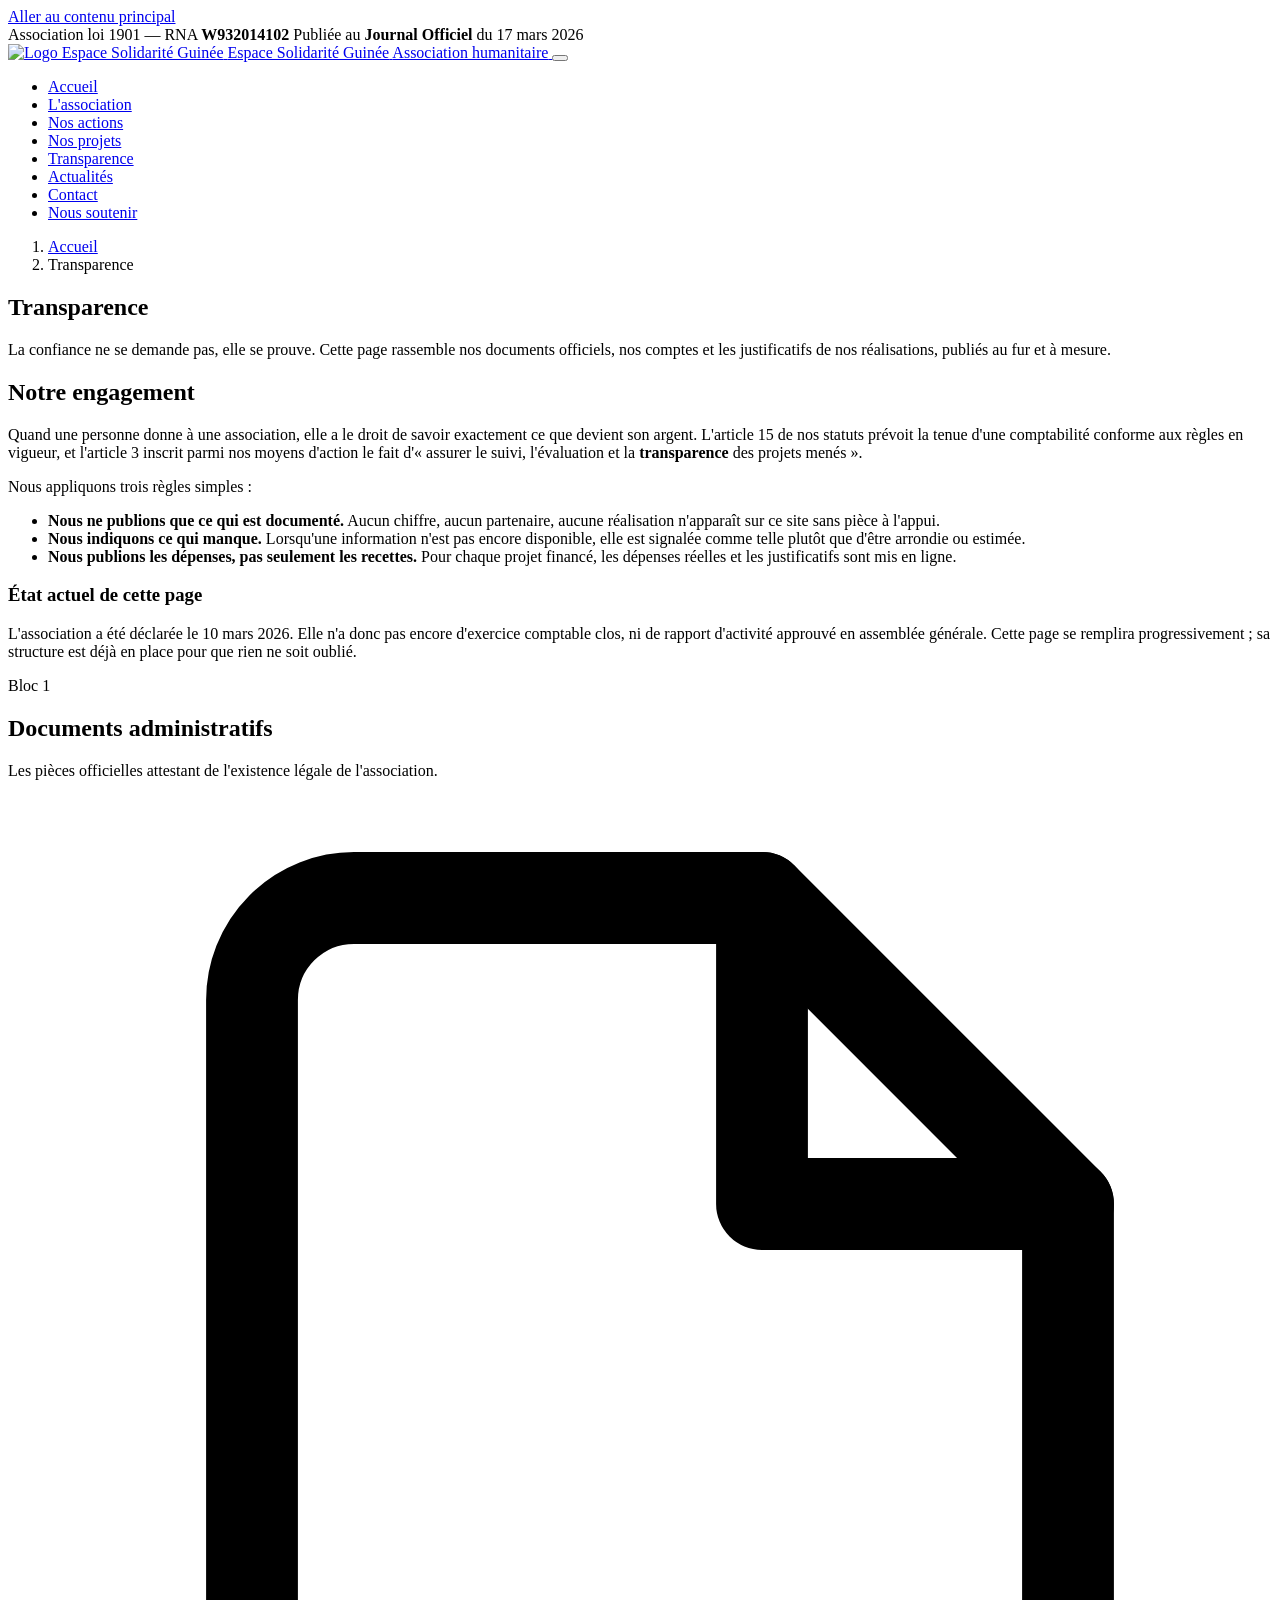
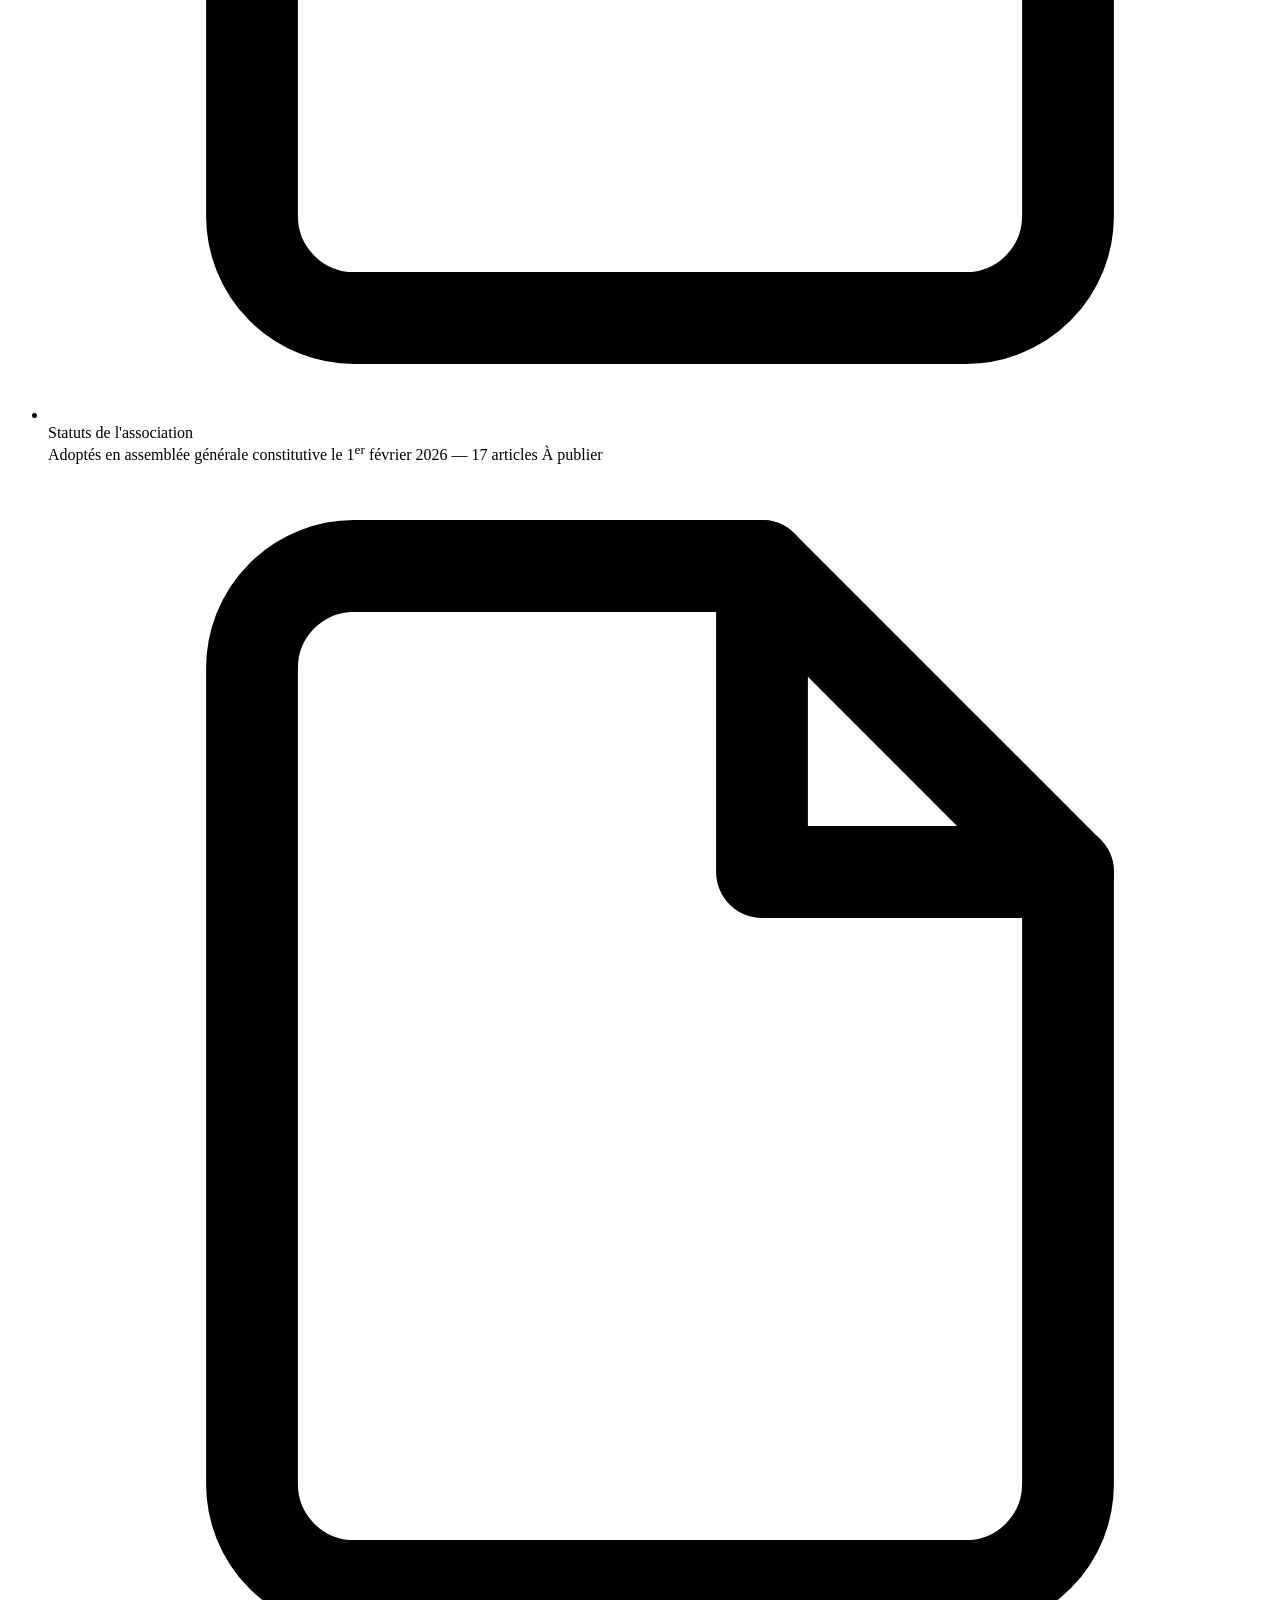
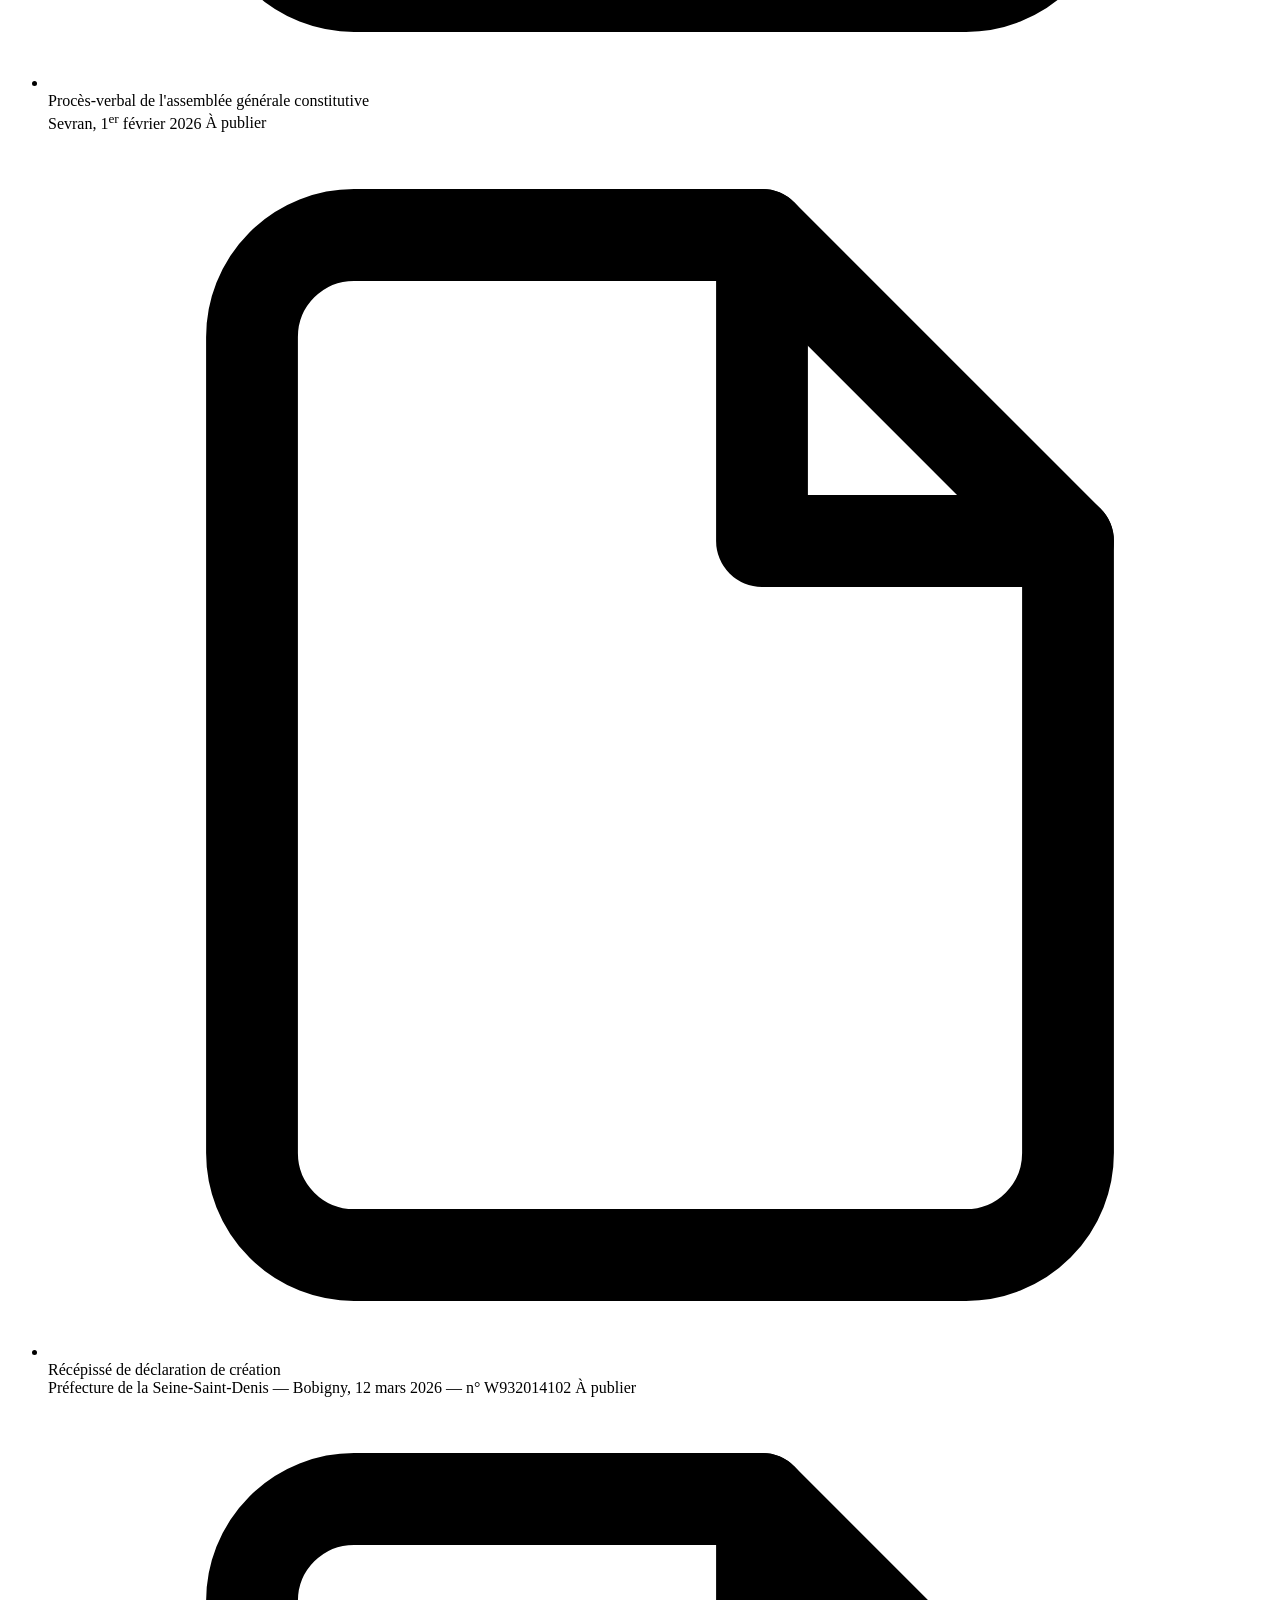
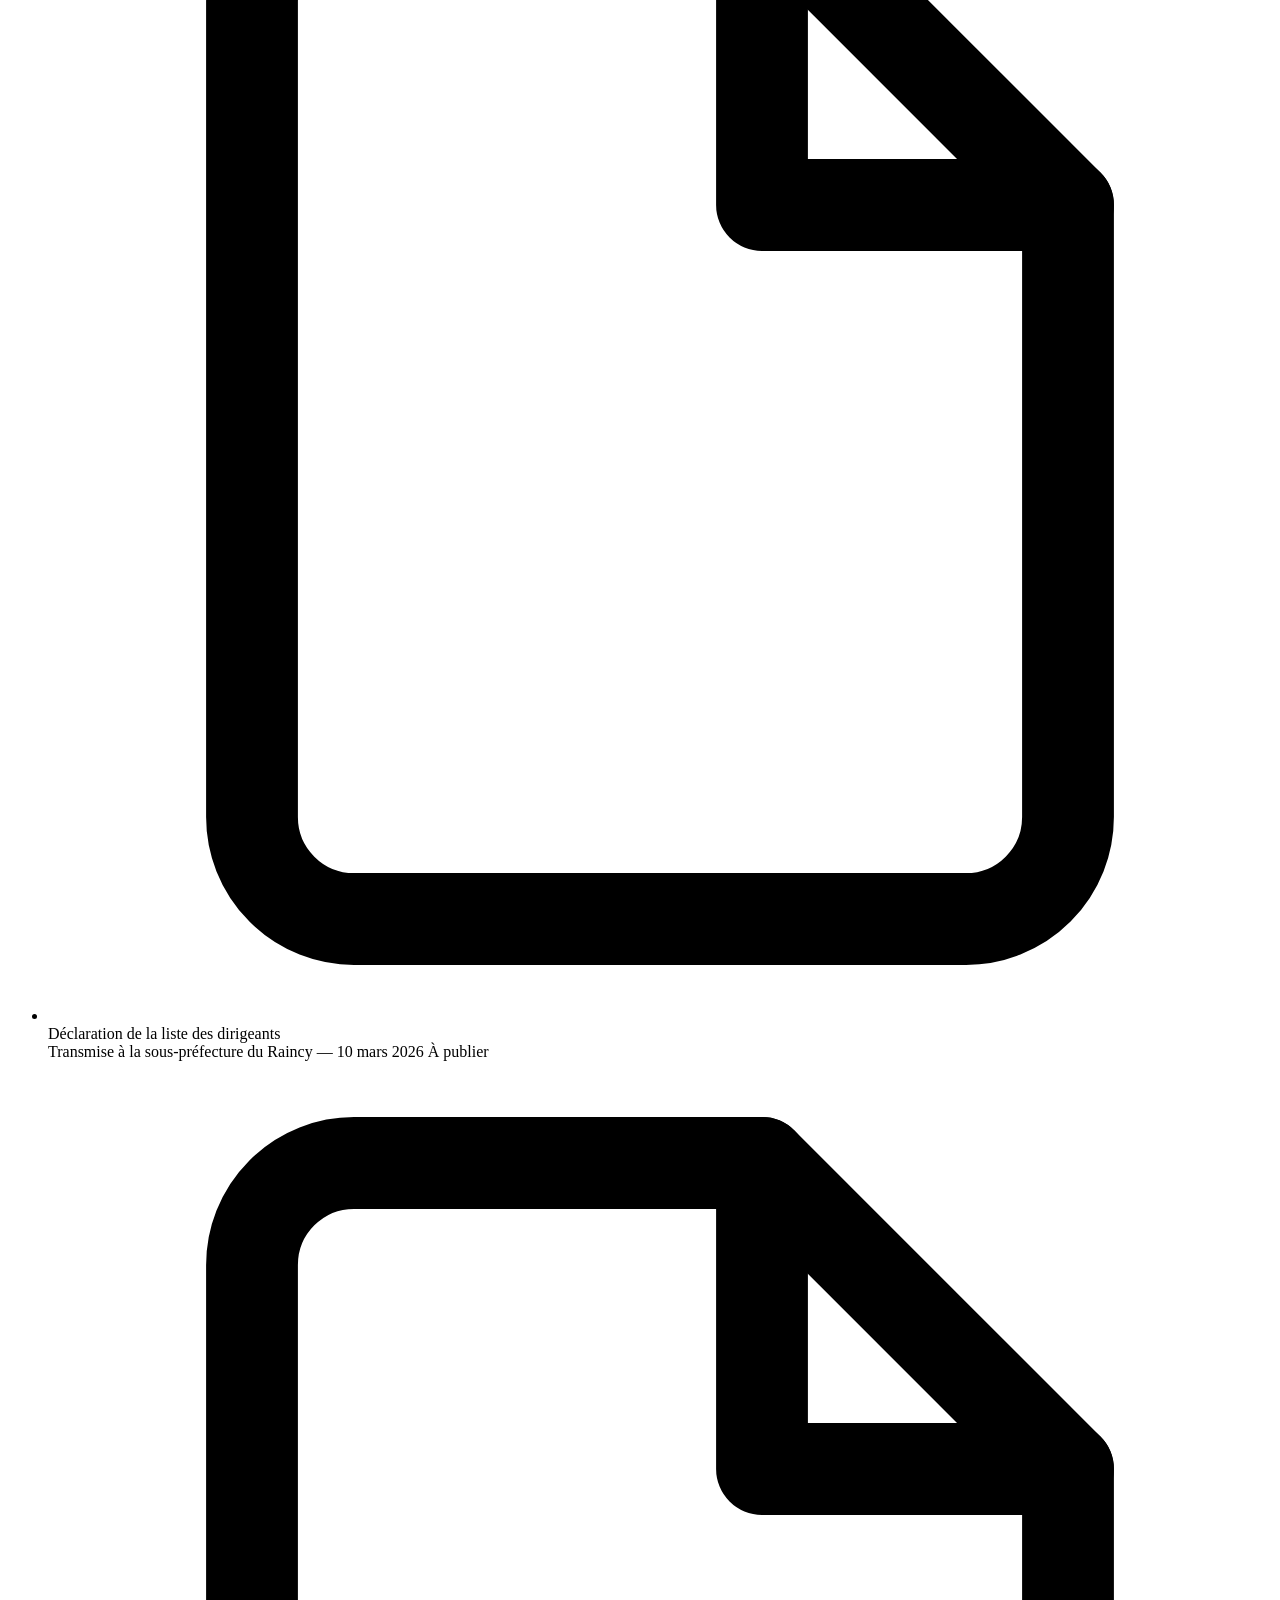
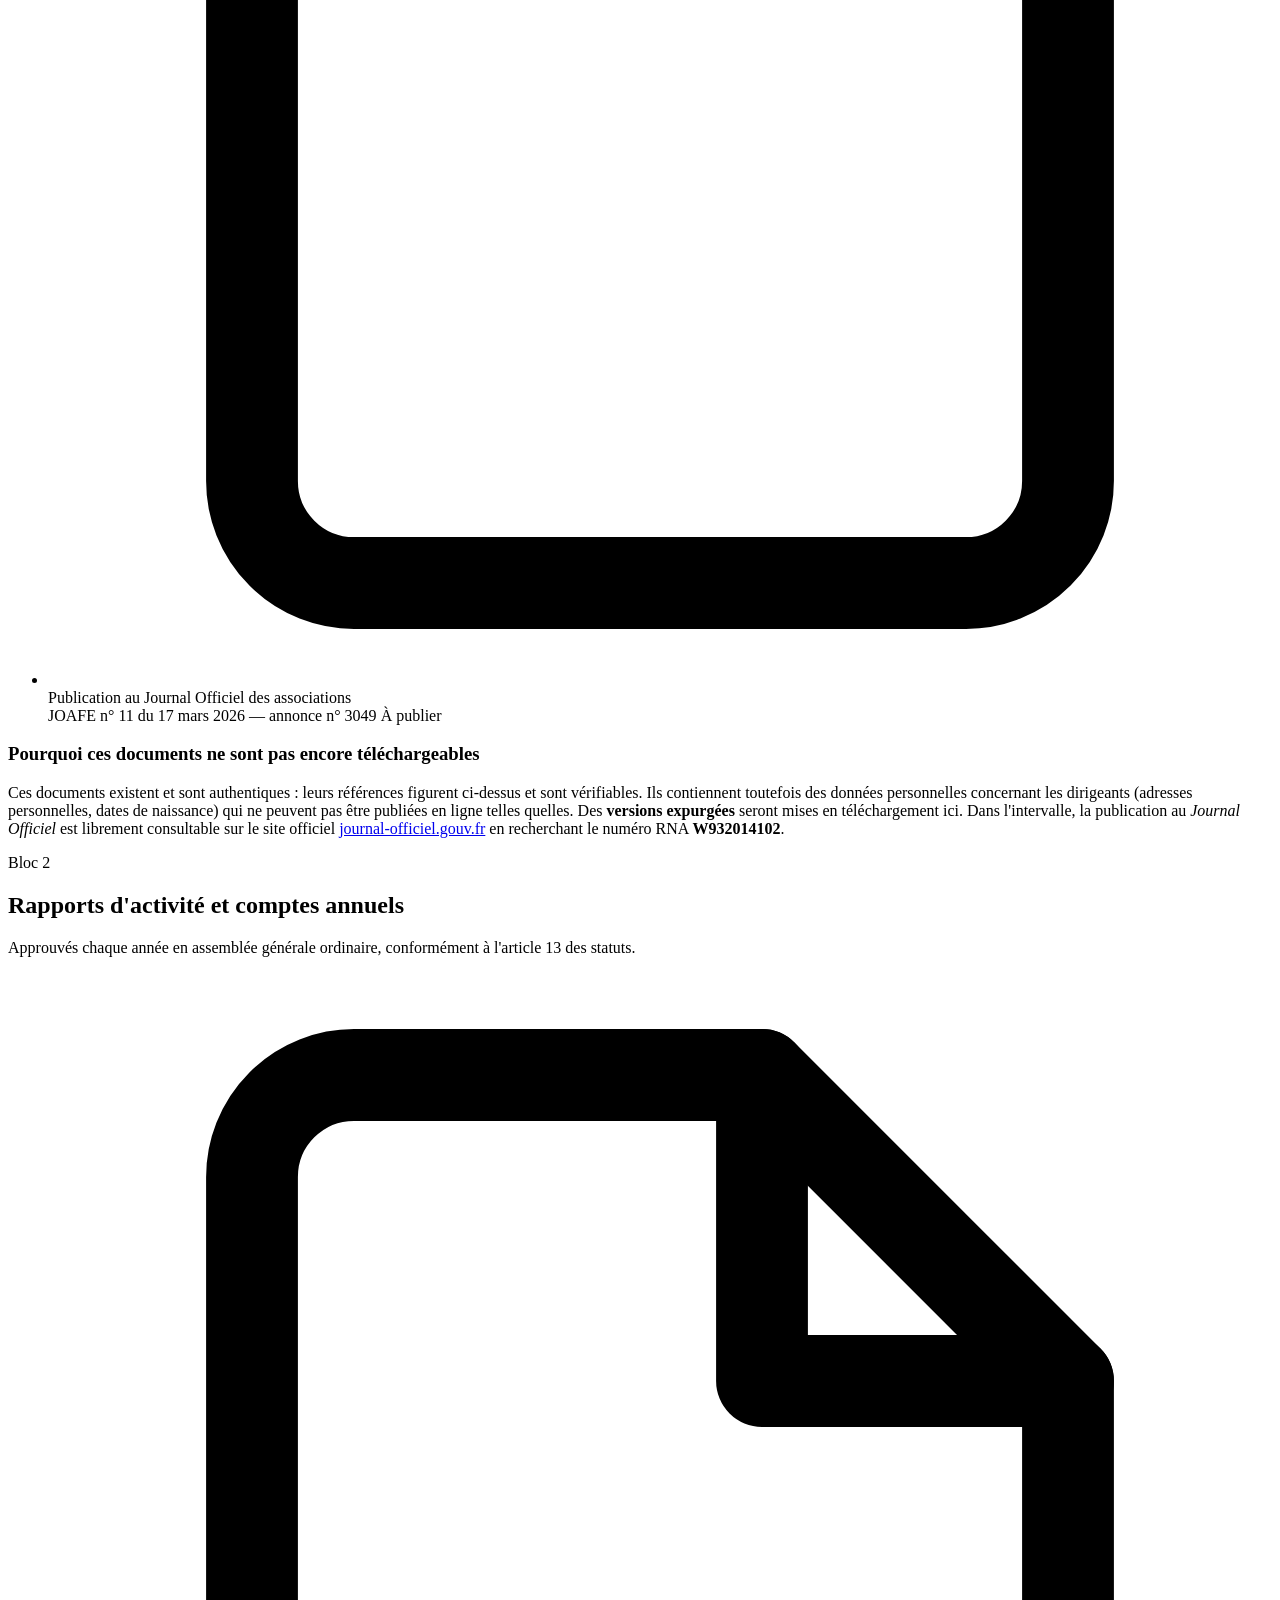
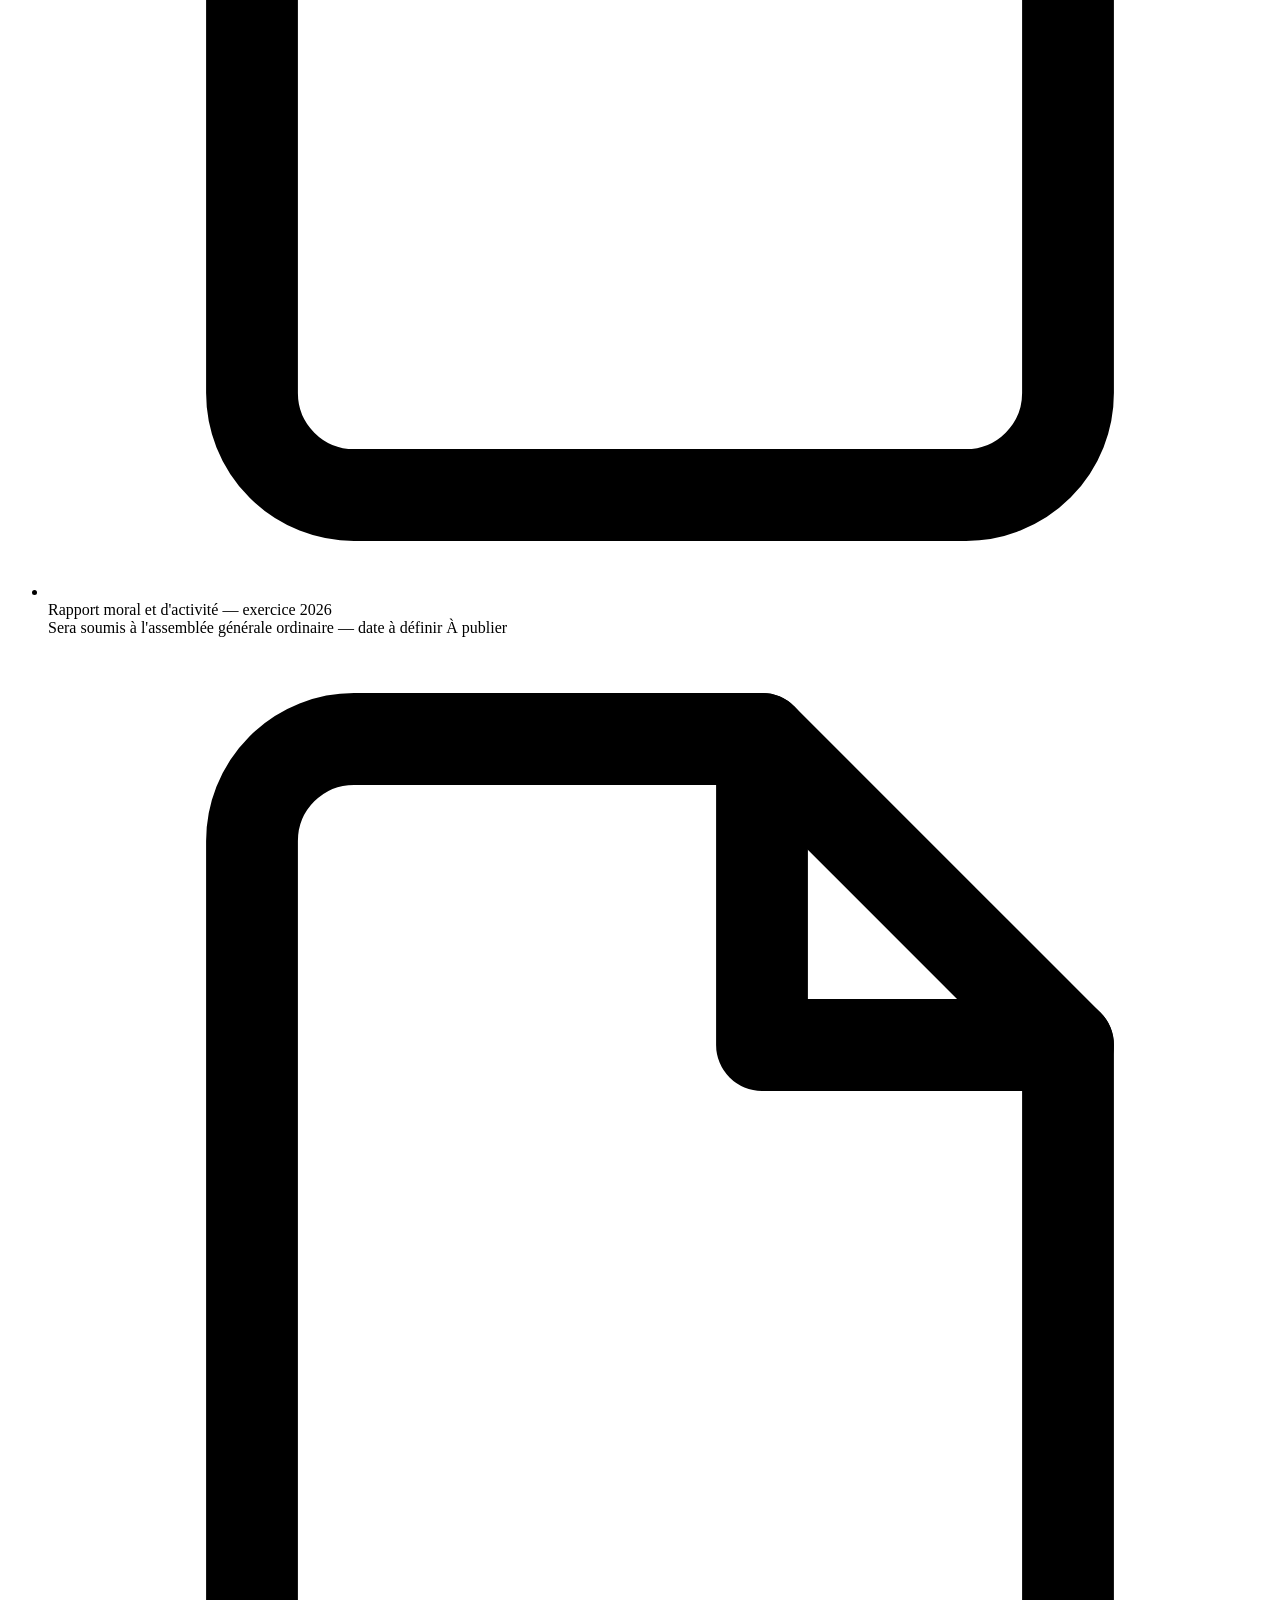
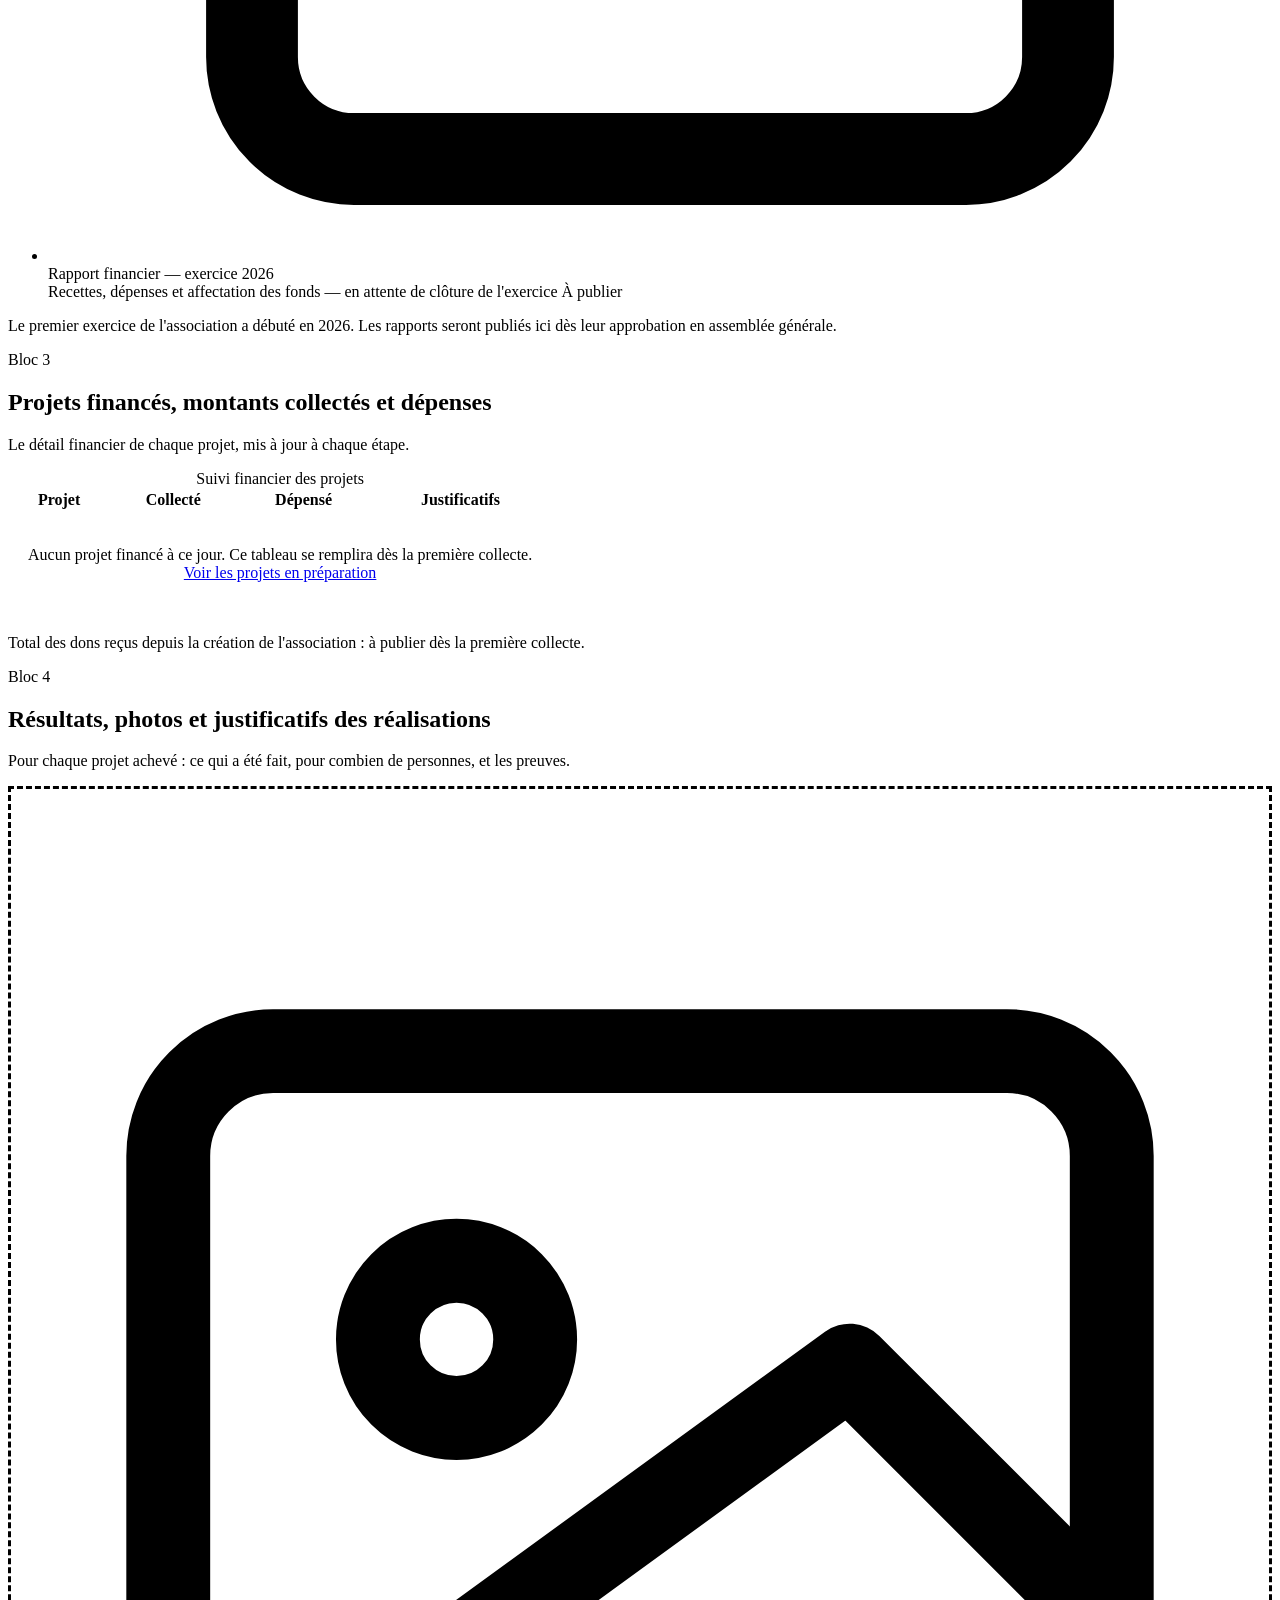
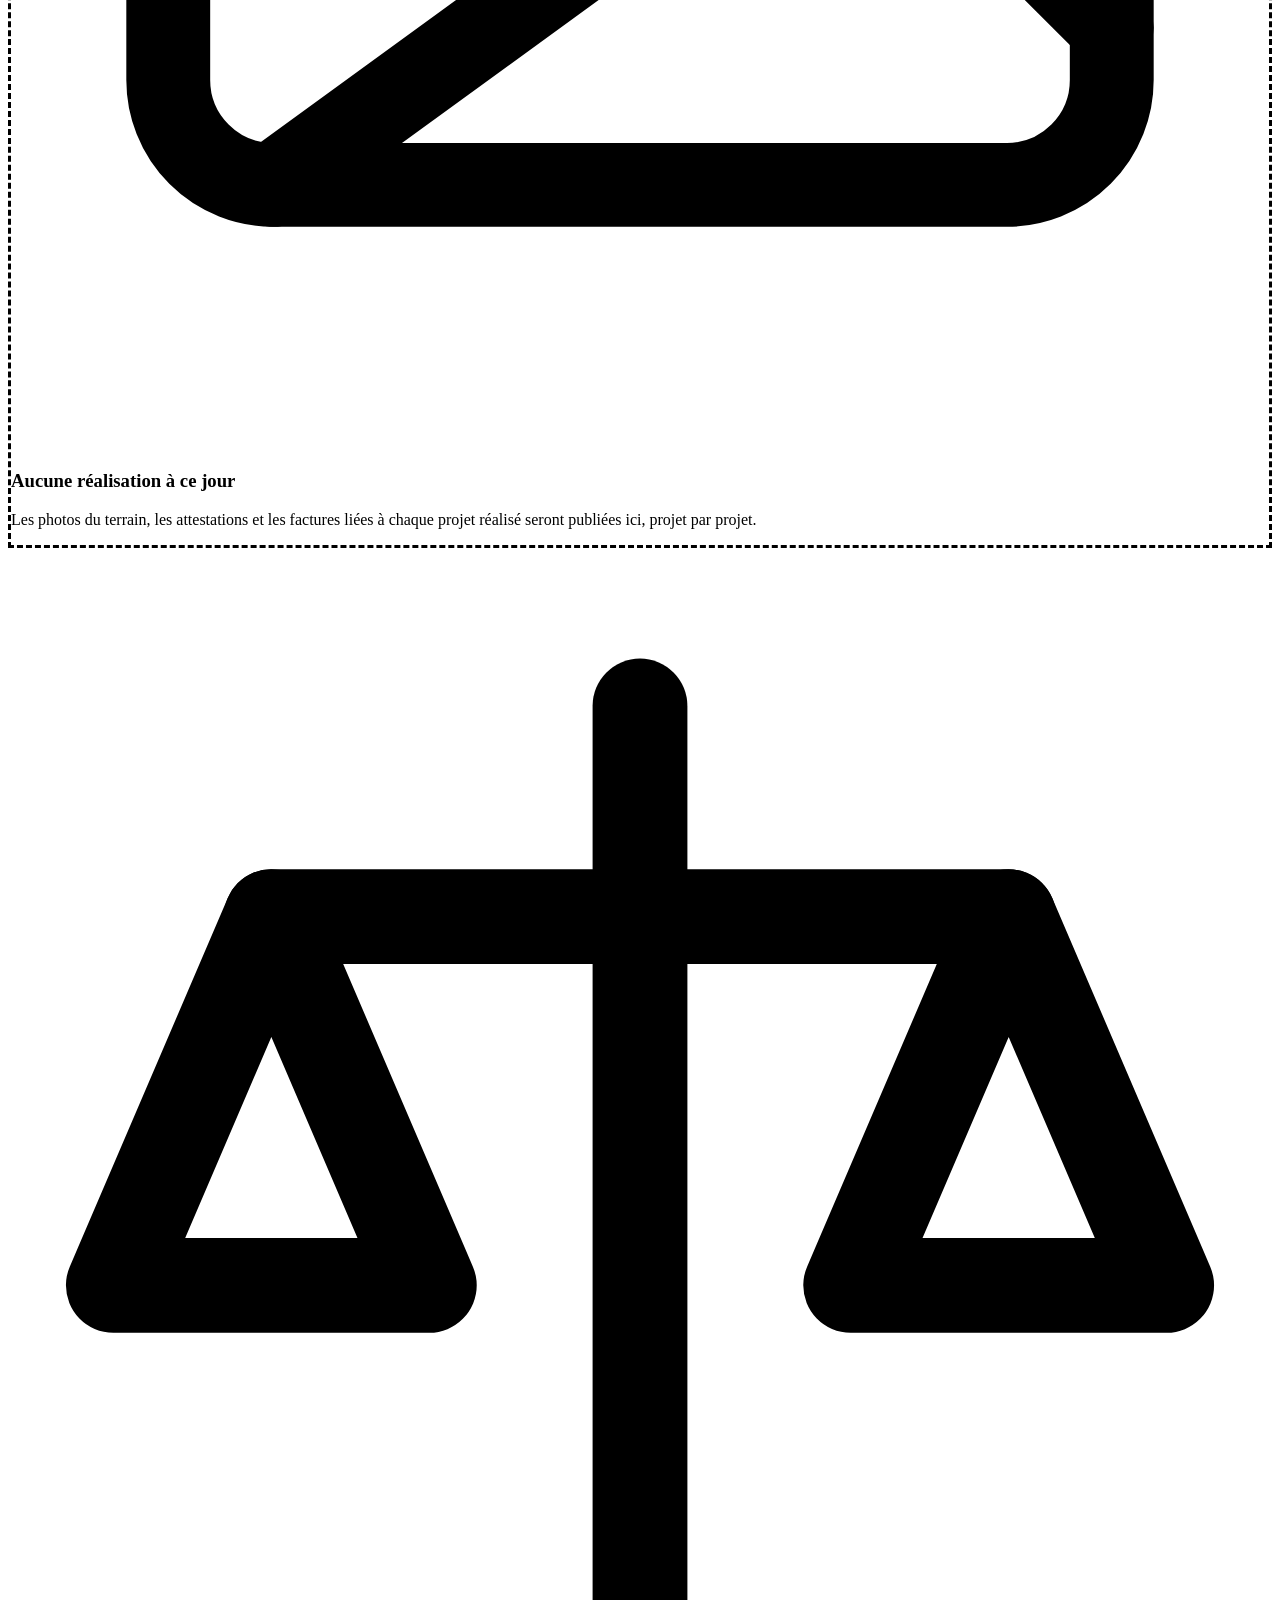
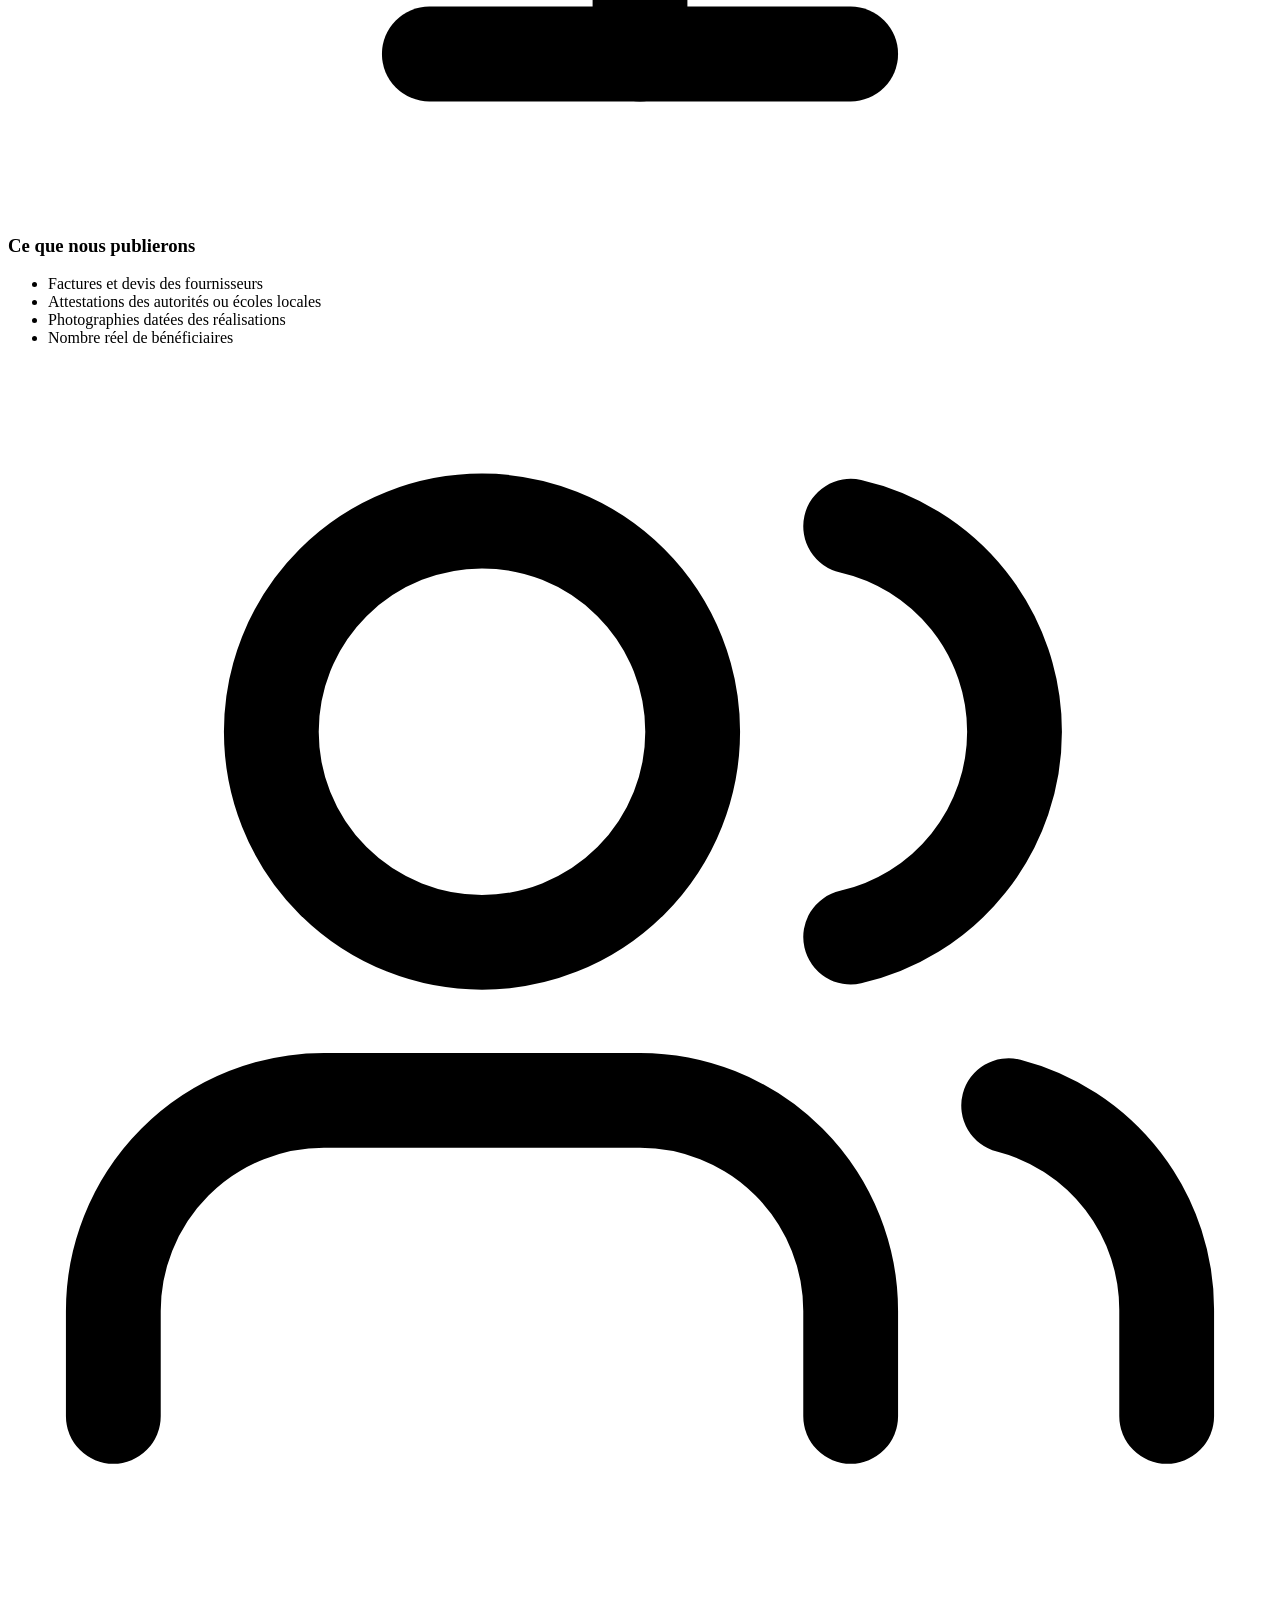
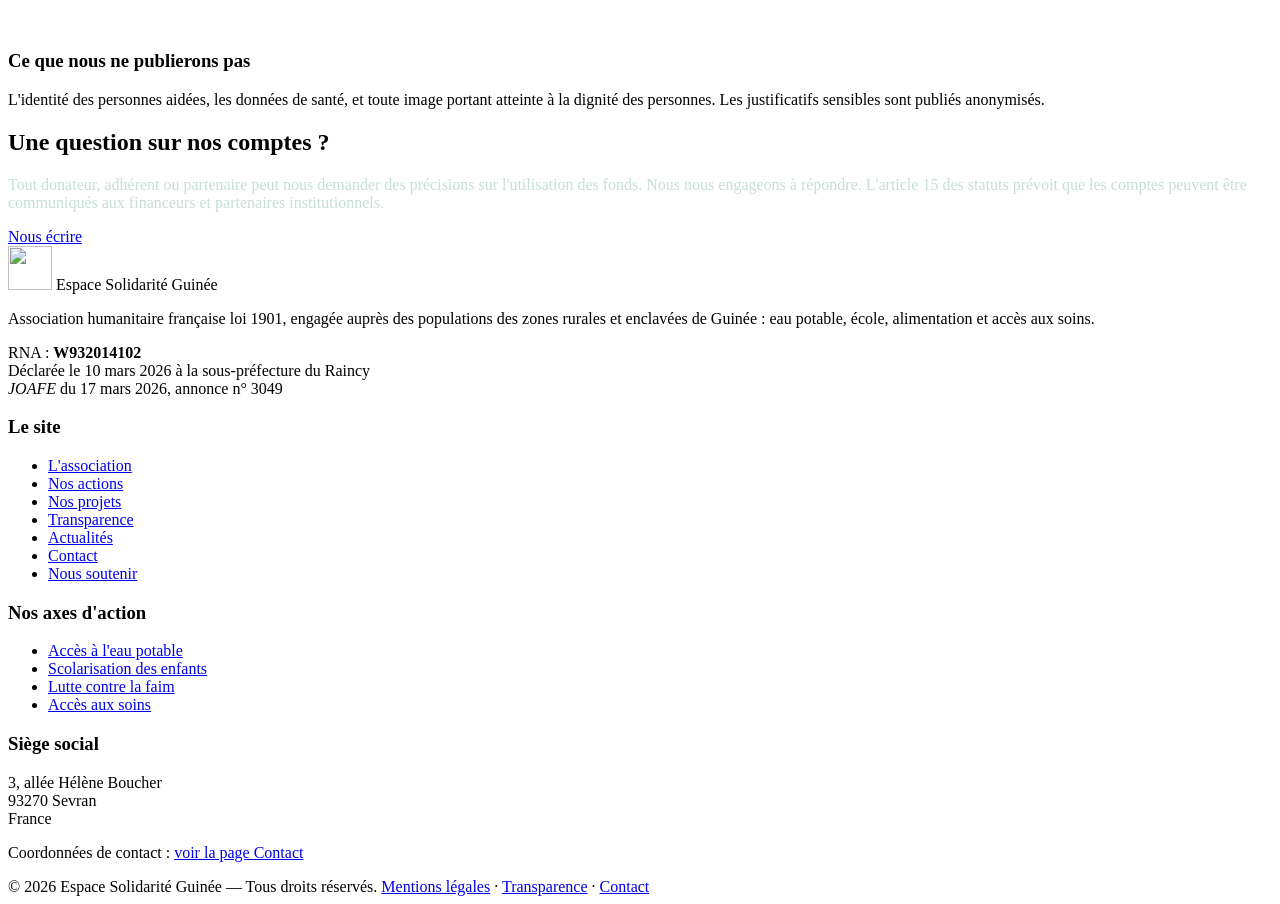
==== index.html @ fd305c18 "Add files via upload" ====
<!DOCTYPE html>
<html lang="fr">
<head>
<meta charset="utf-8">
<meta name="viewport" content="width=device-width, initial-scale=1">
<title>Transparence — documents, comptes et justificatifs</title>
<meta name="description" content="Espace Solidarité Guinée publie ses documents administratifs, rapports d'activité, montants collectés, dépenses et justificatifs. RNA W932014102.">
<link rel="canonical" href="https://espacesolidaireguinee.github.io/transparence/">
<meta name="robots" content="index, follow, max-image-preview:large">
<meta name="author" content="Espace Solidarité Guinée">
<meta name="theme-color" content="#0d3b2e">
<meta name="geo.region" content="FR-93">
<meta name="geo.placename" content="Sevran">

<meta property="og:type" content="website">
<meta property="og:site_name" content="Espace Solidarité Guinée">
<meta property="og:locale" content="fr_FR">
<meta property="og:title" content="Transparence — documents, comptes et justificatifs">
<meta property="og:description" content="Espace Solidarité Guinée publie ses documents administratifs, rapports d'activité, montants collectés, dépenses et justificatifs. RNA W932014102.">
<meta property="og:url" content="https://espacesolidaireguinee.github.io/transparence/">
<meta property="og:image" content="https://espacesolidaireguinee.github.io/assets/img/og-image.png">
<meta property="og:image:width" content="1200">
<meta property="og:image:height" content="630">
<meta property="og:image:alt" content="Espace Solidarité Guinée — association humanitaire loi 1901 agissant en Guinée">
<meta name="twitter:card" content="summary_large_image">
<meta name="twitter:title" content="Transparence — documents, comptes et justificatifs">
<meta name="twitter:description" content="Espace Solidarité Guinée publie ses documents administratifs, rapports d'activité, montants collectés, dépenses et justificatifs. RNA W932014102.">
<meta name="twitter:image" content="https://espacesolidaireguinee.github.io/assets/img/og-image.png">

<link rel="icon" href="../assets/img/logo.svg" type="image/svg+xml">
<link rel="apple-touch-icon" href="../assets/img/logo.svg">
<link rel="stylesheet" href="../assets/css/style.css">
<script type="application/ld+json">
{
  "@context": "https://schema.org",
  "@type": "WebPage",
  "name": "Transparence — Espace Solidarité Guinée",
  "url": "https://espacesolidaireguinee.github.io/transparence/",
  "inLanguage": "fr-FR",
  "description": "Espace Solidarité Guinée publie ses documents administratifs, ses rapports d'activité, les montants collectés, les dépenses engagées et les justificatifs de ses réalisations. RNA W932014102.",
  "about": {
    "@id": "https://espacesolidaireguinee.github.io/#organisation"
  }
}
</script>
</head>
<body>
<a class="saut-contenu" href="#contenu">Aller au contenu principal</a>

<div class="bandeau-haut">
  <div class="conteneur">
    <span>Association loi 1901 — RNA <strong>W932014102</strong></span>
    <span>Publiée au <strong>Journal Officiel</strong> du 17 mars 2026</span>
  </div>
</div>

<header class="entete">
  <div class="conteneur">
    <a class="logo" href="../">
      <img src="../assets/img/logo.svg" alt="Logo Espace Solidarité Guinée" width="46" height="46">
      <span class="logo-texte">
        <span class="logo-nom">Espace Solidarité Guinée</span>
        <span class="logo-sous">Association humanitaire</span>
      </span>
    </a>
    <button class="burger" aria-label="Ouvrir le menu" aria-expanded="false" aria-controls="menu"><span></span></button>
    <nav class="nav-principale" id="menu" aria-label="Navigation principale">
      <ul>
          <li><a href="../">Accueil</a></li>
          <li><a href="../association/">L'association</a></li>
          <li><a href="../actions/">Nos actions</a></li>
          <li><a href="../projets/">Nos projets</a></li>
          <li><a href="../transparence/" aria-current="page">Transparence</a></li>
          <li><a href="../actualites/">Actualités</a></li>
          <li><a href="../contact/">Contact</a></li>
          <li><a class="btn btn-nav" href="../soutenir/">Nous soutenir</a></li>
      </ul>
    </nav>
  </div>
</header>

<main id="contenu">
<nav class="fil" aria-label="Fil d'Ariane"><div class="conteneur"><ol><li><a href="../">Accueil</a></li><li aria-current="page">Transparence</li></ol></div></nav>
<script type="application/ld+json">
{
  "@context": "https://schema.org",
  "@type": "BreadcrumbList",
  "itemListElement": [
    {
      "@type": "ListItem",
      "position": 1,
      "name": "Accueil",
      "item": "https://espacesolidaireguinee.github.io/"
    },
    {
      "@type": "ListItem",
      "position": 2,
      "name": "Transparence"
    }
  ]
}
</script>
<section class="entete-page">
  <div class="conteneur">
    <h1>Transparence</h1>
    <p>La confiance ne se demande pas, elle se prouve. Cette page rassemble nos documents officiels, nos comptes et les justificatifs de nos réalisations, publiés au fur et à mesure.</p>
  </div>
</section>

<section class="section">
  <div class="conteneur conteneur-etroit">
    <h2>Notre engagement</h2>
    <p>Quand une personne donne à une association, elle a le droit de savoir exactement ce que devient
    son argent. L'article 15 de nos statuts prévoit la tenue d'une comptabilité conforme aux règles en
    vigueur, et l'article 3 inscrit parmi nos moyens d'action le fait d'«&nbsp;assurer le suivi,
    l'évaluation et la <strong>transparence</strong> des projets menés&nbsp;».</p>
    <p>Nous appliquons trois règles simples&nbsp;:</p>
    <ul class="liste-check">
      <li><strong>Nous ne publions que ce qui est documenté.</strong> Aucun chiffre, aucun partenaire,
      aucune réalisation n'apparaît sur ce site sans pièce à l'appui.</li>
      <li><strong>Nous indiquons ce qui manque.</strong> Lorsqu'une information n'est pas encore
      disponible, elle est signalée comme telle plutôt que d'être arrondie ou estimée.</li>
      <li><strong>Nous publions les dépenses, pas seulement les recettes.</strong> Pour chaque projet
      financé, les dépenses réelles et les justificatifs sont mis en ligne.</li>
    </ul>
    <div class="encadre encadre-attention">
      <h3>État actuel de cette page</h3>
      <p class="mb-0">L'association a été déclarée le 10 mars 2026. Elle n'a donc pas encore d'exercice
      comptable clos, ni de rapport d'activité approuvé en assemblée générale. Cette page se remplira
      progressivement&nbsp;; sa structure est déjà en place pour que rien ne soit oublié.</p>
    </div>
  </div>
</section>

<section class="section section-creme">
  <div class="conteneur">
    <div class="titre-section">
      <span class="sur-titre">Bloc 1</span>
      <h2>Documents administratifs</h2>
      <p>Les pièces officielles attestant de l'existence légale de l'association.</p>
    </div>
    <div class="conteneur-etroit" style="margin:0 auto">
      <ul class="liste-documents">
      <li>
        <span class="doc-icone"><svg viewBox="0 0 24 24" fill="none" stroke="currentColor" stroke-width="1.8" stroke-linecap="round" stroke-linejoin="round"><path d="M14 2H6a2 2 0 0 0-2 2v16a2 2 0 0 0 2 2h12a2 2 0 0 0 2-2V8z"/><path d="M14 2v6h6"/></svg></span>
        <span class="doc-corps"><span class="doc-nom">Statuts de l'association</span><br><span class="doc-meta">Adoptés en assemblée générale constitutive le 1<sup>er</sup> février 2026 — 17 articles</span></span>
        <span class="a-completer">À publier</span>
      </li>
      <li>
        <span class="doc-icone"><svg viewBox="0 0 24 24" fill="none" stroke="currentColor" stroke-width="1.8" stroke-linecap="round" stroke-linejoin="round"><path d="M14 2H6a2 2 0 0 0-2 2v16a2 2 0 0 0 2 2h12a2 2 0 0 0 2-2V8z"/><path d="M14 2v6h6"/></svg></span>
        <span class="doc-corps"><span class="doc-nom">Procès-verbal de l'assemblée générale constitutive</span><br><span class="doc-meta">Sevran, 1<sup>er</sup> février 2026</span></span>
        <span class="a-completer">À publier</span>
      </li>
      <li>
        <span class="doc-icone"><svg viewBox="0 0 24 24" fill="none" stroke="currentColor" stroke-width="1.8" stroke-linecap="round" stroke-linejoin="round"><path d="M14 2H6a2 2 0 0 0-2 2v16a2 2 0 0 0 2 2h12a2 2 0 0 0 2-2V8z"/><path d="M14 2v6h6"/></svg></span>
        <span class="doc-corps"><span class="doc-nom">Récépissé de déclaration de création</span><br><span class="doc-meta">Préfecture de la Seine-Saint-Denis — Bobigny, 12 mars 2026 — n°&nbsp;W932014102</span></span>
        <span class="a-completer">À publier</span>
      </li>
      <li>
        <span class="doc-icone"><svg viewBox="0 0 24 24" fill="none" stroke="currentColor" stroke-width="1.8" stroke-linecap="round" stroke-linejoin="round"><path d="M14 2H6a2 2 0 0 0-2 2v16a2 2 0 0 0 2 2h12a2 2 0 0 0 2-2V8z"/><path d="M14 2v6h6"/></svg></span>
        <span class="doc-corps"><span class="doc-nom">Déclaration de la liste des dirigeants</span><br><span class="doc-meta">Transmise à la sous-préfecture du Raincy — 10 mars 2026</span></span>
        <span class="a-completer">À publier</span>
      </li>
      <li>
        <span class="doc-icone"><svg viewBox="0 0 24 24" fill="none" stroke="currentColor" stroke-width="1.8" stroke-linecap="round" stroke-linejoin="round"><path d="M14 2H6a2 2 0 0 0-2 2v16a2 2 0 0 0 2 2h12a2 2 0 0 0 2-2V8z"/><path d="M14 2v6h6"/></svg></span>
        <span class="doc-corps"><span class="doc-nom">Publication au Journal Officiel des associations</span><br><span class="doc-meta">JOAFE n°&nbsp;11 du 17 mars 2026 — annonce n°&nbsp;3049</span></span>
        <span class="a-completer">À publier</span>
      </li>
      </ul>
      <div class="encadre encadre-neutre">
        <h3>Pourquoi ces documents ne sont pas encore téléchargeables</h3>
        <p class="mb-0">Ces documents existent et sont authentiques&nbsp;: leurs références figurent
        ci-dessus et sont vérifiables. Ils contiennent toutefois des données personnelles concernant les
        dirigeants (adresses personnelles, dates de naissance) qui ne peuvent pas être publiées en ligne
        telles quelles. Des <strong>versions expurgées</strong> seront mises en téléchargement ici.
        Dans l'intervalle, la publication au <em>Journal Officiel</em> est librement consultable sur le
        site officiel <a href="https://www.journal-officiel.gouv.fr/pages/associations-recherche/"
        target="_blank" rel="noopener">journal-officiel.gouv.fr</a> en recherchant le numéro RNA
        <strong>W932014102</strong>.</p>
      </div>
    </div>
  </div>
</section>

<section class="section">
  <div class="conteneur">
    <div class="titre-section">
      <span class="sur-titre">Bloc 2</span>
      <h2>Rapports d'activité et comptes annuels</h2>
      <p>Approuvés chaque année en assemblée générale ordinaire, conformément à l'article 13 des statuts.</p>
    </div>
    <div class="conteneur-etroit" style="margin:0 auto">
      <ul class="liste-documents">
      <li>
        <span class="doc-icone"><svg viewBox="0 0 24 24" fill="none" stroke="currentColor" stroke-width="1.8" stroke-linecap="round" stroke-linejoin="round"><path d="M14 2H6a2 2 0 0 0-2 2v16a2 2 0 0 0 2 2h12a2 2 0 0 0 2-2V8z"/><path d="M14 2v6h6"/></svg></span>
        <span class="doc-corps"><span class="doc-nom">Rapport moral et d'activité — exercice 2026</span><br><span class="doc-meta">Sera soumis à l'assemblée générale ordinaire — <span class='a-completer'>date à définir</span></span></span>
        <span class="a-completer">À publier</span>
      </li>
      <li>
        <span class="doc-icone"><svg viewBox="0 0 24 24" fill="none" stroke="currentColor" stroke-width="1.8" stroke-linecap="round" stroke-linejoin="round"><path d="M14 2H6a2 2 0 0 0-2 2v16a2 2 0 0 0 2 2h12a2 2 0 0 0 2-2V8z"/><path d="M14 2v6h6"/></svg></span>
        <span class="doc-corps"><span class="doc-nom">Rapport financier — exercice 2026</span><br><span class="doc-meta">Recettes, dépenses et affectation des fonds — <span class='a-completer'>en attente de clôture de l'exercice</span></span></span>
        <span class="a-completer">À publier</span>
      </li>
      </ul>
      <p class="texte-petit">Le premier exercice de l'association a débuté en 2026. Les rapports seront
      publiés ici dès leur approbation en assemblée générale.</p>
    </div>
  </div>
</section>

<section class="section section-creme">
  <div class="conteneur">
    <div class="titre-section">
      <span class="sur-titre">Bloc 3</span>
      <h2>Projets financés, montants collectés et dépenses</h2>
      <p>Le détail financier de chaque projet, mis à jour à chaque étape.</p>
    </div>
    <div class="table-wrap conteneur-etroit" style="margin:0 auto">
      <table class="table-officielle">
        <caption class="sr-only">Suivi financier des projets</caption>
        <thead>
          <tr><th scope="col" style="width:auto">Projet</th><th scope="col" style="width:auto;background:var(--vert-50)">Collecté</th><th scope="col" style="width:auto;background:var(--vert-50)">Dépensé</th><th scope="col" style="width:auto;background:var(--vert-50)">Justificatifs</th></tr>
        </thead>
        <tbody>
          <tr>
            <td colspan="4" style="text-align:center;color:var(--gris-600);padding:34px 18px">
              Aucun projet financé à ce jour. Ce tableau se remplira dès la première collecte.<br>
              <a href="../projets/">Voir les projets en préparation</a>
            </td>
          </tr>
        </tbody>
      </table>
      <p class="texte-petit mt-3">Total des dons reçus depuis la création de l'association&nbsp;:
      <span class="a-completer">à publier dès la première collecte</span>.</p>
    </div>
  </div>
</section>

<section class="section">
  <div class="conteneur">
    <div class="titre-section">
      <span class="sur-titre">Bloc 4</span>
      <h2>Résultats, photos et justificatifs des réalisations</h2>
      <p>Pour chaque projet achevé&nbsp;: ce qui a été fait, pour combien de personnes, et les preuves.</p>
    </div>
    <div class="grille grille-3">
      <article class="carte" style="border-style:dashed;background:var(--creme)">
        <div class="carte-icone"><svg viewBox="0 0 24 24" fill="none" stroke="currentColor" stroke-width="1.6" stroke-linecap="round" stroke-linejoin="round"><rect x="3" y="5" width="18" height="14" rx="2"/><circle cx="8.5" cy="10.5" r="1.5"/><path d="m21 16-5-5L5 19"/></svg></div>
        <h3>Aucune réalisation à ce jour</h3>
        <p class="mb-0">Les photos du terrain, les attestations et les factures liées à chaque projet
        réalisé seront publiées ici, projet par projet.</p>
      </article>
      <article class="carte">
        <div class="carte-icone"><svg viewBox="0 0 24 24" fill="none" stroke="currentColor" stroke-width="1.8" stroke-linecap="round" stroke-linejoin="round"><path d="M12 3v18"/><path d="M5 7h14"/><path d="m5 7-3 7h6z"/><path d="m19 7-3 7h6z"/><path d="M8 21h8"/></svg></div>
        <h3>Ce que nous publierons</h3>
        <ul class="liste-check mb-0">
          <li>Factures et devis des fournisseurs</li>
          <li>Attestations des autorités ou écoles locales</li>
          <li>Photographies datées des réalisations</li>
          <li>Nombre réel de bénéficiaires</li>
        </ul>
      </article>
      <article class="carte">
        <div class="carte-icone"><svg viewBox="0 0 24 24" fill="none" stroke="currentColor" stroke-width="1.8" stroke-linecap="round" stroke-linejoin="round"><path d="M16 20v-2a4 4 0 0 0-4-4H6a4 4 0 0 0-4 4v2"/><circle cx="9" cy="7" r="4"/><path d="M22 20v-2a4 4 0 0 0-3-3.9"/><path d="M16 3.1a4 4 0 0 1 0 7.8"/></svg></div>
        <h3>Ce que nous ne publierons pas</h3>
        <p class="mb-0">L'identité des personnes aidées, les données de santé, et toute image portant
        atteinte à la dignité des personnes. Les justificatifs sensibles sont publiés anonymisés.</p>
      </article>
    </div>
  </div>
</section>

<section class="section section-sombre">
  <div class="conteneur conteneur-etroit">
    <h2>Une question sur nos comptes&nbsp;?</h2>
    <p style="color:#c7ded5">Tout donateur, adhérent ou partenaire peut nous demander des précisions sur
    l'utilisation des fonds. Nous nous engageons à répondre. L'article 15 des statuts prévoit que les
    comptes peuvent être communiqués aux financeurs et partenaires institutionnels.</p>
    <p style="margin-bottom:0"><a class="btn btn-primaire" href="../contact/">Nous écrire</a></p>
  </div>
</section>
</main>

<footer class="pied">
  <div class="conteneur">
    <div class="pied-grille">
      <div>
        <div class="logo-pied">
          <img src="../assets/img/logo.svg" alt="" width="44" height="44">
          <span class="n">Espace Solidarité Guinée</span>
        </div>
        <p>Association humanitaire française loi 1901, engagée auprès des populations des zones rurales et enclavées de Guinée&nbsp;: eau potable, école, alimentation et accès aux soins.</p>
        <p class="mention-rna">
          RNA&nbsp;: <strong>W932014102</strong><br>
          Déclarée le 10 mars 2026 à la sous-préfecture du Raincy<br>
          <em>JOAFE</em> du 17 mars 2026, annonce n°&nbsp;3049
        </p>
      </div>
      <div>
        <h3>Le site</h3>
        <ul><li><a href="../association/">L'association</a></li><li><a href="../actions/">Nos actions</a></li><li><a href="../projets/">Nos projets</a></li><li><a href="../transparence/">Transparence</a></li><li><a href="../actualites/">Actualités</a></li><li><a href="../contact/">Contact</a></li><li><a href="../soutenir/">Nous soutenir</a></li></ul>
      </div>
      <div>
        <h3>Nos axes d'action</h3>
        <ul>
          <li><a href="../actions/#eau">Accès à l'eau potable</a></li>
          <li><a href="../actions/#education">Scolarisation des enfants</a></li>
          <li><a href="../actions/#alimentation">Lutte contre la faim</a></li>
          <li><a href="../actions/#sante">Accès aux soins</a></li>
        </ul>
      </div>
      <div>
        <h3>Siège social</h3>
        <p>3, allée Hélène Boucher<br>93270 Sevran<br>France</p>
        <p class="texte-petit">Coordonnées de contact&nbsp;: <a href="../contact/">voir la page Contact</a></p>
      </div>
    </div>
    <div class="pied-bas">
      <span>© <span data-annee>2026</span> Espace Solidarité Guinée — Tous droits réservés.</span>
      <span><a href="../mentions-legales/">Mentions légales</a> · <a href="../transparence/">Transparence</a> · <a href="../contact/">Contact</a></span>
    </div>
  </div>
</footer>

<script src="../assets/js/main.js" defer></script>
</body>
</html>
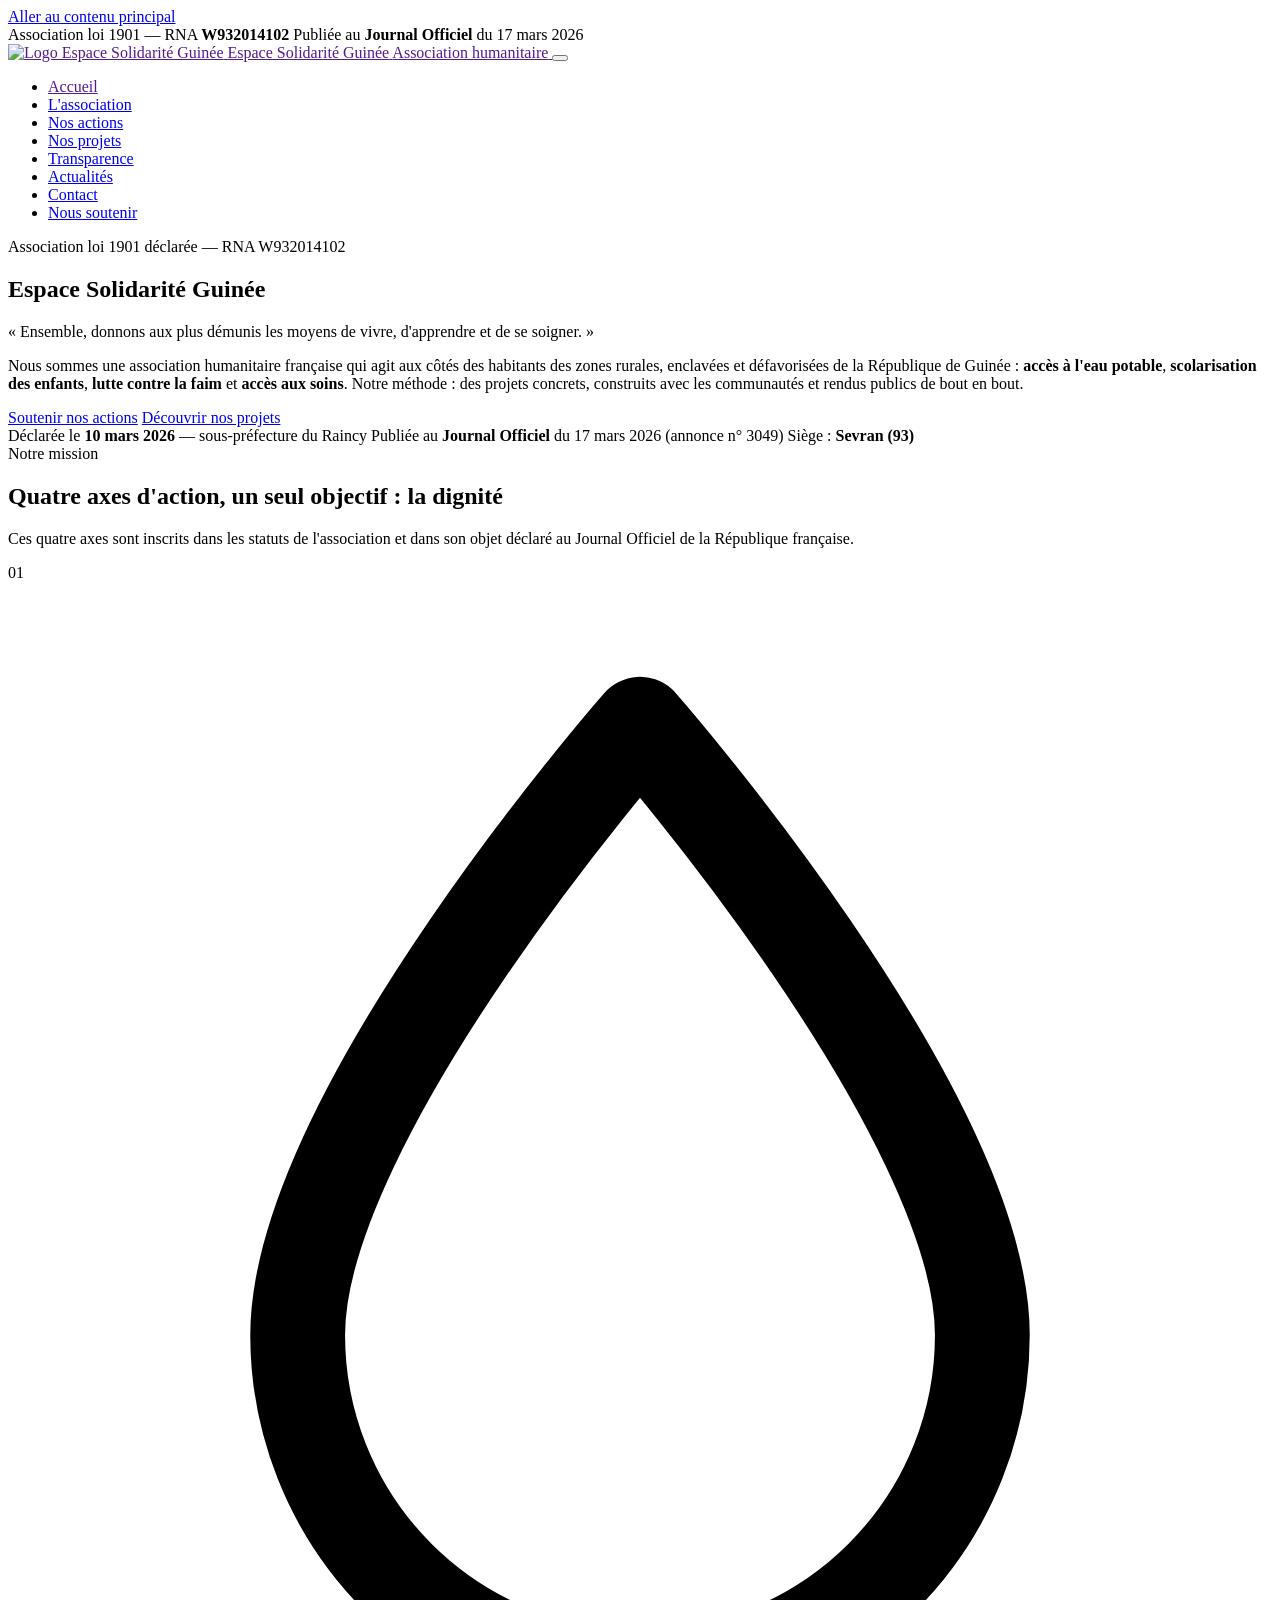
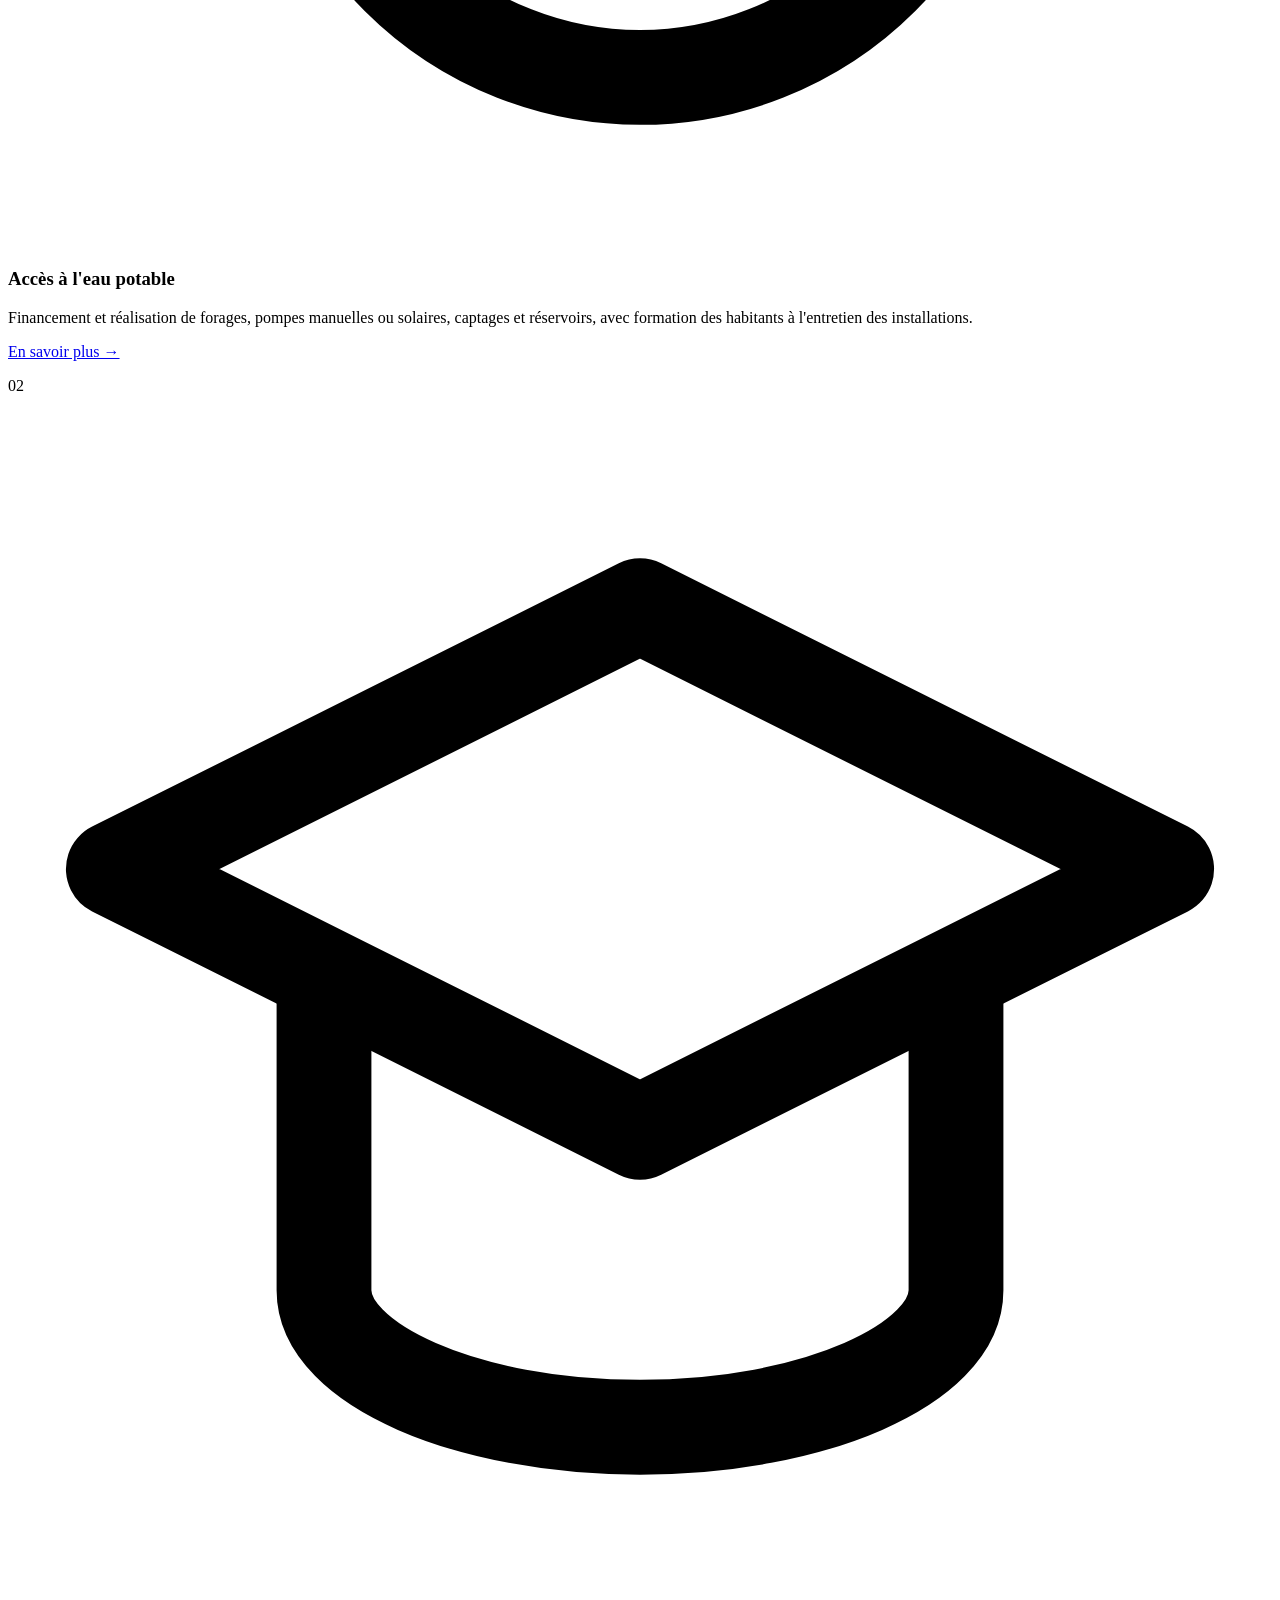
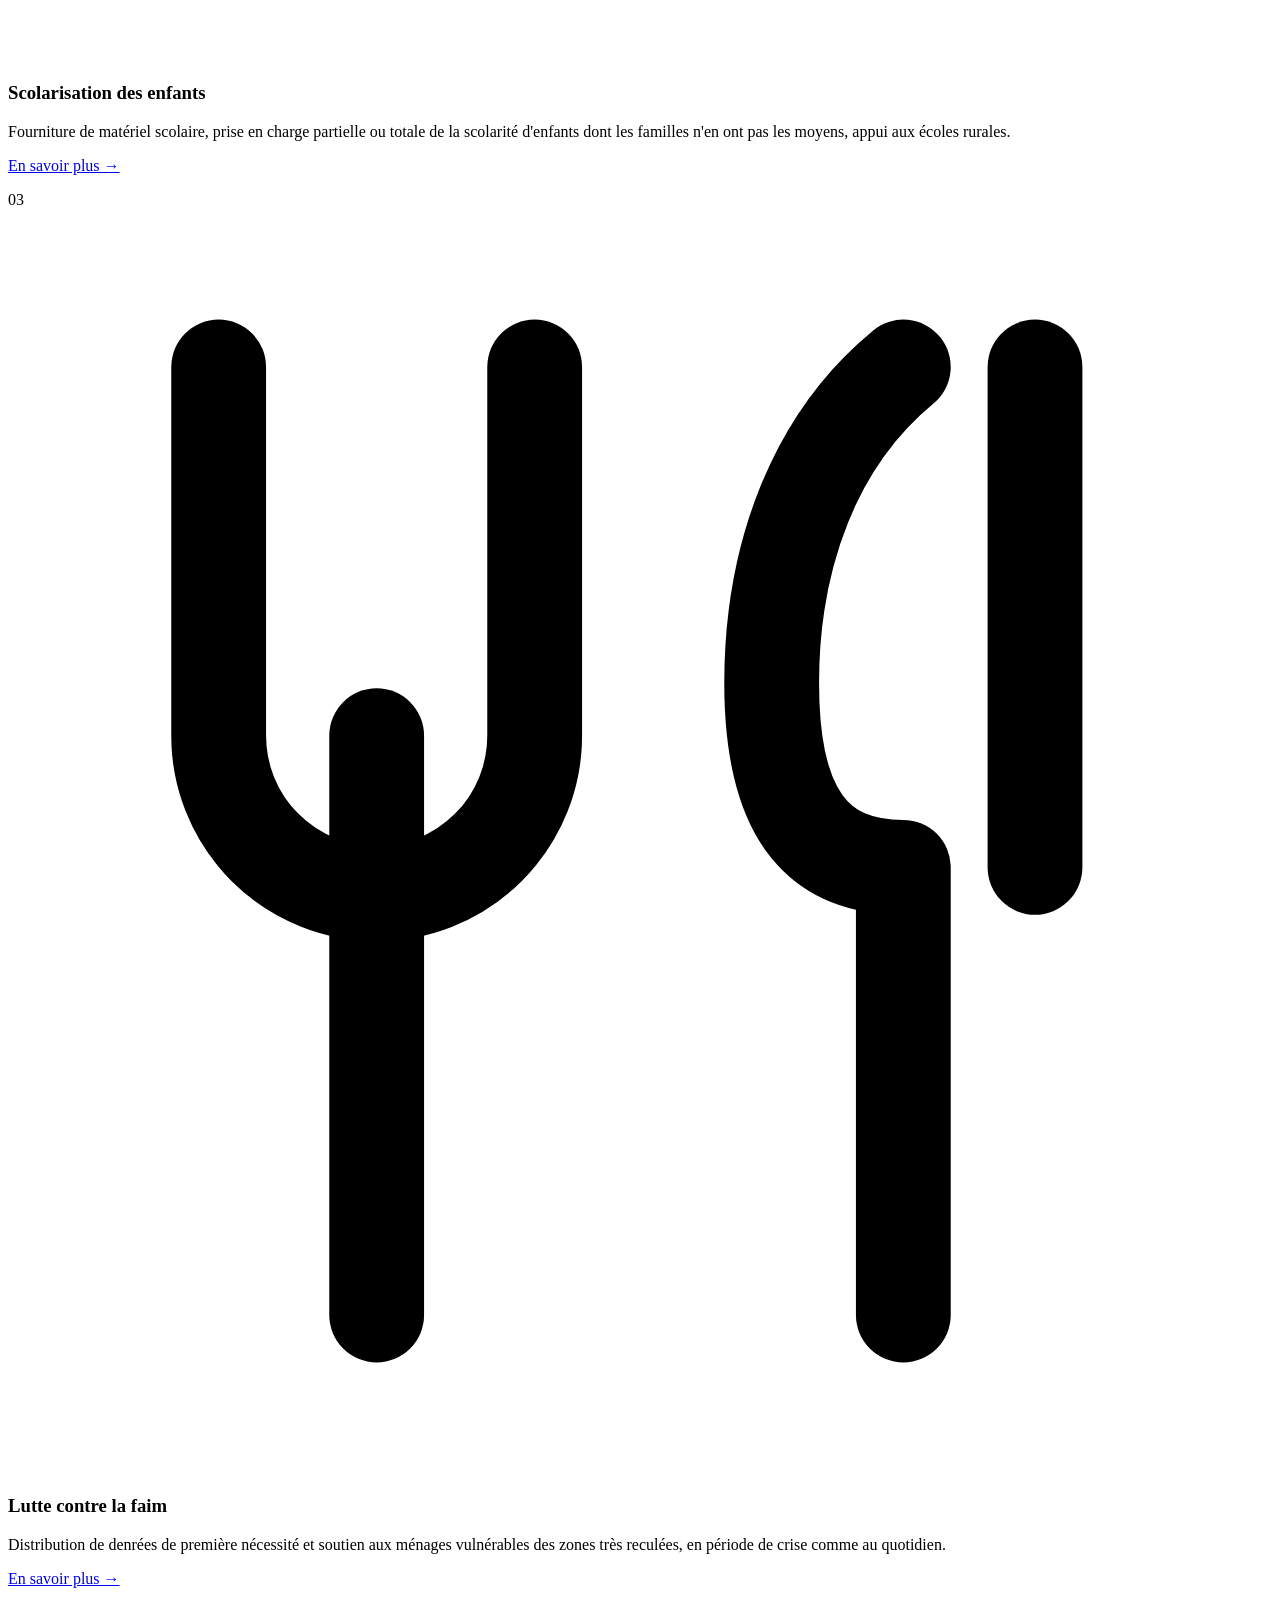
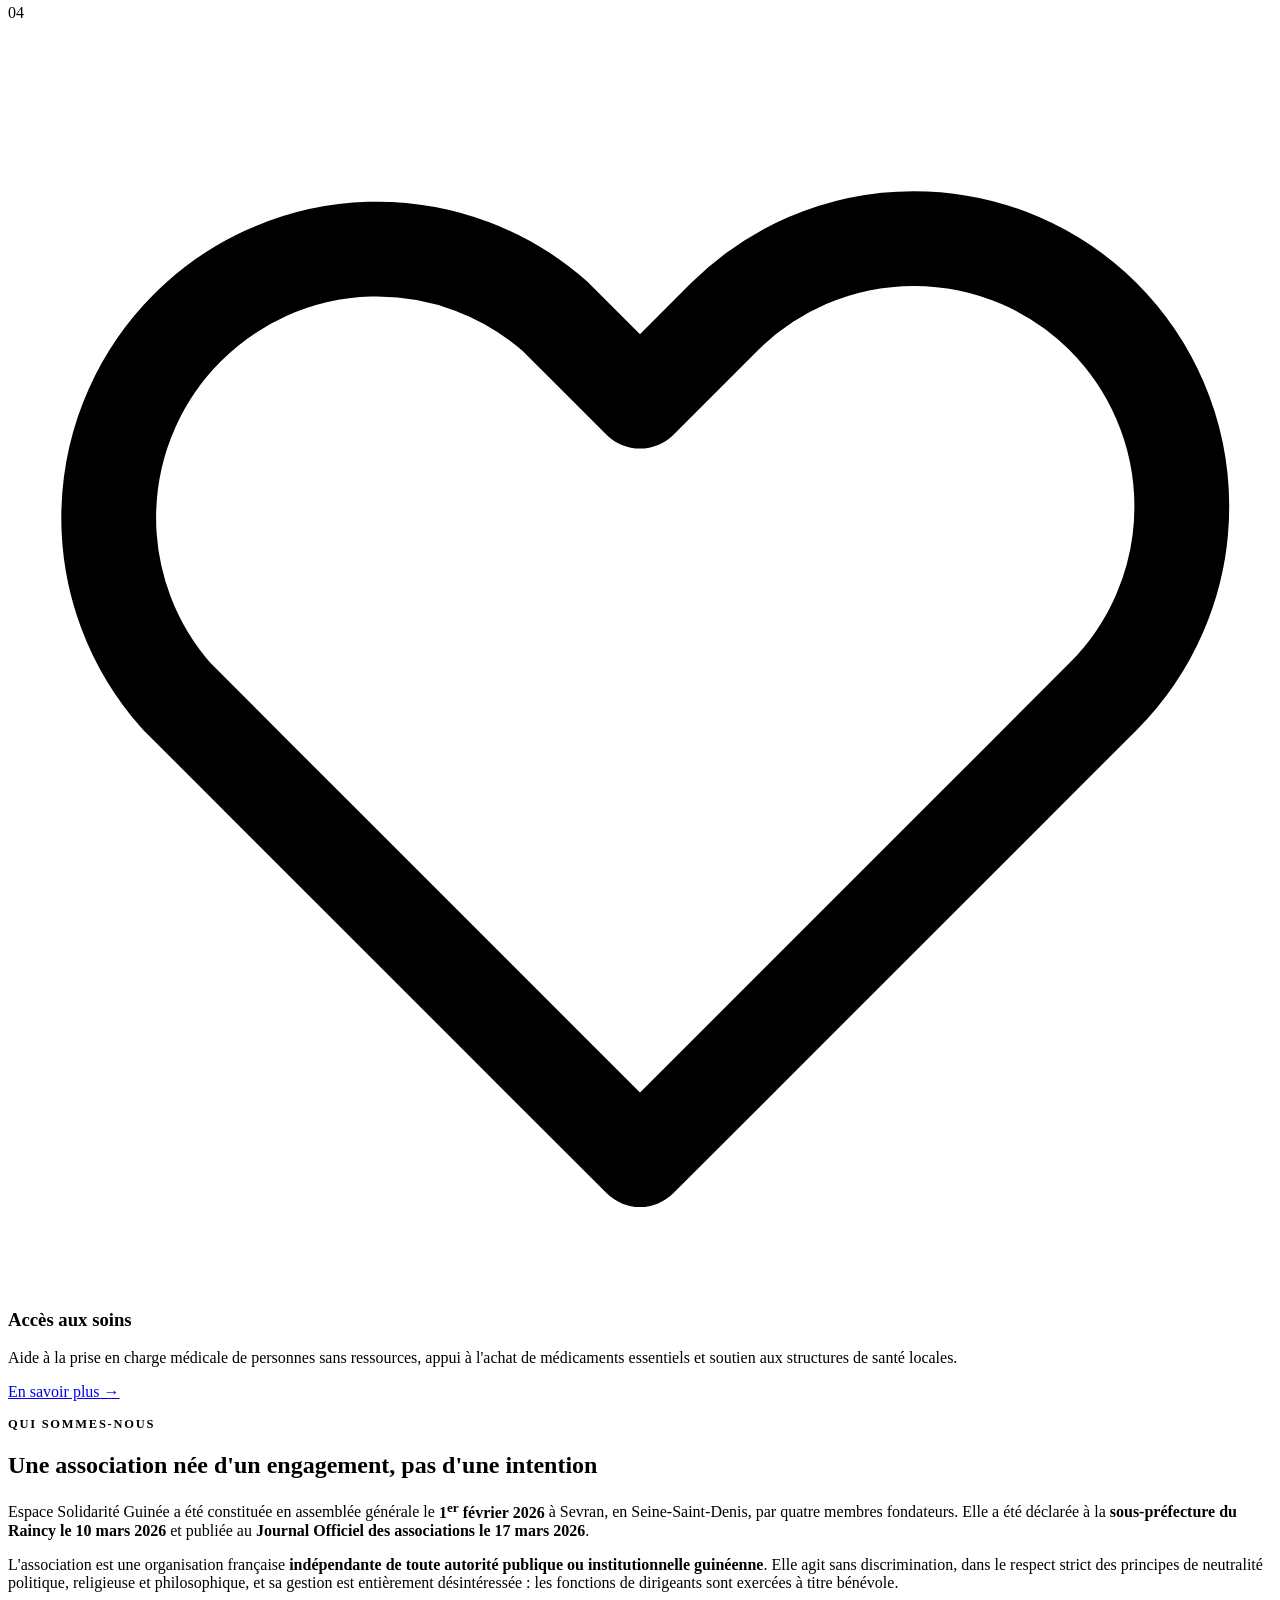
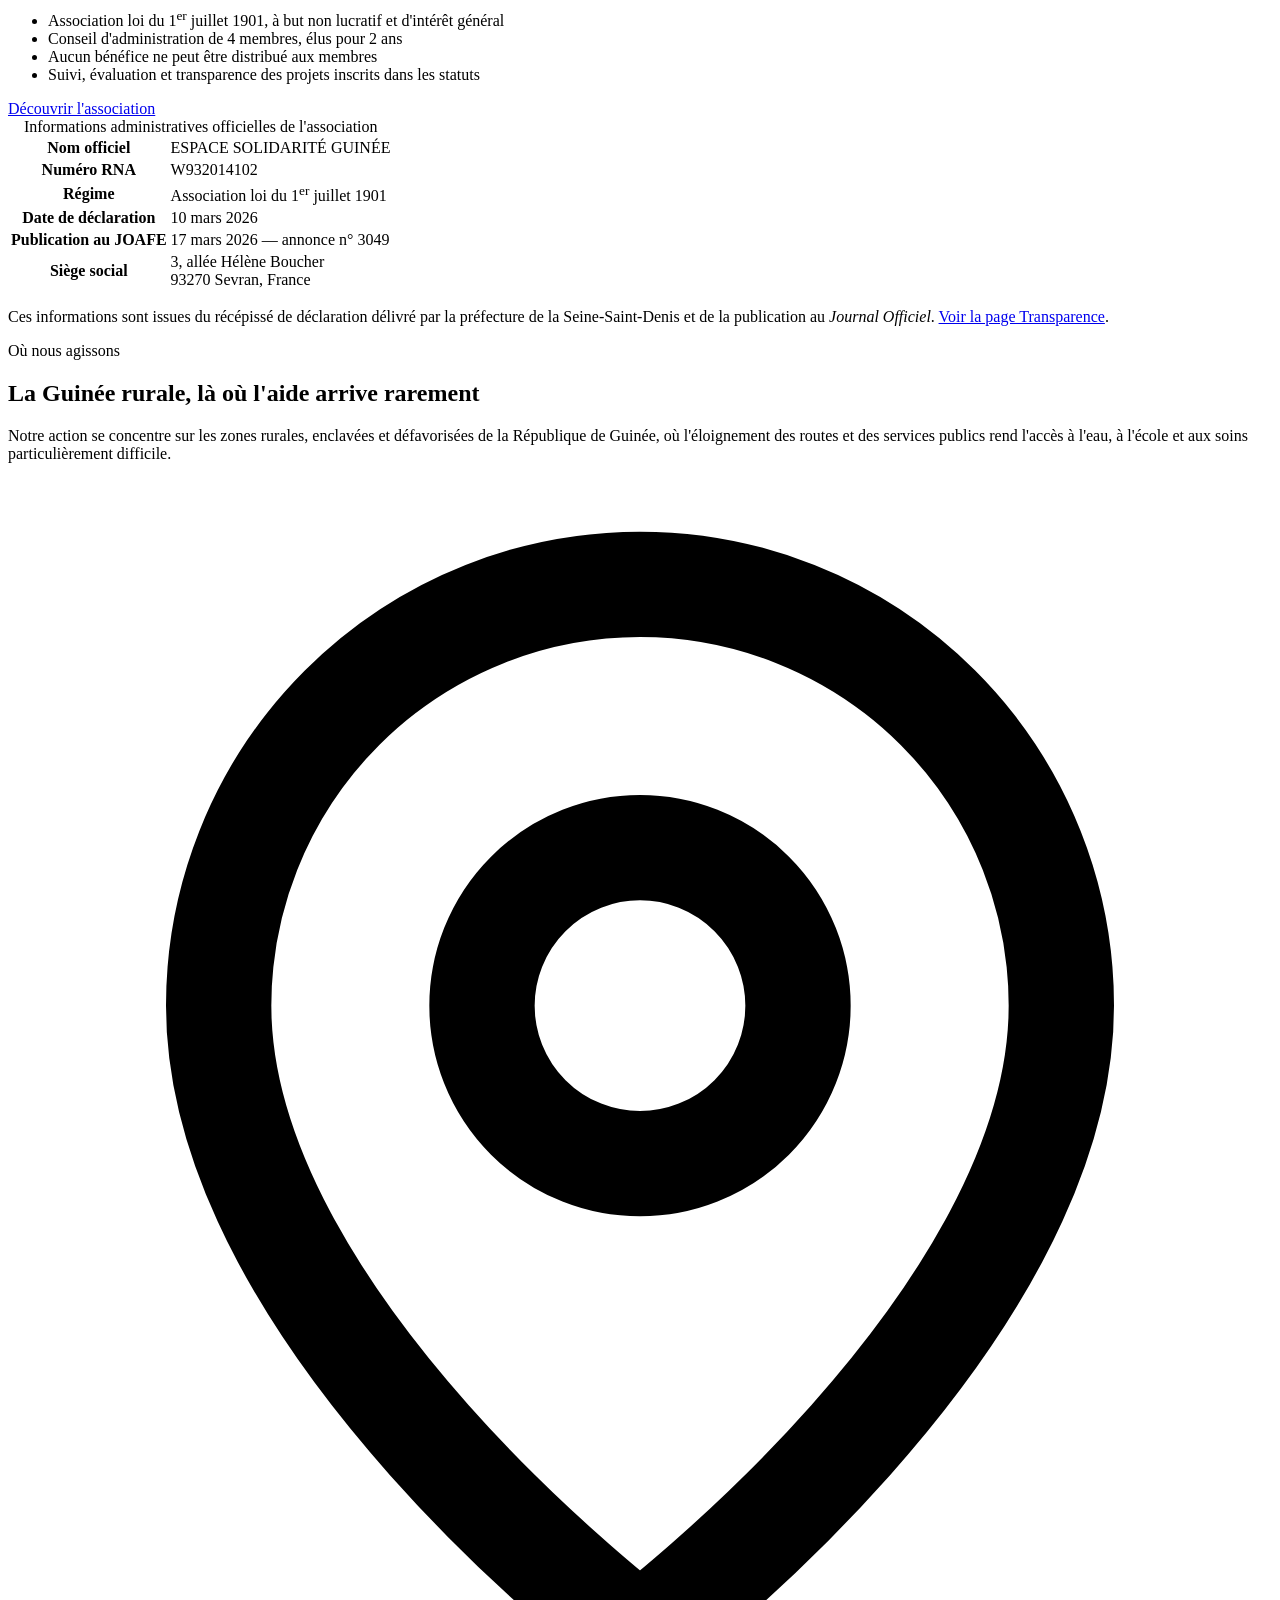
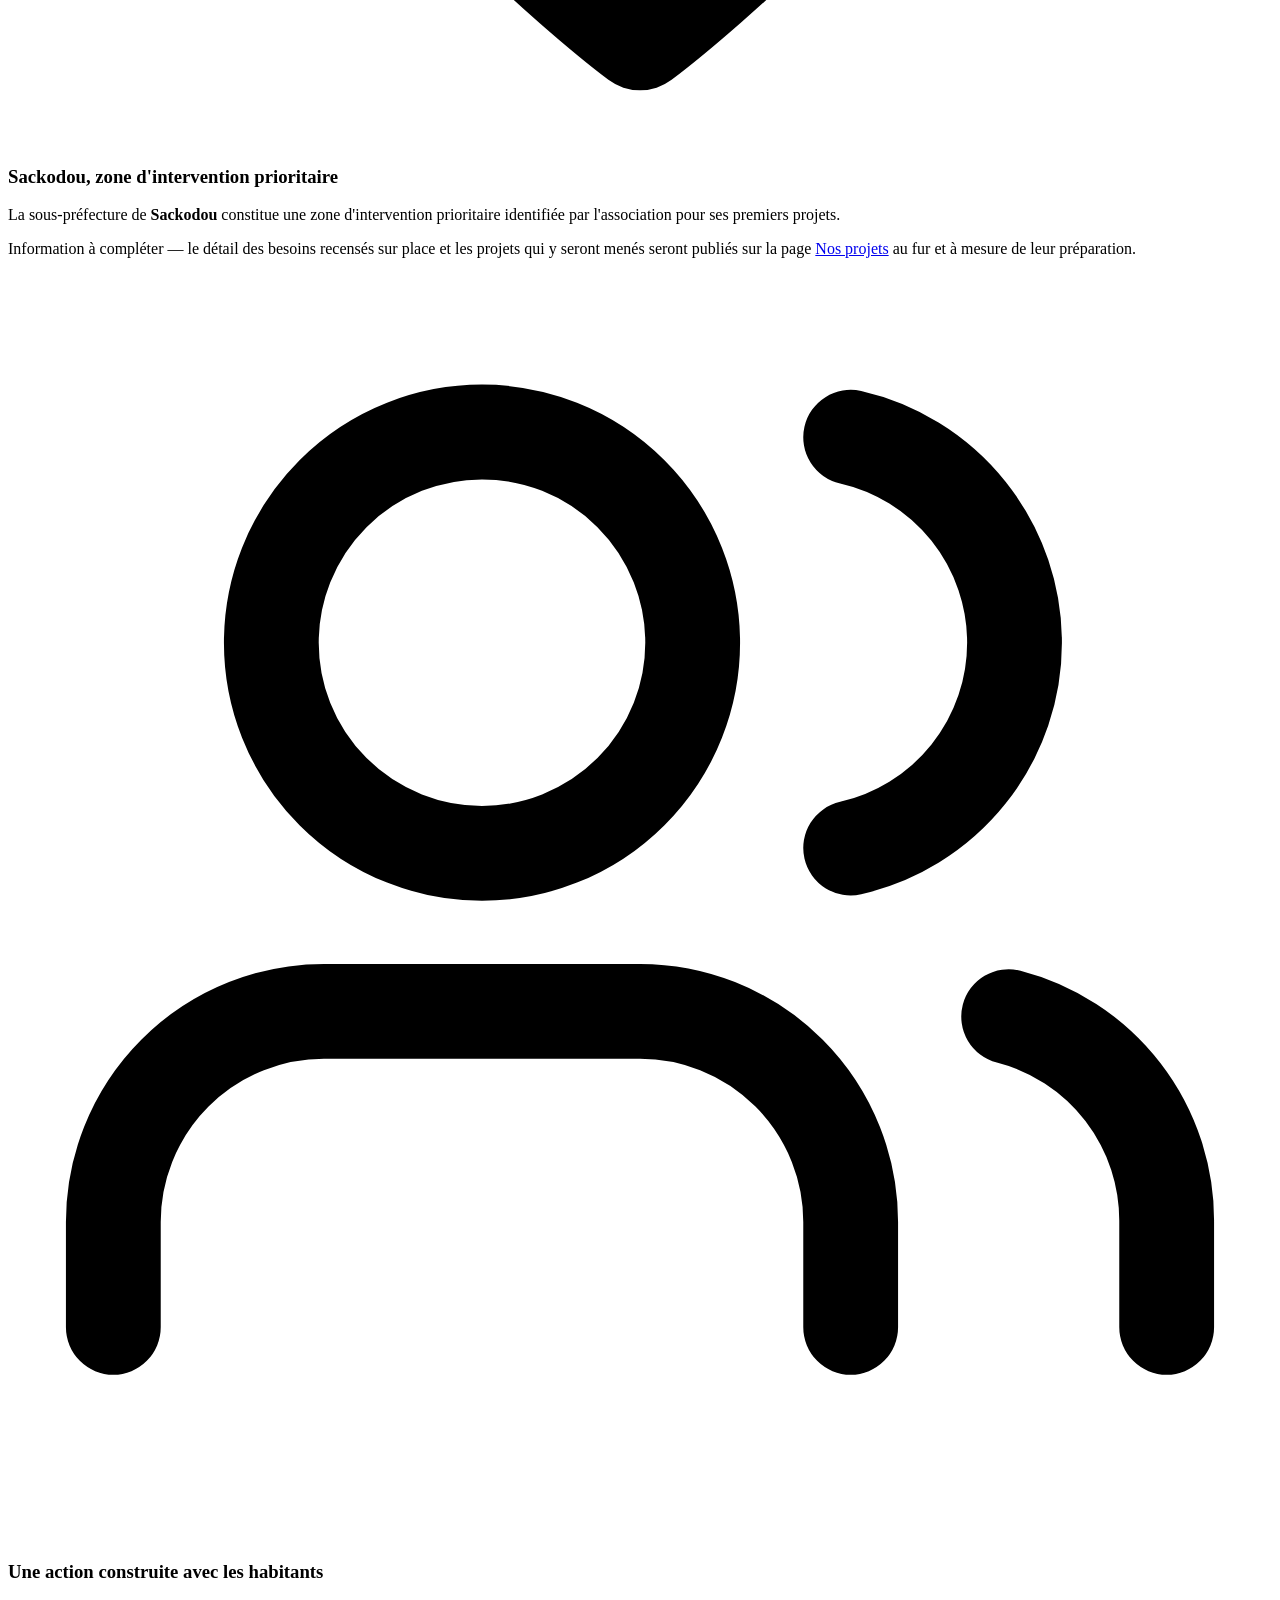
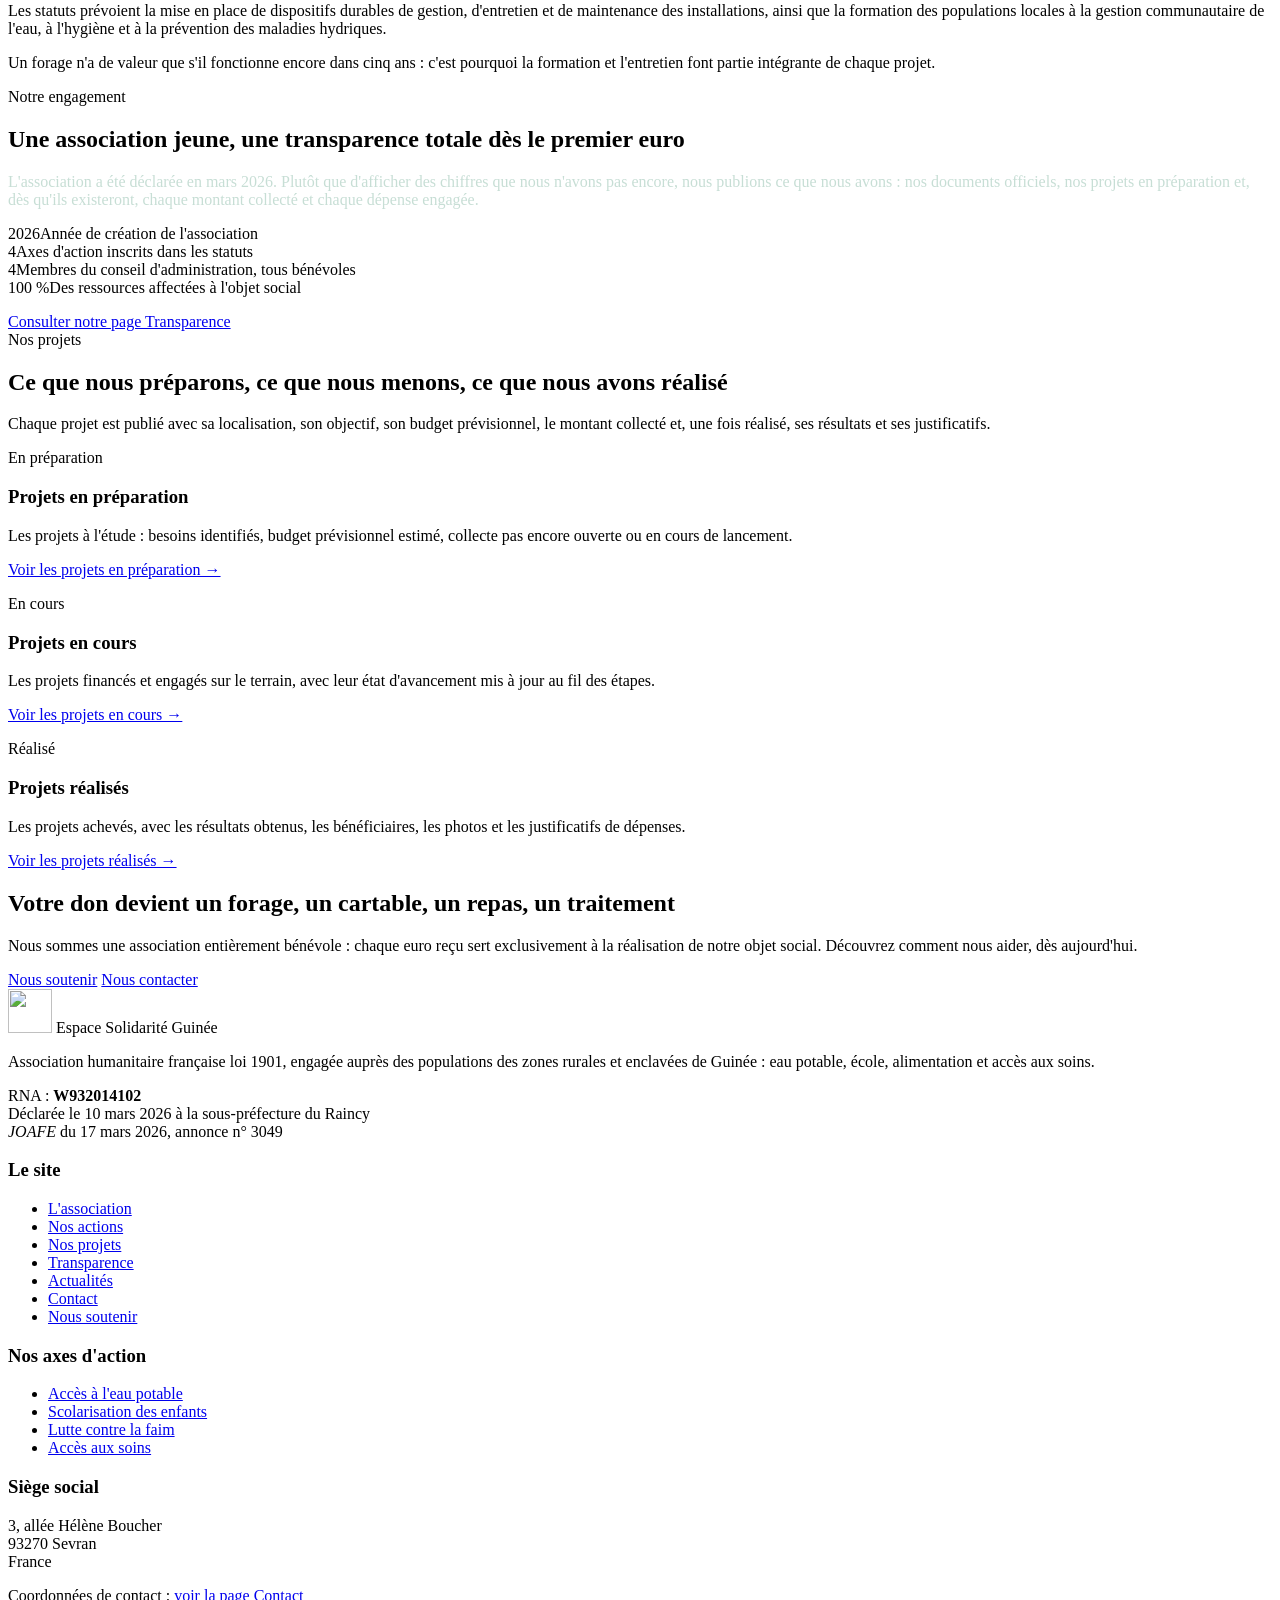
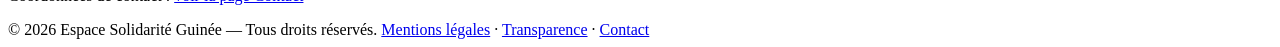
==== commit 3deb109b: "Add files via upload" ====
--- a/index.html
+++ b/index.html
@@ -3,9 +3,9 @@
 <head>
 <meta charset="utf-8">
 <meta name="viewport" content="width=device-width, initial-scale=1">
-<title>Transparence — documents, comptes et justificatifs</title>
-<meta name="description" content="Espace Solidarité Guinée publie ses documents administratifs, rapports d'activité, montants collectés, dépenses et justificatifs. RNA W932014102.">
-<link rel="canonical" href="https://espacesolidaireguinee.github.io/transparence/">
+<title>Espace Solidarité Guinée — Association humanitaire en Guinée</title>
+<meta name="description" content="Association loi 1901 (RNA W932014102) agissant dans les villages reculés de Guinée : eau potable, scolarisation, aide alimentaire et accès aux soins.">
+<link rel="canonical" href="https://espacesolidariteguinee.github.io/">
 <meta name="robots" content="index, follow, max-image-preview:large">
 <meta name="author" content="Espace Solidarité Guinée">
 <meta name="theme-color" content="#0d3b2e">
@@ -15,31 +15,109 @@
 <meta property="og:type" content="website">
 <meta property="og:site_name" content="Espace Solidarité Guinée">
 <meta property="og:locale" content="fr_FR">
-<meta property="og:title" content="Transparence — documents, comptes et justificatifs">
-<meta property="og:description" content="Espace Solidarité Guinée publie ses documents administratifs, rapports d'activité, montants collectés, dépenses et justificatifs. RNA W932014102.">
-<meta property="og:url" content="https://espacesolidaireguinee.github.io/transparence/">
-<meta property="og:image" content="https://espacesolidaireguinee.github.io/assets/img/og-image.png">
+<meta property="og:title" content="Espace Solidarité Guinée — Association humanitaire en Guinée">
+<meta property="og:description" content="Association loi 1901 (RNA W932014102) agissant dans les villages reculés de Guinée : eau potable, scolarisation, aide alimentaire et accès aux soins.">
+<meta property="og:url" content="https://espacesolidariteguinee.github.io/">
+<meta property="og:image" content="https://espacesolidariteguinee.github.io/assets/img/og-image.png">
 <meta property="og:image:width" content="1200">
 <meta property="og:image:height" content="630">
 <meta property="og:image:alt" content="Espace Solidarité Guinée — association humanitaire loi 1901 agissant en Guinée">
 <meta name="twitter:card" content="summary_large_image">
-<meta name="twitter:title" content="Transparence — documents, comptes et justificatifs">
-<meta name="twitter:description" content="Espace Solidarité Guinée publie ses documents administratifs, rapports d'activité, montants collectés, dépenses et justificatifs. RNA W932014102.">
-<meta name="twitter:image" content="https://espacesolidaireguinee.github.io/assets/img/og-image.png">
-
-<link rel="icon" href="../assets/img/logo.svg" type="image/svg+xml">
-<link rel="apple-touch-icon" href="../assets/img/logo.svg">
-<link rel="stylesheet" href="../assets/css/style.css">
+<meta name="twitter:title" content="Espace Solidarité Guinée — Association humanitaire en Guinée">
+<meta name="twitter:description" content="Association loi 1901 (RNA W932014102) agissant dans les villages reculés de Guinée : eau potable, scolarisation, aide alimentaire et accès aux soins.">
+<meta name="twitter:image" content="https://espacesolidariteguinee.github.io/assets/img/og-image.png">
+
+<link rel="icon" href="assets/img/logo.svg" type="image/svg+xml">
+<link rel="apple-touch-icon" href="assets/img/logo.svg">
+<link rel="stylesheet" href="assets/css/style.css">
 <script type="application/ld+json">
 {
   "@context": "https://schema.org",
-  "@type": "WebPage",
-  "name": "Transparence — Espace Solidarité Guinée",
-  "url": "https://espacesolidaireguinee.github.io/transparence/",
+  "@type": "NGO",
+  "@id": "https://espacesolidariteguinee.github.io/#organisation",
+  "name": "ESPACE SOLIDARITÉ GUINÉE",
+  "legalName": "ESPACE SOLIDARITÉ GUINÉE",
+  "url": "https://espacesolidariteguinee.github.io/",
+  "logo": "https://espacesolidariteguinee.github.io/assets/img/logo.svg",
+  "image": "https://espacesolidariteguinee.github.io/assets/img/og-image.png",
+  "description": "Association humanitaire française régie par la loi du 1er juillet 1901, qui agit pour l'accès à l'eau potable, la scolarisation des enfants, la lutte contre la faim et l'accès aux soins dans les zones rurales et enclavées de Guinée.",
+  "foundingDate": "2026-02-01",
+  "foundingLocation": {
+    "@type": "Place",
+    "name": "Sevran, France"
+  },
+  "identifier": [
+    {
+      "@type": "PropertyValue",
+      "name": "Numéro RNA",
+      "value": "W932014102"
+    }
+  ],
+  "nonprofitStatus": "NonprofitANBI",
+  "address": {
+    "@type": "PostalAddress",
+    "streetAddress": "3, allée Hélène Boucher",
+    "postalCode": "93270",
+    "addressLocality": "Sevran",
+    "addressRegion": "Seine-Saint-Denis",
+    "addressCountry": "FR"
+  },
+  "areaServed": [
+    {
+      "@type": "Country",
+      "name": "Guinée"
+    },
+    {
+      "@type": "Country",
+      "name": "France"
+    }
+  ],
+  "knowsAbout": [
+    "accès à l'eau potable en Guinée",
+    "forage et pompe à eau",
+    "scolarisation des enfants",
+    "matériel scolaire",
+    "aide alimentaire",
+    "sécurité alimentaire",
+    "accès aux soins",
+    "solidarité internationale",
+    "aide humanitaire en zone rurale"
+  ],
+  "member": [
+    {
+      "@type": "Person",
+      "name": "Sekouba SACKO",
+      "jobTitle": "Président"
+    },
+    {
+      "@type": "Person",
+      "name": "Yacouba SACKO",
+      "jobTitle": "Secrétaire"
+    },
+    {
+      "@type": "Person",
+      "name": "Mamoudou DOUMBOUYA",
+      "jobTitle": "Trésorier"
+    },
+    {
+      "@type": "Person",
+      "name": "Loïc MABILLE",
+      "jobTitle": "Administrateur, chargé de communication"
+    }
+  ],
+  "slogan": "Ensemble, donnons aux plus démunis les moyens de vivre, d'apprendre et de se soigner."
+}
+</script>
+<script type="application/ld+json">
+{
+  "@context": "https://schema.org",
+  "@type": "WebSite",
+  "@id": "https://espacesolidariteguinee.github.io/#site",
+  "url": "https://espacesolidariteguinee.github.io/",
+  "name": "Espace Solidarité Guinée",
   "inLanguage": "fr-FR",
-  "description": "Espace Solidarité Guinée publie ses documents administratifs, ses rapports d'activité, les montants collectés, les dépenses engagées et les justificatifs de ses réalisations. RNA W932014102.",
-  "about": {
-    "@id": "https://espacesolidaireguinee.github.io/#organisation"
+  "publisher": {
+    "@id": "https://espacesolidariteguinee.github.io/#organisation"
   }
 }
 </script>
@@ -56,8 +134,8 @@
 
 <header class="entete">
   <div class="conteneur">
-    <a class="logo" href="../">
-      <img src="../assets/img/logo.svg" alt="Logo Espace Solidarité Guinée" width="46" height="46">
+    <a class="logo" href="">
+      <img src="assets/img/logo.svg" alt="Logo Espace Solidarité Guinée" width="46" height="46">
       <span class="logo-texte">
         <span class="logo-nom">Espace Solidarité Guinée</span>
         <span class="logo-sous">Association humanitaire</span>
@@ -66,217 +144,229 @@
     <button class="burger" aria-label="Ouvrir le menu" aria-expanded="false" aria-controls="menu"><span></span></button>
     <nav class="nav-principale" id="menu" aria-label="Navigation principale">
       <ul>
-          <li><a href="../">Accueil</a></li>
-          <li><a href="../association/">L'association</a></li>
-          <li><a href="../actions/">Nos actions</a></li>
-          <li><a href="../projets/">Nos projets</a></li>
-          <li><a href="../transparence/" aria-current="page">Transparence</a></li>
-          <li><a href="../actualites/">Actualités</a></li>
-          <li><a href="../contact/">Contact</a></li>
-          <li><a class="btn btn-nav" href="../soutenir/">Nous soutenir</a></li>
+          <li><a href="" aria-current="page">Accueil</a></li>
+          <li><a href="association/">L'association</a></li>
+          <li><a href="actions/">Nos actions</a></li>
+          <li><a href="projets/">Nos projets</a></li>
+          <li><a href="transparence/">Transparence</a></li>
+          <li><a href="actualites/">Actualités</a></li>
+          <li><a href="contact/">Contact</a></li>
+          <li><a class="btn btn-nav" href="soutenir/">Nous soutenir</a></li>
       </ul>
     </nav>
   </div>
 </header>
 
 <main id="contenu">
-<nav class="fil" aria-label="Fil d'Ariane"><div class="conteneur"><ol><li><a href="../">Accueil</a></li><li aria-current="page">Transparence</li></ol></div></nav>
-<script type="application/ld+json">
-{
-  "@context": "https://schema.org",
-  "@type": "BreadcrumbList",
-  "itemListElement": [
-    {
-      "@type": "ListItem",
-      "position": 1,
-      "name": "Accueil",
-      "item": "https://espacesolidaireguinee.github.io/"
-    },
-    {
-      "@type": "ListItem",
-      "position": 2,
-      "name": "Transparence"
-    }
-  ]
-}
-</script>
-<section class="entete-page">
-  <div class="conteneur">
-    <h1>Transparence</h1>
-    <p>La confiance ne se demande pas, elle se prouve. Cette page rassemble nos documents officiels, nos comptes et les justificatifs de nos réalisations, publiés au fur et à mesure.</p>
-  </div>
-</section>
+<section class="hero">
+  <div class="conteneur">
+    <div class="hero-inner">
+      <span class="etiquette">Association loi 1901 déclarée — RNA W932014102</span>
+      <h1>Espace Solidarité Guinée</h1>
+      <p class="accroche">« Ensemble, donnons aux plus démunis les moyens de vivre, d'apprendre et de se soigner. »</p>
+      <p class="intro">Nous sommes une association humanitaire française qui agit aux côtés des habitants
+      des zones rurales, enclavées et défavorisées de la République de Guinée&nbsp;: <strong>accès à l'eau
+      potable</strong>, <strong>scolarisation des enfants</strong>, <strong>lutte contre la faim</strong> et
+      <strong>accès aux soins</strong>. Notre méthode&nbsp;: des projets concrets, construits avec les
+      communautés et rendus publics de bout en bout.</p>
+      <div class="hero-actions">
+        <a class="btn btn-primaire" href="soutenir/">Soutenir nos actions</a>
+        <a class="btn btn-contour-clair" href="projets/">Découvrir nos projets</a>
+      </div>
+    </div>
+  </div>
+</section>
+
+<div class="identite-officielle">
+  <div class="conteneur">
+    <span>Déclarée le <b>10 mars 2026</b> — sous-préfecture du Raincy</span>
+    <span>Publiée au <b>Journal Officiel</b> du 17 mars 2026 (annonce n°&nbsp;3049)</span>
+    <span>Siège&nbsp;: <b>Sevran (93)</b></span>
+  </div>
+</div>
 
 <section class="section">
-  <div class="conteneur conteneur-etroit">
-    <h2>Notre engagement</h2>
-    <p>Quand une personne donne à une association, elle a le droit de savoir exactement ce que devient
-    son argent. L'article 15 de nos statuts prévoit la tenue d'une comptabilité conforme aux règles en
-    vigueur, et l'article 3 inscrit parmi nos moyens d'action le fait d'«&nbsp;assurer le suivi,
-    l'évaluation et la <strong>transparence</strong> des projets menés&nbsp;».</p>
-    <p>Nous appliquons trois règles simples&nbsp;:</p>
-    <ul class="liste-check">
-      <li><strong>Nous ne publions que ce qui est documenté.</strong> Aucun chiffre, aucun partenaire,
-      aucune réalisation n'apparaît sur ce site sans pièce à l'appui.</li>
-      <li><strong>Nous indiquons ce qui manque.</strong> Lorsqu'une information n'est pas encore
-      disponible, elle est signalée comme telle plutôt que d'être arrondie ou estimée.</li>
-      <li><strong>Nous publions les dépenses, pas seulement les recettes.</strong> Pour chaque projet
-      financé, les dépenses réelles et les justificatifs sont mis en ligne.</li>
-    </ul>
-    <div class="encadre encadre-attention">
-      <h3>État actuel de cette page</h3>
-      <p class="mb-0">L'association a été déclarée le 10 mars 2026. Elle n'a donc pas encore d'exercice
-      comptable clos, ni de rapport d'activité approuvé en assemblée générale. Cette page se remplira
-      progressivement&nbsp;; sa structure est déjà en place pour que rien ne soit oublié.</p>
+  <div class="conteneur">
+    <div class="titre-section">
+      <span class="sur-titre">Notre mission</span>
+      <h2>Quatre axes d'action, un seul objectif&nbsp;: la dignité</h2>
+      <p>Ces quatre axes sont inscrits dans les statuts de l'association et dans son objet déclaré
+      au Journal Officiel de la République française.</p>
+    </div>
+    <div class="grille grille-4">
+      <article class="carte pilier">
+        <span class="numero" aria-hidden="true">01</span>
+        <div class="carte-icone icone-eau"><svg viewBox="0 0 24 24" fill="none" stroke="currentColor" stroke-width="1.8" stroke-linecap="round" stroke-linejoin="round"><path d="M12 2.7s6.5 7.4 6.5 11.6a6.5 6.5 0 0 1-13 0C5.5 10.1 12 2.7 12 2.7z"/></svg></div>
+        <h3>Accès à l'eau potable</h3>
+        <p>Financement et réalisation de forages, pompes manuelles ou solaires, captages et réservoirs, avec formation des habitants à l'entretien des installations.</p>
+        <p class="mb-0"><a href="actions/#eau">En savoir plus →</a></p>
+      </article>
+      <article class="carte pilier">
+        <span class="numero" aria-hidden="true">02</span>
+        <div class="carte-icone icone-ecole"><svg viewBox="0 0 24 24" fill="none" stroke="currentColor" stroke-width="1.8" stroke-linecap="round" stroke-linejoin="round"><path d="M22 9 12 4 2 9l10 5 10-5z"/><path d="M6 11.5V17c0 1.4 2.7 2.6 6 2.6s6-1.2 6-2.6v-5.5"/></svg></div>
+        <h3>Scolarisation des enfants</h3>
+        <p>Fourniture de matériel scolaire, prise en charge partielle ou totale de la scolarité d'enfants dont les familles n'en ont pas les moyens, appui aux écoles rurales.</p>
+        <p class="mb-0"><a href="actions/#education">En savoir plus →</a></p>
+      </article>
+      <article class="carte pilier">
+        <span class="numero" aria-hidden="true">03</span>
+        <div class="carte-icone icone-repas"><svg viewBox="0 0 24 24" fill="none" stroke="currentColor" stroke-width="1.8" stroke-linecap="round" stroke-linejoin="round"><path d="M4 3v7a3 3 0 0 0 6 0V3"/><path d="M7 10v11"/><path d="M17 3c-1.7 1.4-2.5 3.6-2.5 6s.8 3.5 2.5 3.5V21"/><path d="M19.5 3v9.5"/></svg></div>
+        <h3>Lutte contre la faim</h3>
+        <p>Distribution de denrées de première nécessité et soutien aux ménages vulnérables des zones très reculées, en période de crise comme au quotidien.</p>
+        <p class="mb-0"><a href="actions/#alimentation">En savoir plus →</a></p>
+      </article>
+      <article class="carte pilier">
+        <span class="numero" aria-hidden="true">04</span>
+        <div class="carte-icone icone-sante"><svg viewBox="0 0 24 24" fill="none" stroke="currentColor" stroke-width="1.8" stroke-linecap="round" stroke-linejoin="round"><path d="M20.8 5.6a5.1 5.1 0 0 0-7.2 0L12 7.2l-1.6-1.6a5.1 5.1 0 0 0-7.2 7.2l1.6 1.6L12 21.6l7.2-7.2 1.6-1.6a5.1 5.1 0 0 0 0-7.2z"/></svg></div>
+        <h3>Accès aux soins</h3>
+        <p>Aide à la prise en charge médicale de personnes sans ressources, appui à l'achat de médicaments essentiels et soutien aux structures de santé locales.</p>
+        <p class="mb-0"><a href="actions/#sante">En savoir plus →</a></p>
+      </article>
     </div>
   </div>
 </section>
 
 <section class="section section-creme">
   <div class="conteneur">
+    <div class="grille grille-2" style="align-items:center;gap:44px;">
+      <div>
+        <span class="sur-titre" style="display:block;text-transform:uppercase;letter-spacing:.14em;font-size:.78rem;font-weight:700;color:var(--or-600);margin-bottom:12px;">Qui sommes-nous</span>
+        <h2>Une association née d'un engagement, pas d'une intention</h2>
+        <p>Espace Solidarité Guinée a été constituée en assemblée générale le
+        <strong>1<sup>er</sup> février 2026</strong> à Sevran, en Seine-Saint-Denis, par quatre membres
+        fondateurs. Elle a été déclarée à la <strong>sous-préfecture du Raincy le 10 mars 2026</strong>
+        et publiée au <strong>Journal Officiel des associations le 17 mars 2026</strong>.</p>
+        <p>L'association est une organisation française <strong>indépendante de toute autorité publique
+        ou institutionnelle guinéenne</strong>. Elle agit sans discrimination, dans le respect strict des
+        principes de neutralité politique, religieuse et philosophique, et sa gestion est entièrement
+        désintéressée&nbsp;: les fonctions de dirigeants sont exercées à titre bénévole.</p>
+        <ul class="liste-check">
+          <li>Association loi du 1<sup>er</sup> juillet 1901, à but non lucratif et d'intérêt général</li>
+          <li>Conseil d'administration de 4 membres, élus pour 2 ans</li>
+          <li>Aucun bénéfice ne peut être distribué aux membres</li>
+          <li>Suivi, évaluation et transparence des projets inscrits dans les statuts</li>
+        </ul>
+        <a class="btn btn-contour" href="association/">Découvrir l'association</a>
+      </div>
+      <div>
+        <div class="table-wrap">
+          <table class="table-officielle">
+            <caption class="sr-only">Informations administratives officielles de l'association</caption>
+            <tbody>
+              <tr><th scope="row">Nom officiel</th><td>ESPACE SOLIDARITÉ GUINÉE</td></tr>
+              <tr><th scope="row">Numéro RNA</th><td>W932014102</td></tr>
+              <tr><th scope="row">Régime</th><td>Association loi du 1<sup>er</sup> juillet 1901</td></tr>
+              <tr><th scope="row">Date de déclaration</th><td>10 mars 2026</td></tr>
+              <tr><th scope="row">Publication au JOAFE</th><td>17 mars 2026 — annonce n°&nbsp;3049</td></tr>
+              <tr><th scope="row">Siège social</th><td>3, allée Hélène Boucher<br>93270 Sevran, France</td></tr>
+            </tbody>
+          </table>
+        </div>
+        <p class="texte-petit mt-3">Ces informations sont issues du récépissé de déclaration délivré par
+        la préfecture de la Seine-Saint-Denis et de la publication au <em>Journal Officiel</em>.
+        <a href="transparence/">Voir la page Transparence</a>.</p>
+      </div>
+    </div>
+  </div>
+</section>
+
+<section class="section">
+  <div class="conteneur">
     <div class="titre-section">
-      <span class="sur-titre">Bloc 1</span>
-      <h2>Documents administratifs</h2>
-      <p>Les pièces officielles attestant de l'existence légale de l'association.</p>
-    </div>
-    <div class="conteneur-etroit" style="margin:0 auto">
-      <ul class="liste-documents">
-      <li>
-        <span class="doc-icone"><svg viewBox="0 0 24 24" fill="none" stroke="currentColor" stroke-width="1.8" stroke-linecap="round" stroke-linejoin="round"><path d="M14 2H6a2 2 0 0 0-2 2v16a2 2 0 0 0 2 2h12a2 2 0 0 0 2-2V8z"/><path d="M14 2v6h6"/></svg></span>
-        <span class="doc-corps"><span class="doc-nom">Statuts de l'association</span><br><span class="doc-meta">Adoptés en assemblée générale constitutive le 1<sup>er</sup> février 2026 — 17 articles</span></span>
-        <span class="a-completer">À publier</span>
-      </li>
-      <li>
-        <span class="doc-icone"><svg viewBox="0 0 24 24" fill="none" stroke="currentColor" stroke-width="1.8" stroke-linecap="round" stroke-linejoin="round"><path d="M14 2H6a2 2 0 0 0-2 2v16a2 2 0 0 0 2 2h12a2 2 0 0 0 2-2V8z"/><path d="M14 2v6h6"/></svg></span>
-        <span class="doc-corps"><span class="doc-nom">Procès-verbal de l'assemblée générale constitutive</span><br><span class="doc-meta">Sevran, 1<sup>er</sup> février 2026</span></span>
-        <span class="a-completer">À publier</span>
-      </li>
-      <li>
-        <span class="doc-icone"><svg viewBox="0 0 24 24" fill="none" stroke="currentColor" stroke-width="1.8" stroke-linecap="round" stroke-linejoin="round"><path d="M14 2H6a2 2 0 0 0-2 2v16a2 2 0 0 0 2 2h12a2 2 0 0 0 2-2V8z"/><path d="M14 2v6h6"/></svg></span>
-        <span class="doc-corps"><span class="doc-nom">Récépissé de déclaration de création</span><br><span class="doc-meta">Préfecture de la Seine-Saint-Denis — Bobigny, 12 mars 2026 — n°&nbsp;W932014102</span></span>
-        <span class="a-completer">À publier</span>
-      </li>
-      <li>
-        <span class="doc-icone"><svg viewBox="0 0 24 24" fill="none" stroke="currentColor" stroke-width="1.8" stroke-linecap="round" stroke-linejoin="round"><path d="M14 2H6a2 2 0 0 0-2 2v16a2 2 0 0 0 2 2h12a2 2 0 0 0 2-2V8z"/><path d="M14 2v6h6"/></svg></span>
-        <span class="doc-corps"><span class="doc-nom">Déclaration de la liste des dirigeants</span><br><span class="doc-meta">Transmise à la sous-préfecture du Raincy — 10 mars 2026</span></span>
-        <span class="a-completer">À publier</span>
-      </li>
-      <li>
-        <span class="doc-icone"><svg viewBox="0 0 24 24" fill="none" stroke="currentColor" stroke-width="1.8" stroke-linecap="round" stroke-linejoin="round"><path d="M14 2H6a2 2 0 0 0-2 2v16a2 2 0 0 0 2 2h12a2 2 0 0 0 2-2V8z"/><path d="M14 2v6h6"/></svg></span>
-        <span class="doc-corps"><span class="doc-nom">Publication au Journal Officiel des associations</span><br><span class="doc-meta">JOAFE n°&nbsp;11 du 17 mars 2026 — annonce n°&nbsp;3049</span></span>
-        <span class="a-completer">À publier</span>
-      </li>
-      </ul>
-      <div class="encadre encadre-neutre">
-        <h3>Pourquoi ces documents ne sont pas encore téléchargeables</h3>
-        <p class="mb-0">Ces documents existent et sont authentiques&nbsp;: leurs références figurent
-        ci-dessus et sont vérifiables. Ils contiennent toutefois des données personnelles concernant les
-        dirigeants (adresses personnelles, dates de naissance) qui ne peuvent pas être publiées en ligne
-        telles quelles. Des <strong>versions expurgées</strong> seront mises en téléchargement ici.
-        Dans l'intervalle, la publication au <em>Journal Officiel</em> est librement consultable sur le
-        site officiel <a href="https://www.journal-officiel.gouv.fr/pages/associations-recherche/"
-        target="_blank" rel="noopener">journal-officiel.gouv.fr</a> en recherchant le numéro RNA
-        <strong>W932014102</strong>.</p>
-      </div>
-    </div>
-  </div>
-</section>
-
-<section class="section">
-  <div class="conteneur">
-    <div class="titre-section">
-      <span class="sur-titre">Bloc 2</span>
-      <h2>Rapports d'activité et comptes annuels</h2>
-      <p>Approuvés chaque année en assemblée générale ordinaire, conformément à l'article 13 des statuts.</p>
-    </div>
-    <div class="conteneur-etroit" style="margin:0 auto">
-      <ul class="liste-documents">
-      <li>
-        <span class="doc-icone"><svg viewBox="0 0 24 24" fill="none" stroke="currentColor" stroke-width="1.8" stroke-linecap="round" stroke-linejoin="round"><path d="M14 2H6a2 2 0 0 0-2 2v16a2 2 0 0 0 2 2h12a2 2 0 0 0 2-2V8z"/><path d="M14 2v6h6"/></svg></span>
-        <span class="doc-corps"><span class="doc-nom">Rapport moral et d'activité — exercice 2026</span><br><span class="doc-meta">Sera soumis à l'assemblée générale ordinaire — <span class='a-completer'>date à définir</span></span></span>
-        <span class="a-completer">À publier</span>
-      </li>
-      <li>
-        <span class="doc-icone"><svg viewBox="0 0 24 24" fill="none" stroke="currentColor" stroke-width="1.8" stroke-linecap="round" stroke-linejoin="round"><path d="M14 2H6a2 2 0 0 0-2 2v16a2 2 0 0 0 2 2h12a2 2 0 0 0 2-2V8z"/><path d="M14 2v6h6"/></svg></span>
-        <span class="doc-corps"><span class="doc-nom">Rapport financier — exercice 2026</span><br><span class="doc-meta">Recettes, dépenses et affectation des fonds — <span class='a-completer'>en attente de clôture de l'exercice</span></span></span>
-        <span class="a-completer">À publier</span>
-      </li>
-      </ul>
-      <p class="texte-petit">Le premier exercice de l'association a débuté en 2026. Les rapports seront
-      publiés ici dès leur approbation en assemblée générale.</p>
-    </div>
-  </div>
-</section>
-
-<section class="section section-creme">
-  <div class="conteneur">
-    <div class="titre-section">
-      <span class="sur-titre">Bloc 3</span>
-      <h2>Projets financés, montants collectés et dépenses</h2>
-      <p>Le détail financier de chaque projet, mis à jour à chaque étape.</p>
-    </div>
-    <div class="table-wrap conteneur-etroit" style="margin:0 auto">
-      <table class="table-officielle">
-        <caption class="sr-only">Suivi financier des projets</caption>
-        <thead>
-          <tr><th scope="col" style="width:auto">Projet</th><th scope="col" style="width:auto;background:var(--vert-50)">Collecté</th><th scope="col" style="width:auto;background:var(--vert-50)">Dépensé</th><th scope="col" style="width:auto;background:var(--vert-50)">Justificatifs</th></tr>
-        </thead>
-        <tbody>
-          <tr>
-            <td colspan="4" style="text-align:center;color:var(--gris-600);padding:34px 18px">
-              Aucun projet financé à ce jour. Ce tableau se remplira dès la première collecte.<br>
-              <a href="../projets/">Voir les projets en préparation</a>
-            </td>
-          </tr>
-        </tbody>
-      </table>
-      <p class="texte-petit mt-3">Total des dons reçus depuis la création de l'association&nbsp;:
-      <span class="a-completer">à publier dès la première collecte</span>.</p>
-    </div>
-  </div>
-</section>
-
-<section class="section">
-  <div class="conteneur">
-    <div class="titre-section">
-      <span class="sur-titre">Bloc 4</span>
-      <h2>Résultats, photos et justificatifs des réalisations</h2>
-      <p>Pour chaque projet achevé&nbsp;: ce qui a été fait, pour combien de personnes, et les preuves.</p>
-    </div>
-    <div class="grille grille-3">
-      <article class="carte" style="border-style:dashed;background:var(--creme)">
-        <div class="carte-icone"><svg viewBox="0 0 24 24" fill="none" stroke="currentColor" stroke-width="1.6" stroke-linecap="round" stroke-linejoin="round"><rect x="3" y="5" width="18" height="14" rx="2"/><circle cx="8.5" cy="10.5" r="1.5"/><path d="m21 16-5-5L5 19"/></svg></div>
-        <h3>Aucune réalisation à ce jour</h3>
-        <p class="mb-0">Les photos du terrain, les attestations et les factures liées à chaque projet
-        réalisé seront publiées ici, projet par projet.</p>
-      </article>
+      <span class="sur-titre">Où nous agissons</span>
+      <h2>La Guinée rurale, là où l'aide arrive rarement</h2>
+      <p>Notre action se concentre sur les zones rurales, enclavées et défavorisées de la République de
+      Guinée, où l'éloignement des routes et des services publics rend l'accès à l'eau, à l'école et aux
+      soins particulièrement difficile.</p>
+    </div>
+    <div class="grille grille-2">
       <article class="carte">
-        <div class="carte-icone"><svg viewBox="0 0 24 24" fill="none" stroke="currentColor" stroke-width="1.8" stroke-linecap="round" stroke-linejoin="round"><path d="M12 3v18"/><path d="M5 7h14"/><path d="m5 7-3 7h6z"/><path d="m19 7-3 7h6z"/><path d="M8 21h8"/></svg></div>
-        <h3>Ce que nous publierons</h3>
-        <ul class="liste-check mb-0">
-          <li>Factures et devis des fournisseurs</li>
-          <li>Attestations des autorités ou écoles locales</li>
-          <li>Photographies datées des réalisations</li>
-          <li>Nombre réel de bénéficiaires</li>
-        </ul>
+        <div class="carte-icone"><svg viewBox="0 0 24 24" fill="none" stroke="currentColor" stroke-width="2" stroke-linecap="round" stroke-linejoin="round"><path d="M20 10c0 6-8 12-8 12s-8-6-8-12a8 8 0 0 1 16 0z"/><circle cx="12" cy="10" r="3"/></svg></div>
+        <h3>Sackodou, zone d'intervention prioritaire</h3>
+        <p>La sous-préfecture de <strong>Sackodou</strong> constitue une zone d'intervention prioritaire
+        identifiée par l'association pour ses premiers projets.</p>
+        <p class="mb-0"><span class="a-completer">Information à compléter</span> — le détail des besoins
+        recensés sur place et les projets qui y seront menés seront publiés sur la page
+        <a href="projets/">Nos projets</a> au fur et à mesure de leur préparation.</p>
       </article>
       <article class="carte">
         <div class="carte-icone"><svg viewBox="0 0 24 24" fill="none" stroke="currentColor" stroke-width="1.8" stroke-linecap="round" stroke-linejoin="round"><path d="M16 20v-2a4 4 0 0 0-4-4H6a4 4 0 0 0-4 4v2"/><circle cx="9" cy="7" r="4"/><path d="M22 20v-2a4 4 0 0 0-3-3.9"/><path d="M16 3.1a4 4 0 0 1 0 7.8"/></svg></div>
-        <h3>Ce que nous ne publierons pas</h3>
-        <p class="mb-0">L'identité des personnes aidées, les données de santé, et toute image portant
-        atteinte à la dignité des personnes. Les justificatifs sensibles sont publiés anonymisés.</p>
+        <h3>Une action construite avec les habitants</h3>
+        <p>Les statuts prévoient la mise en place de dispositifs durables de gestion, d'entretien et de
+        maintenance des installations, ainsi que la formation des populations locales à la gestion
+        communautaire de l'eau, à l'hygiène et à la prévention des maladies hydriques.</p>
+        <p class="mb-0">Un forage n'a de valeur que s'il fonctionne encore dans cinq ans&nbsp;: c'est
+        pourquoi la formation et l'entretien font partie intégrante de chaque projet.</p>
       </article>
     </div>
   </div>
 </section>
 
 <section class="section section-sombre">
+  <div class="conteneur">
+    <div class="titre-section">
+      <span class="sur-titre" style="color:var(--or-400)">Notre engagement</span>
+      <h2>Une association jeune, une transparence totale dès le premier euro</h2>
+      <p style="color:#c7ded5">L'association a été déclarée en mars 2026. Plutôt que d'afficher des
+      chiffres que nous n'avons pas encore, nous publions ce que nous avons&nbsp;: nos documents
+      officiels, nos projets en préparation et, dès qu'ils existeront, chaque montant collecté et chaque
+      dépense engagée.</p>
+    </div>
+    <div class="stats">
+      <div class="stat"><span class="valeur">2026</span><span class="libelle">Année de création de l'association</span></div>
+      <div class="stat"><span class="valeur">4</span><span class="libelle">Axes d'action inscrits dans les statuts</span></div>
+      <div class="stat"><span class="valeur">4</span><span class="libelle">Membres du conseil d'administration, tous bénévoles</span></div>
+      <div class="stat"><span class="valeur">100&nbsp;%</span><span class="libelle">Des ressources affectées à l'objet social</span></div>
+    </div>
+    <p class="centre mt-4" style="margin-bottom:0"><a class="btn btn-primaire" href="transparence/">Consulter notre page Transparence</a></p>
+  </div>
+</section>
+
+<section class="section">
+  <div class="conteneur">
+    <div class="titre-section">
+      <span class="sur-titre">Nos projets</span>
+      <h2>Ce que nous préparons, ce que nous menons, ce que nous avons réalisé</h2>
+      <p>Chaque projet est publié avec sa localisation, son objectif, son budget prévisionnel, le montant
+      collecté et, une fois réalisé, ses résultats et ses justificatifs.</p>
+    </div>
+    <div class="grille grille-3">
+      <article class="carte">
+        <span class="badge badge-prepa">En préparation</span>
+        <h3>Projets en préparation</h3>
+        <p>Les projets à l'étude&nbsp;: besoins identifiés, budget prévisionnel estimé, collecte pas
+        encore ouverte ou en cours de lancement.</p>
+        <p class="mb-0"><a href="projets/#preparation">Voir les projets en préparation →</a></p>
+      </article>
+      <article class="carte">
+        <span class="badge badge-cours">En cours</span>
+        <h3>Projets en cours</h3>
+        <p>Les projets financés et engagés sur le terrain, avec leur état d'avancement mis à jour au
+        fil des étapes.</p>
+        <p class="mb-0"><a href="projets/#en-cours">Voir les projets en cours →</a></p>
+      </article>
+      <article class="carte">
+        <span class="badge badge-realise">Réalisé</span>
+        <h3>Projets réalisés</h3>
+        <p>Les projets achevés, avec les résultats obtenus, les bénéficiaires, les photos et les
+        justificatifs de dépenses.</p>
+        <p class="mb-0"><a href="projets/#realises">Voir les projets réalisés →</a></p>
+      </article>
+    </div>
+  </div>
+</section>
+
+<section class="section section-verte">
   <div class="conteneur conteneur-etroit">
-    <h2>Une question sur nos comptes&nbsp;?</h2>
-    <p style="color:#c7ded5">Tout donateur, adhérent ou partenaire peut nous demander des précisions sur
-    l'utilisation des fonds. Nous nous engageons à répondre. L'article 15 des statuts prévoit que les
-    comptes peuvent être communiqués aux financeurs et partenaires institutionnels.</p>
-    <p style="margin-bottom:0"><a class="btn btn-primaire" href="../contact/">Nous écrire</a></p>
+    <div class="cta">
+      <h2>Votre don devient un forage, un cartable, un repas, un traitement</h2>
+      <p>Nous sommes une association entièrement bénévole&nbsp;: chaque euro reçu sert exclusivement à
+      la réalisation de notre objet social. Découvrez comment nous aider, dès aujourd'hui.</p>
+      <div class="cta-actions">
+        <a class="btn btn-primaire" href="soutenir/">Nous soutenir</a>
+        <a class="btn btn-contour-clair" href="contact/">Nous contacter</a>
+      </div>
+    </div>
   </div>
 </section>
 </main>
@@ -286,7 +376,7 @@
     <div class="pied-grille">
       <div>
         <div class="logo-pied">
-          <img src="../assets/img/logo.svg" alt="" width="44" height="44">
+          <img src="assets/img/logo.svg" alt="" width="44" height="44">
           <span class="n">Espace Solidarité Guinée</span>
         </div>
         <p>Association humanitaire française loi 1901, engagée auprès des populations des zones rurales et enclavées de Guinée&nbsp;: eau potable, école, alimentation et accès aux soins.</p>
@@ -298,30 +388,30 @@
       </div>
       <div>
         <h3>Le site</h3>
-        <ul><li><a href="../association/">L'association</a></li><li><a href="../actions/">Nos actions</a></li><li><a href="../projets/">Nos projets</a></li><li><a href="../transparence/">Transparence</a></li><li><a href="../actualites/">Actualités</a></li><li><a href="../contact/">Contact</a></li><li><a href="../soutenir/">Nous soutenir</a></li></ul>
+        <ul><li><a href="association/">L'association</a></li><li><a href="actions/">Nos actions</a></li><li><a href="projets/">Nos projets</a></li><li><a href="transparence/">Transparence</a></li><li><a href="actualites/">Actualités</a></li><li><a href="contact/">Contact</a></li><li><a href="soutenir/">Nous soutenir</a></li></ul>
       </div>
       <div>
         <h3>Nos axes d'action</h3>
         <ul>
-          <li><a href="../actions/#eau">Accès à l'eau potable</a></li>
-          <li><a href="../actions/#education">Scolarisation des enfants</a></li>
-          <li><a href="../actions/#alimentation">Lutte contre la faim</a></li>
-          <li><a href="../actions/#sante">Accès aux soins</a></li>
+          <li><a href="actions/#eau">Accès à l'eau potable</a></li>
+          <li><a href="actions/#education">Scolarisation des enfants</a></li>
+          <li><a href="actions/#alimentation">Lutte contre la faim</a></li>
+          <li><a href="actions/#sante">Accès aux soins</a></li>
         </ul>
       </div>
       <div>
         <h3>Siège social</h3>
         <p>3, allée Hélène Boucher<br>93270 Sevran<br>France</p>
-        <p class="texte-petit">Coordonnées de contact&nbsp;: <a href="../contact/">voir la page Contact</a></p>
+        <p class="texte-petit">Coordonnées de contact&nbsp;: <a href="contact/">voir la page Contact</a></p>
       </div>
     </div>
     <div class="pied-bas">
       <span>© <span data-annee>2026</span> Espace Solidarité Guinée — Tous droits réservés.</span>
-      <span><a href="../mentions-legales/">Mentions légales</a> · <a href="../transparence/">Transparence</a> · <a href="../contact/">Contact</a></span>
+      <span><a href="mentions-legales/">Mentions légales</a> · <a href="transparence/">Transparence</a> · <a href="contact/">Contact</a></span>
     </div>
   </div>
 </footer>
 
-<script src="../assets/js/main.js" defer></script>
+<script src="assets/js/main.js" defer></script>
 </body>
 </html>
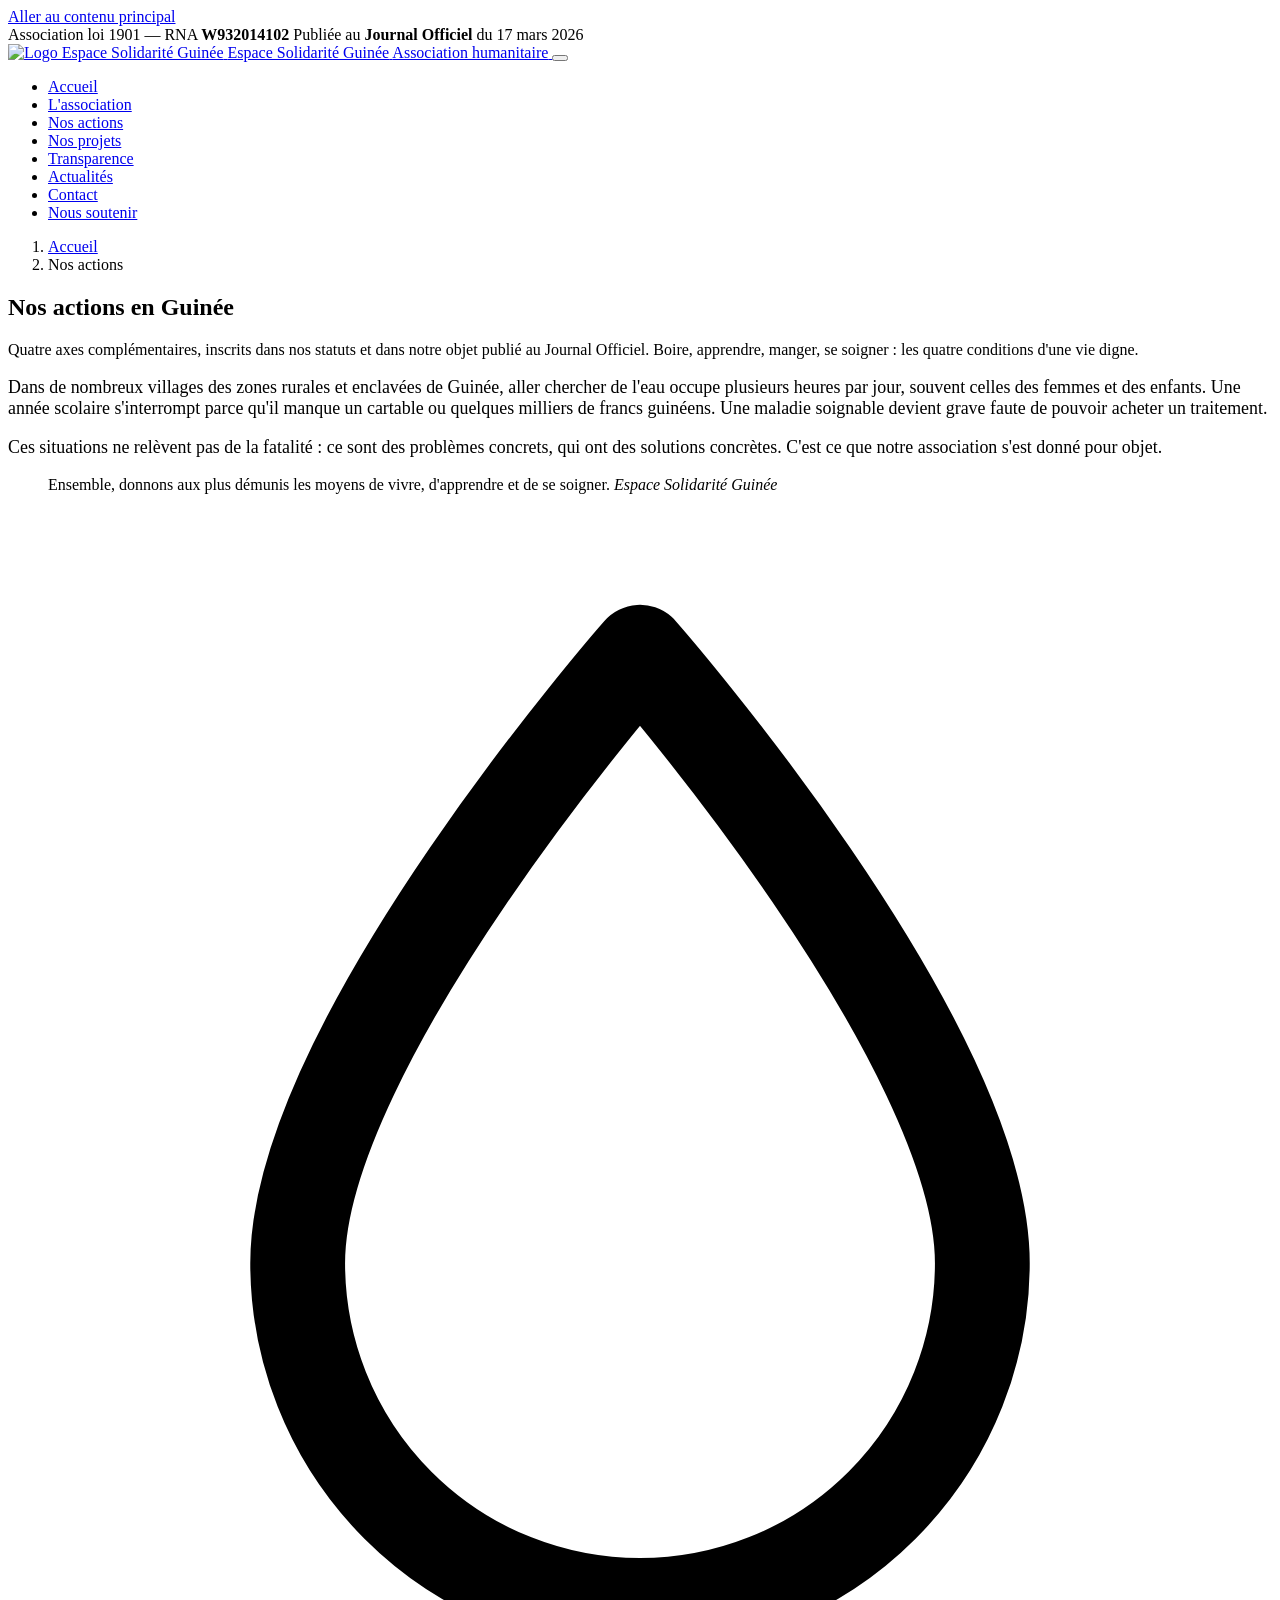
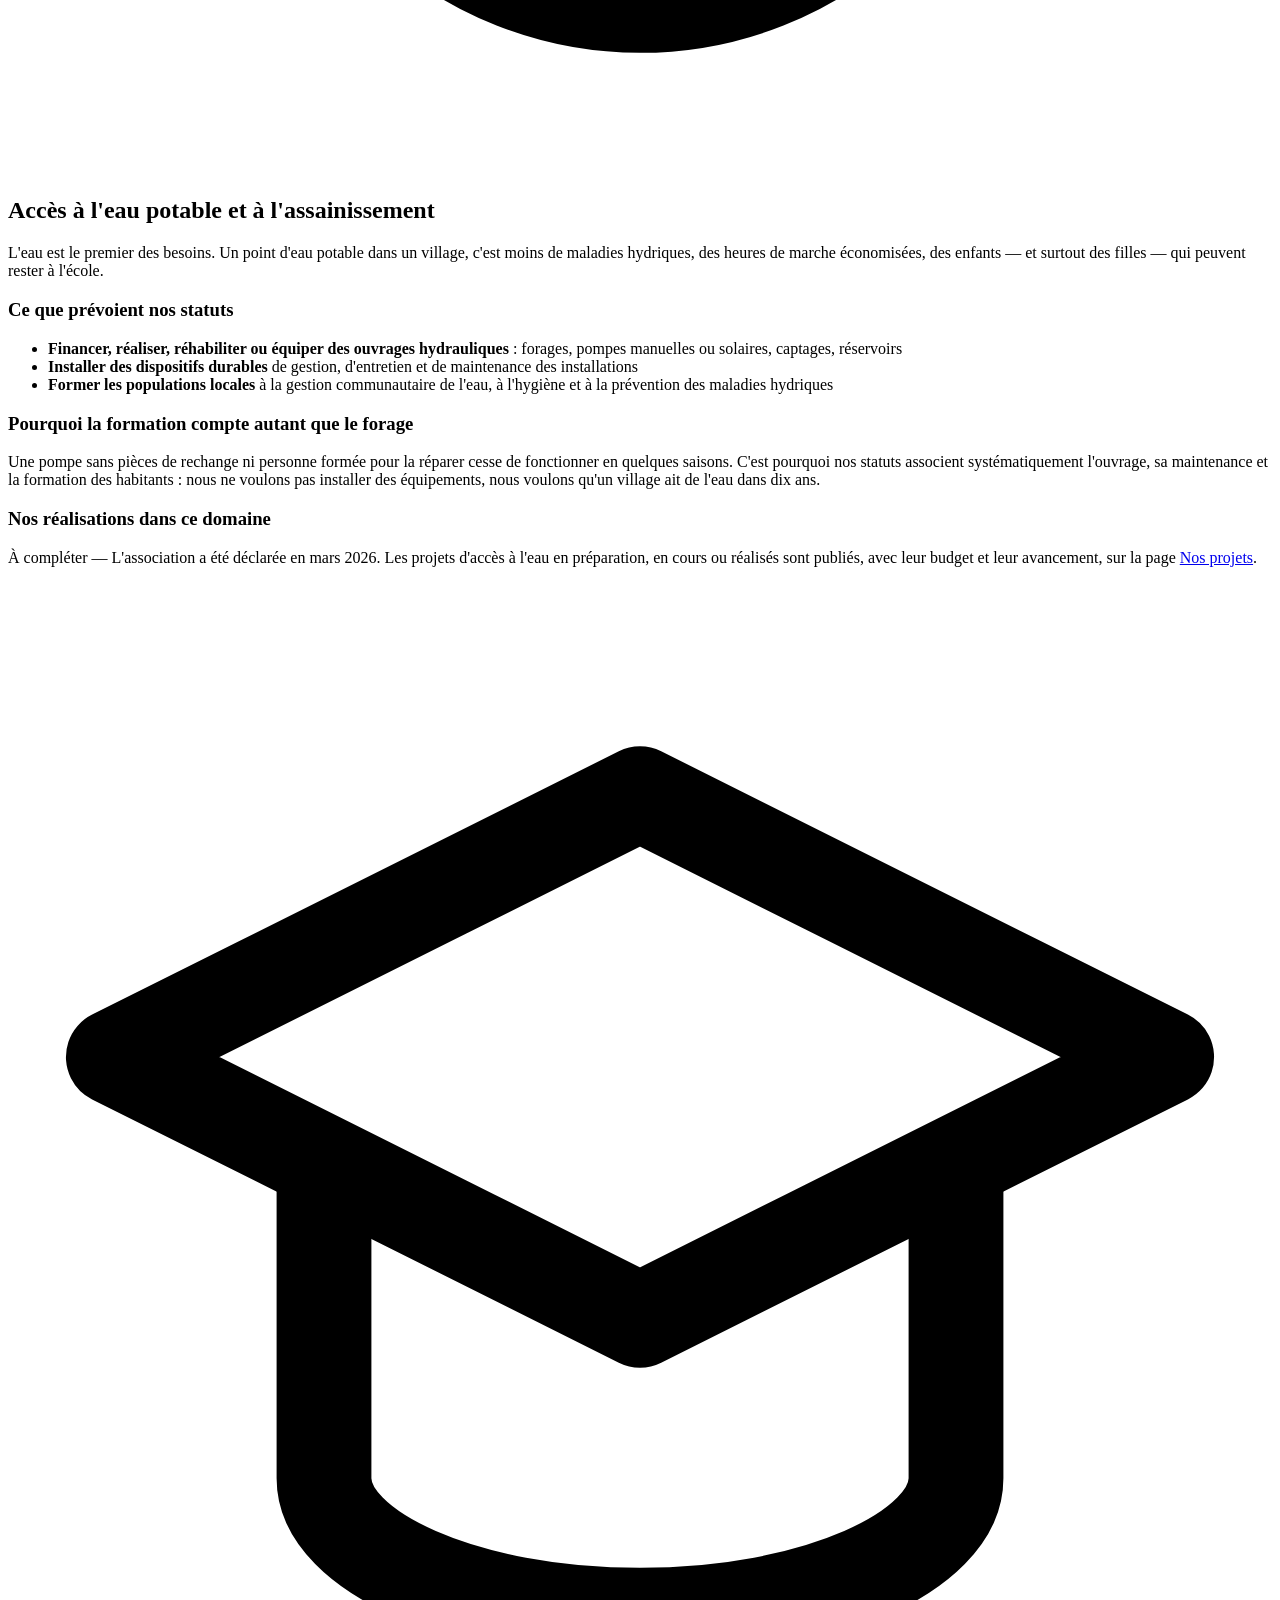
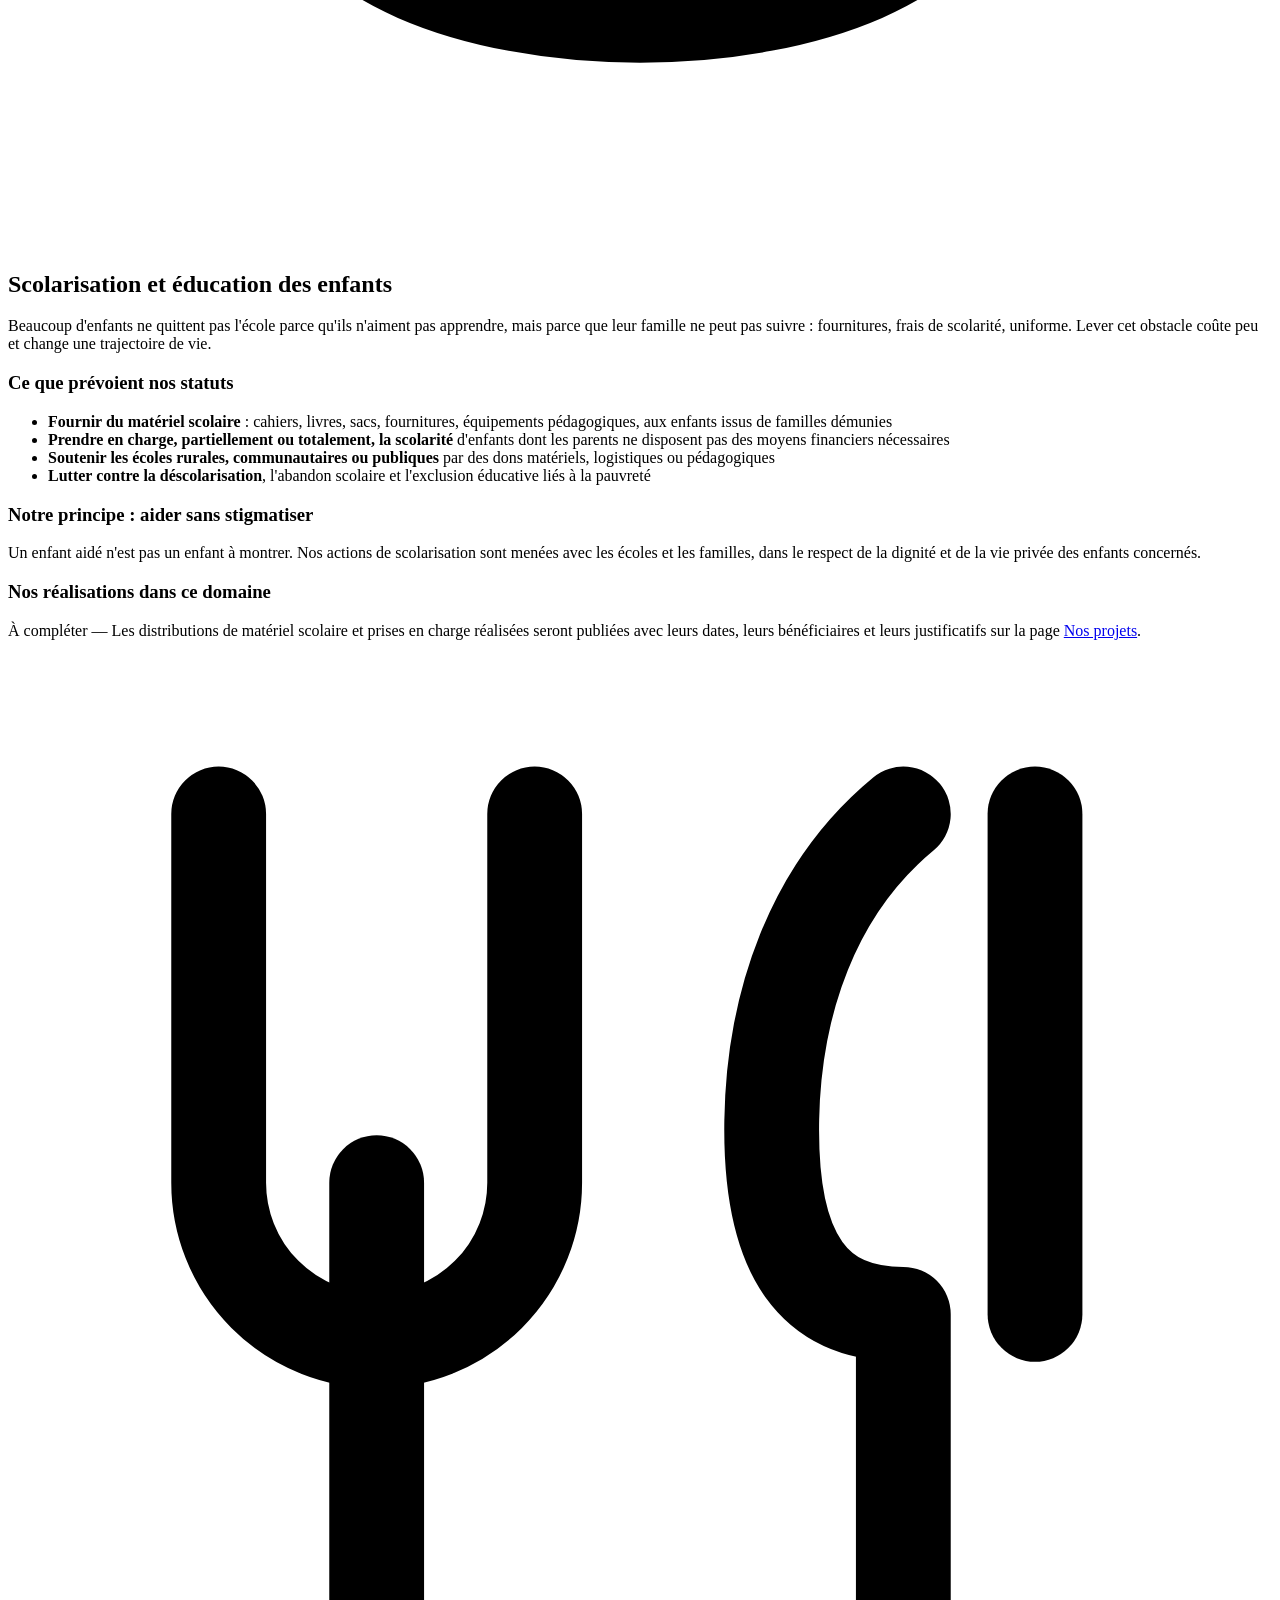
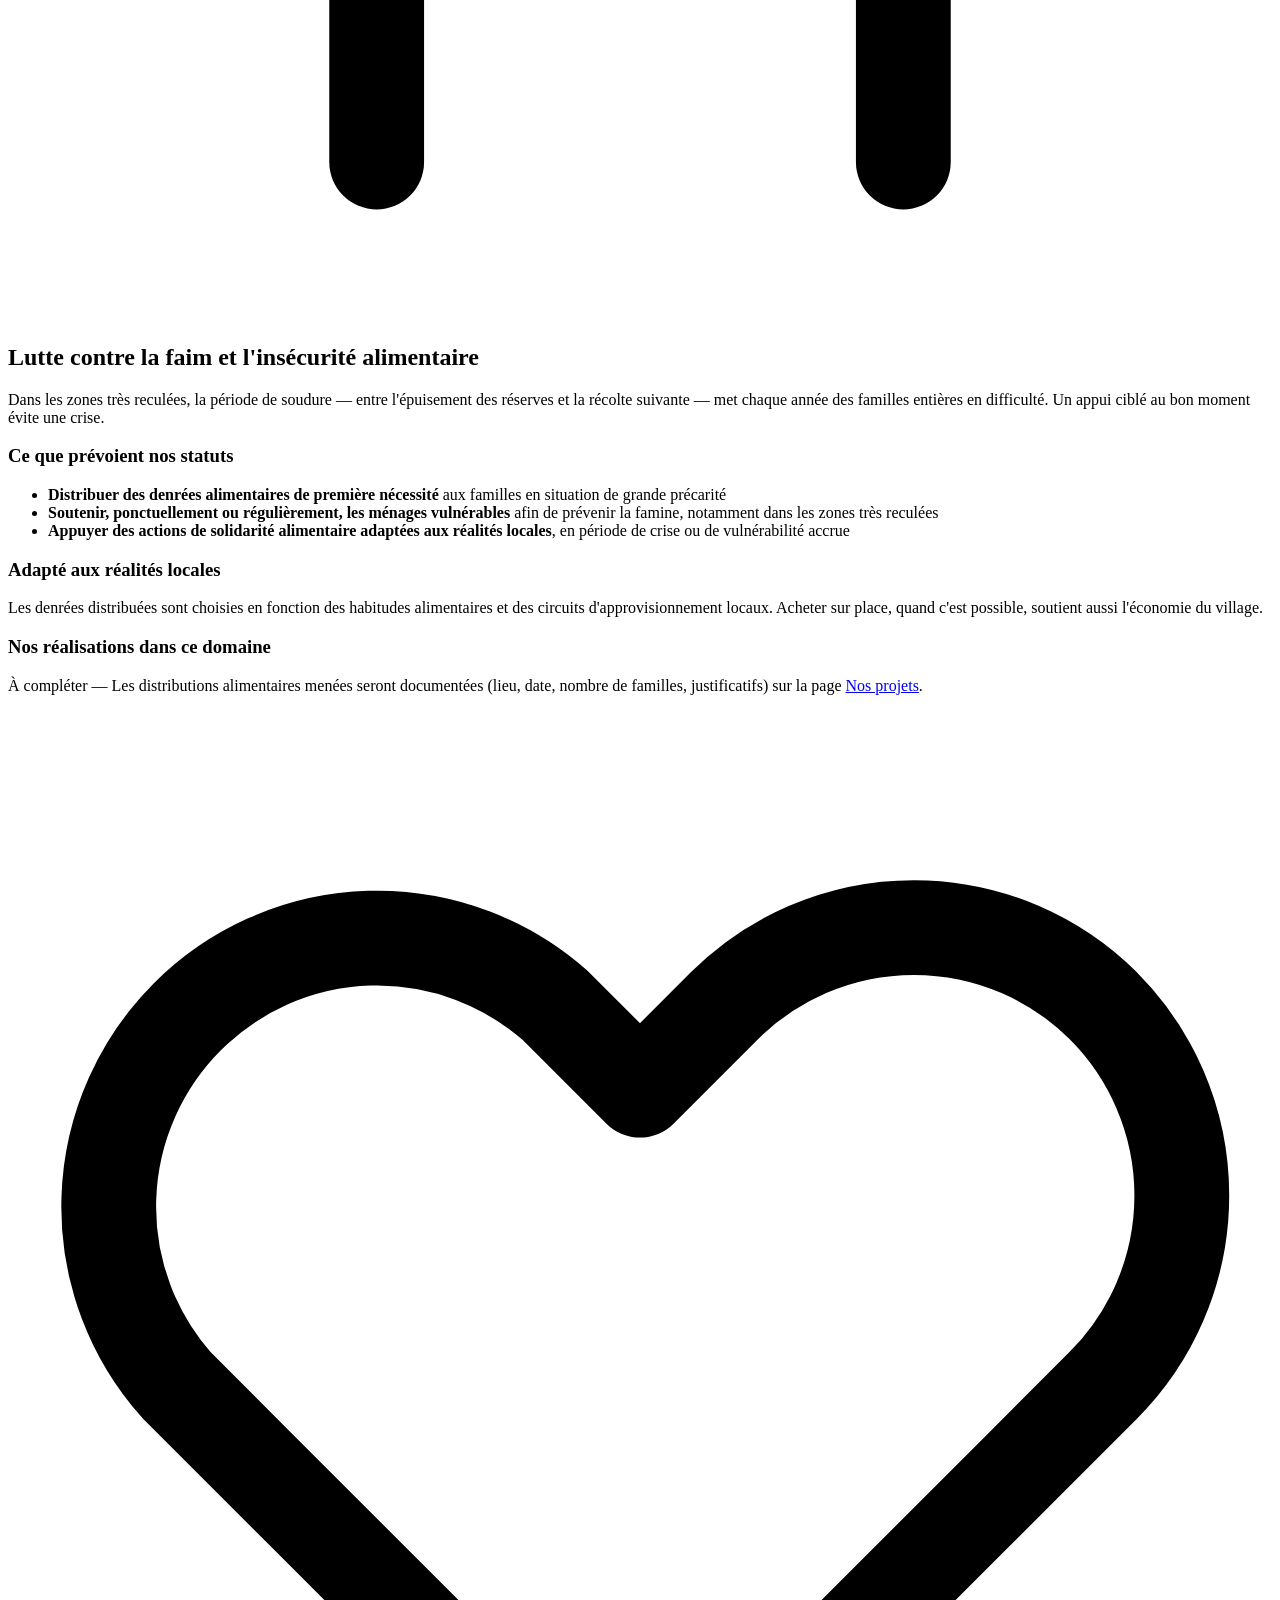
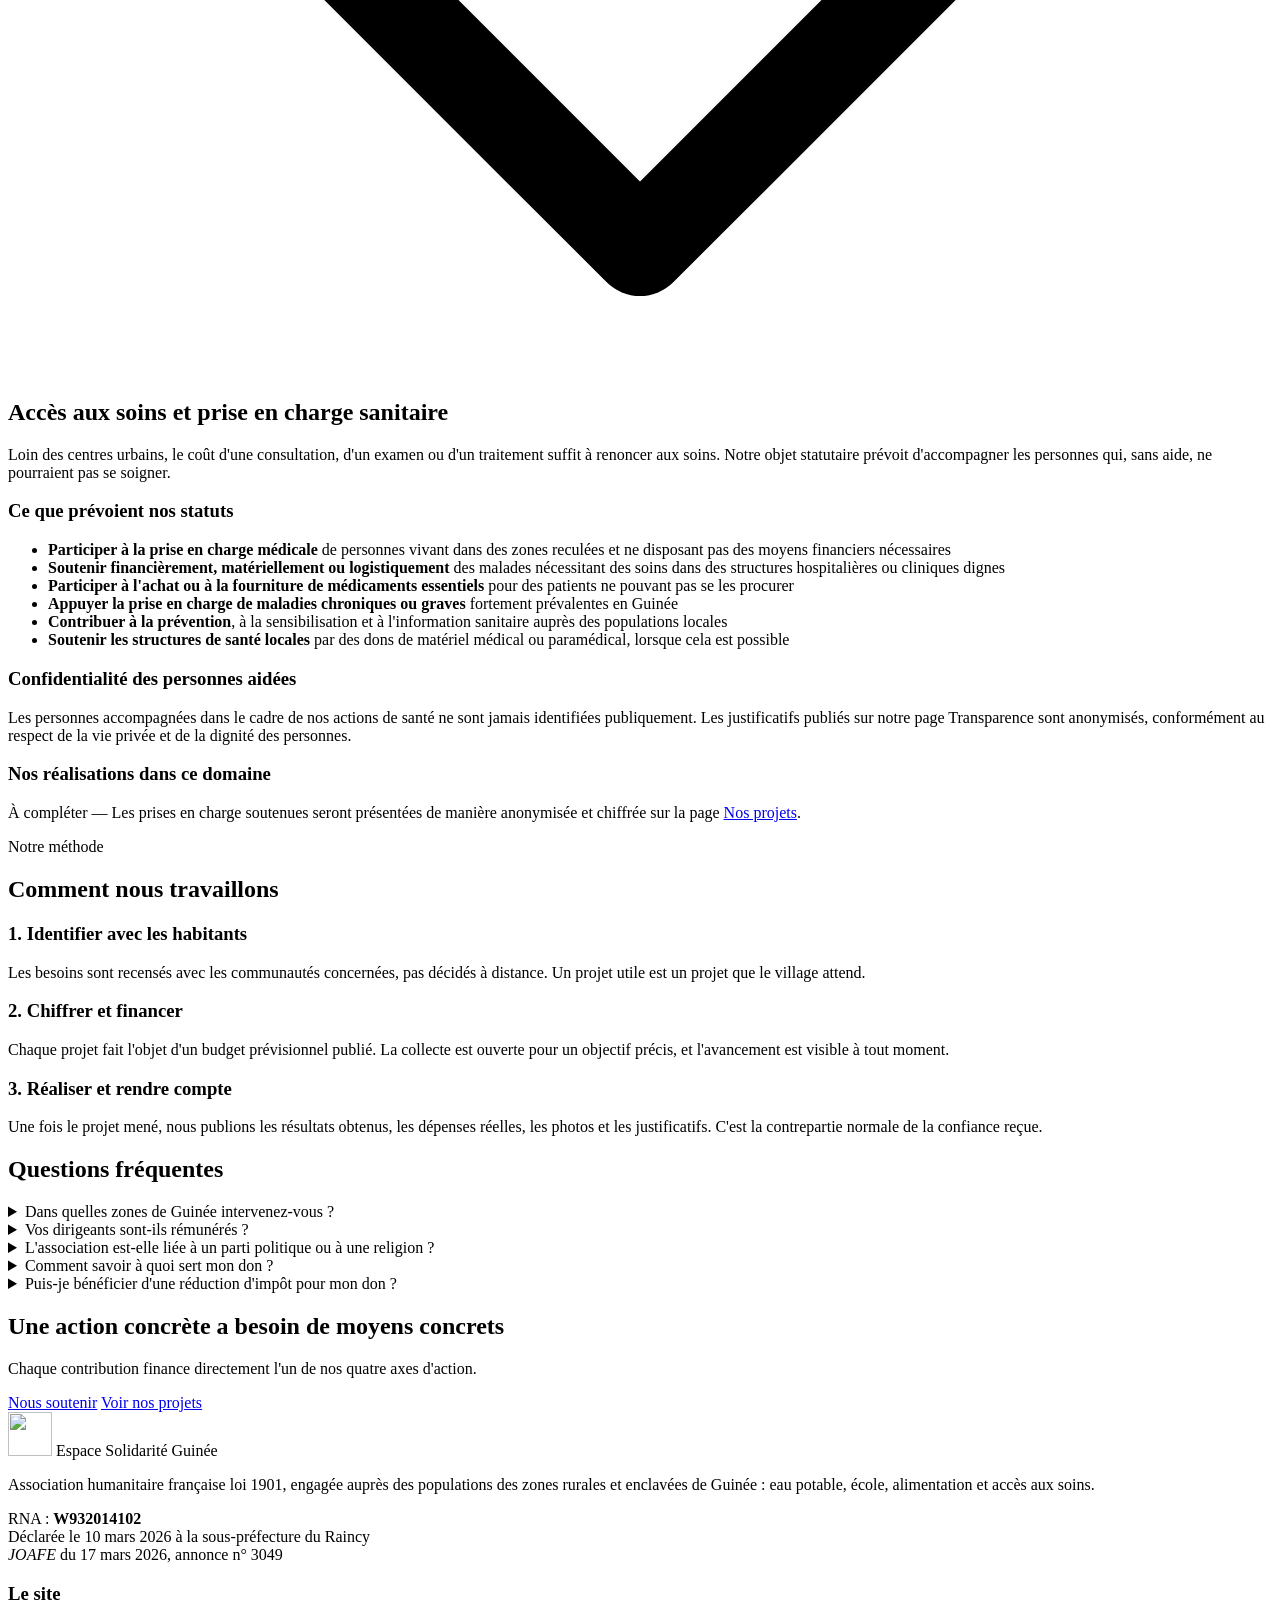
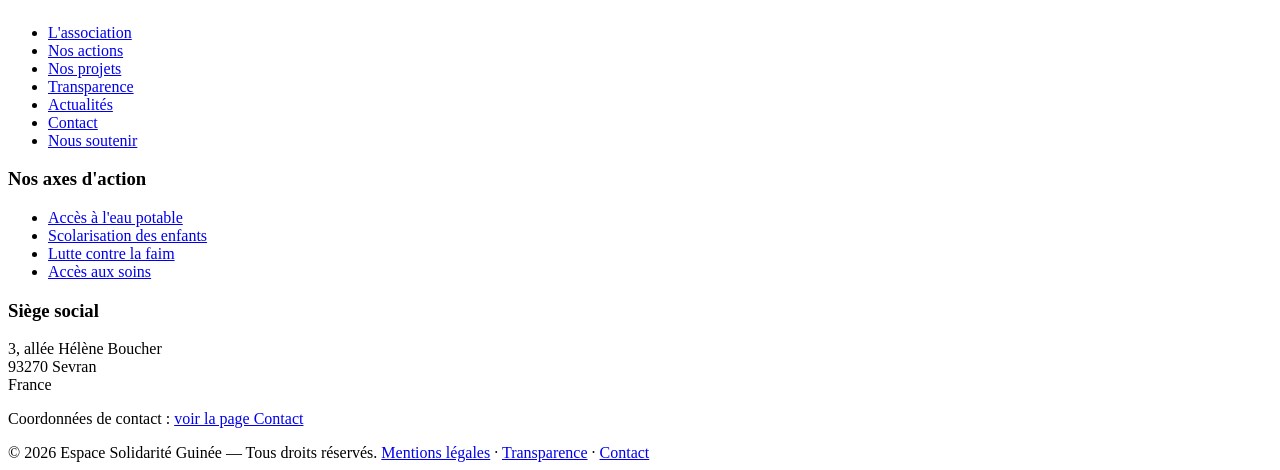
==== commit efc69733: "Add files via upload" ====
--- a/index.html
+++ b/index.html
@@ -3,9 +3,9 @@
 <head>
 <meta charset="utf-8">
 <meta name="viewport" content="width=device-width, initial-scale=1">
-<title>Espace Solidarité Guinée — Association humanitaire en Guinée</title>
-<meta name="description" content="Association loi 1901 (RNA W932014102) agissant dans les villages reculés de Guinée : eau potable, scolarisation, aide alimentaire et accès aux soins.">
-<link rel="canonical" href="https://espacesolidariteguinee.github.io/">
+<title>Nos actions en Guinée — eau, école, alimentation, santé</title>
+<meta name="description" content="Les 4 axes d'Espace Solidarité Guinée : forages et pompes à eau, matériel scolaire, aide alimentaire et accès aux soins dans les villages reculés de Guinée.">
+<link rel="canonical" href="https://espacesolidariteguinee.github.io/actions/">
 <meta name="robots" content="index, follow, max-image-preview:large">
 <meta name="author" content="Espace Solidarité Guinée">
 <meta name="theme-color" content="#0d3b2e">
@@ -15,110 +15,59 @@
 <meta property="og:type" content="website">
 <meta property="og:site_name" content="Espace Solidarité Guinée">
 <meta property="og:locale" content="fr_FR">
-<meta property="og:title" content="Espace Solidarité Guinée — Association humanitaire en Guinée">
-<meta property="og:description" content="Association loi 1901 (RNA W932014102) agissant dans les villages reculés de Guinée : eau potable, scolarisation, aide alimentaire et accès aux soins.">
-<meta property="og:url" content="https://espacesolidariteguinee.github.io/">
+<meta property="og:title" content="Nos actions en Guinée — eau, école, alimentation, santé">
+<meta property="og:description" content="Les 4 axes d'Espace Solidarité Guinée : forages et pompes à eau, matériel scolaire, aide alimentaire et accès aux soins dans les villages reculés de Guinée.">
+<meta property="og:url" content="https://espacesolidariteguinee.github.io/actions/">
 <meta property="og:image" content="https://espacesolidariteguinee.github.io/assets/img/og-image.png">
 <meta property="og:image:width" content="1200">
 <meta property="og:image:height" content="630">
 <meta property="og:image:alt" content="Espace Solidarité Guinée — association humanitaire loi 1901 agissant en Guinée">
 <meta name="twitter:card" content="summary_large_image">
-<meta name="twitter:title" content="Espace Solidarité Guinée — Association humanitaire en Guinée">
-<meta name="twitter:description" content="Association loi 1901 (RNA W932014102) agissant dans les villages reculés de Guinée : eau potable, scolarisation, aide alimentaire et accès aux soins.">
+<meta name="twitter:title" content="Nos actions en Guinée — eau, école, alimentation, santé">
+<meta name="twitter:description" content="Les 4 axes d'Espace Solidarité Guinée : forages et pompes à eau, matériel scolaire, aide alimentaire et accès aux soins dans les villages reculés de Guinée.">
 <meta name="twitter:image" content="https://espacesolidariteguinee.github.io/assets/img/og-image.png">
 
-<link rel="icon" href="assets/img/logo.svg" type="image/svg+xml">
-<link rel="apple-touch-icon" href="assets/img/logo.svg">
-<link rel="stylesheet" href="assets/css/style.css">
+<link rel="icon" href="../assets/img/logo.svg" type="image/svg+xml">
+<link rel="apple-touch-icon" href="../assets/img/logo.svg">
+<link rel="stylesheet" href="../assets/css/style.css">
 <script type="application/ld+json">
 {
   "@context": "https://schema.org",
-  "@type": "NGO",
-  "@id": "https://espacesolidariteguinee.github.io/#organisation",
-  "name": "ESPACE SOLIDARITÉ GUINÉE",
-  "legalName": "ESPACE SOLIDARITÉ GUINÉE",
-  "url": "https://espacesolidariteguinee.github.io/",
-  "logo": "https://espacesolidariteguinee.github.io/assets/img/logo.svg",
-  "image": "https://espacesolidariteguinee.github.io/assets/img/og-image.png",
-  "description": "Association humanitaire française régie par la loi du 1er juillet 1901, qui agit pour l'accès à l'eau potable, la scolarisation des enfants, la lutte contre la faim et l'accès aux soins dans les zones rurales et enclavées de Guinée.",
-  "foundingDate": "2026-02-01",
-  "foundingLocation": {
-    "@type": "Place",
-    "name": "Sevran, France"
-  },
-  "identifier": [
-    {
-      "@type": "PropertyValue",
-      "name": "Numéro RNA",
-      "value": "W932014102"
+  "@type": "FAQPage",
+  "mainEntity": [
+    {
+      "@type": "Question",
+      "name": "Dans quelles zones de Guinée intervient Espace Solidarité Guinée ?",
+      "acceptedAnswer": {
+        "@type": "Answer",
+        "text": "L'association intervient dans les zones rurales, enclavées et défavorisées de la République de Guinée. La sous-préfecture de Sackodou constitue une zone d'intervention prioritaire identifiée pour les premiers projets."
+      }
+    },
+    {
+      "@type": "Question",
+      "name": "Quels sont les axes d'action de l'association ?",
+      "acceptedAnswer": {
+        "@type": "Answer",
+        "text": "Quatre axes inscrits dans les statuts : l'accès à l'eau potable et à l'assainissement, la scolarisation et l'éducation des enfants, la lutte contre la faim et l'insécurité alimentaire, et l'accès aux soins et la prise en charge sanitaire des populations vulnérables."
+      }
+    },
+    {
+      "@type": "Question",
+      "name": "Les dirigeants de l'association sont-ils rémunérés ?",
+      "acceptedAnswer": {
+        "@type": "Answer",
+        "text": "Non. L'article 10 des statuts prévoit une gestion désintéressée : les fonctions de dirigeants sont exercées à titre bénévole et aucun bénéfice ne peut être distribué aux membres. Les frais engagés dans l'intérêt de l'association peuvent être remboursés uniquement sur justificatifs."
+      }
+    },
+    {
+      "@type": "Question",
+      "name": "L'association est-elle liée à un parti politique ou à une religion ?",
+      "acceptedAnswer": {
+        "@type": "Answer",
+        "text": "Non. Les statuts précisent que l'association agit sans discrimination, dans le respect strict des principes de neutralité politique, religieuse et philosophique, et qu'elle est indépendante de toute autorité publique ou institutionnelle guinéenne."
+      }
     }
-  ],
-  "nonprofitStatus": "NonprofitANBI",
-  "address": {
-    "@type": "PostalAddress",
-    "streetAddress": "3, allée Hélène Boucher",
-    "postalCode": "93270",
-    "addressLocality": "Sevran",
-    "addressRegion": "Seine-Saint-Denis",
-    "addressCountry": "FR"
-  },
-  "areaServed": [
-    {
-      "@type": "Country",
-      "name": "Guinée"
-    },
-    {
-      "@type": "Country",
-      "name": "France"
-    }
-  ],
-  "knowsAbout": [
-    "accès à l'eau potable en Guinée",
-    "forage et pompe à eau",
-    "scolarisation des enfants",
-    "matériel scolaire",
-    "aide alimentaire",
-    "sécurité alimentaire",
-    "accès aux soins",
-    "solidarité internationale",
-    "aide humanitaire en zone rurale"
-  ],
-  "member": [
-    {
-      "@type": "Person",
-      "name": "Sekouba SACKO",
-      "jobTitle": "Président"
-    },
-    {
-      "@type": "Person",
-      "name": "Yacouba SACKO",
-      "jobTitle": "Secrétaire"
-    },
-    {
-      "@type": "Person",
-      "name": "Mamoudou DOUMBOUYA",
-      "jobTitle": "Trésorier"
-    },
-    {
-      "@type": "Person",
-      "name": "Loïc MABILLE",
-      "jobTitle": "Administrateur, chargé de communication"
-    }
-  ],
-  "slogan": "Ensemble, donnons aux plus démunis les moyens de vivre, d'apprendre et de se soigner."
-}
-</script>
-<script type="application/ld+json">
-{
-  "@context": "https://schema.org",
-  "@type": "WebSite",
-  "@id": "https://espacesolidariteguinee.github.io/#site",
-  "url": "https://espacesolidariteguinee.github.io/",
-  "name": "Espace Solidarité Guinée",
-  "inLanguage": "fr-FR",
-  "publisher": {
-    "@id": "https://espacesolidariteguinee.github.io/#organisation"
-  }
+  ]
 }
 </script>
 </head>
@@ -134,8 +83,8 @@
 
 <header class="entete">
   <div class="conteneur">
-    <a class="logo" href="">
-      <img src="assets/img/logo.svg" alt="Logo Espace Solidarité Guinée" width="46" height="46">
+    <a class="logo" href="../">
+      <img src="../assets/img/logo.svg" alt="Logo Espace Solidarité Guinée" width="46" height="46">
       <span class="logo-texte">
         <span class="logo-nom">Espace Solidarité Guinée</span>
         <span class="logo-sous">Association humanitaire</span>
@@ -144,227 +93,277 @@
     <button class="burger" aria-label="Ouvrir le menu" aria-expanded="false" aria-controls="menu"><span></span></button>
     <nav class="nav-principale" id="menu" aria-label="Navigation principale">
       <ul>
-          <li><a href="" aria-current="page">Accueil</a></li>
-          <li><a href="association/">L'association</a></li>
-          <li><a href="actions/">Nos actions</a></li>
-          <li><a href="projets/">Nos projets</a></li>
-          <li><a href="transparence/">Transparence</a></li>
-          <li><a href="actualites/">Actualités</a></li>
-          <li><a href="contact/">Contact</a></li>
-          <li><a class="btn btn-nav" href="soutenir/">Nous soutenir</a></li>
+          <li><a href="../">Accueil</a></li>
+          <li><a href="../association/">L'association</a></li>
+          <li><a href="../actions/" aria-current="page">Nos actions</a></li>
+          <li><a href="../projets/">Nos projets</a></li>
+          <li><a href="../transparence/">Transparence</a></li>
+          <li><a href="../actualites/">Actualités</a></li>
+          <li><a href="../contact/">Contact</a></li>
+          <li><a class="btn btn-nav" href="../soutenir/">Nous soutenir</a></li>
       </ul>
     </nav>
   </div>
 </header>
 
 <main id="contenu">
-<section class="hero">
-  <div class="conteneur">
-    <div class="hero-inner">
-      <span class="etiquette">Association loi 1901 déclarée — RNA W932014102</span>
-      <h1>Espace Solidarité Guinée</h1>
-      <p class="accroche">« Ensemble, donnons aux plus démunis les moyens de vivre, d'apprendre et de se soigner. »</p>
-      <p class="intro">Nous sommes une association humanitaire française qui agit aux côtés des habitants
-      des zones rurales, enclavées et défavorisées de la République de Guinée&nbsp;: <strong>accès à l'eau
-      potable</strong>, <strong>scolarisation des enfants</strong>, <strong>lutte contre la faim</strong> et
-      <strong>accès aux soins</strong>. Notre méthode&nbsp;: des projets concrets, construits avec les
-      communautés et rendus publics de bout en bout.</p>
-      <div class="hero-actions">
-        <a class="btn btn-primaire" href="soutenir/">Soutenir nos actions</a>
-        <a class="btn btn-contour-clair" href="projets/">Découvrir nos projets</a>
-      </div>
-    </div>
-  </div>
-</section>
-
-<div class="identite-officielle">
-  <div class="conteneur">
-    <span>Déclarée le <b>10 mars 2026</b> — sous-préfecture du Raincy</span>
-    <span>Publiée au <b>Journal Officiel</b> du 17 mars 2026 (annonce n°&nbsp;3049)</span>
-    <span>Siège&nbsp;: <b>Sevran (93)</b></span>
-  </div>
-</div>
+<nav class="fil" aria-label="Fil d'Ariane"><div class="conteneur"><ol><li><a href="../">Accueil</a></li><li aria-current="page">Nos actions</li></ol></div></nav>
+<script type="application/ld+json">
+{
+  "@context": "https://schema.org",
+  "@type": "BreadcrumbList",
+  "itemListElement": [
+    {
+      "@type": "ListItem",
+      "position": 1,
+      "name": "Accueil",
+      "item": "https://espacesolidariteguinee.github.io/"
+    },
+    {
+      "@type": "ListItem",
+      "position": 2,
+      "name": "Nos actions"
+    }
+  ]
+}
+</script>
+<section class="entete-page">
+  <div class="conteneur">
+    <h1>Nos actions en Guinée</h1>
+    <p>Quatre axes complémentaires, inscrits dans nos statuts et dans notre objet publié au Journal Officiel. Boire, apprendre, manger, se soigner : les quatre conditions d'une vie digne.</p>
+  </div>
+</section>
 
 <section class="section">
+  <div class="conteneur conteneur-etroit">
+    <p style="font-size:1.12rem">Dans de nombreux villages des zones rurales et enclavées de Guinée,
+    aller chercher de l'eau occupe plusieurs heures par jour, souvent celles des femmes et des enfants.
+    Une année scolaire s'interrompt parce qu'il manque un cartable ou quelques milliers de francs
+    guinéens. Une maladie soignable devient grave faute de pouvoir acheter un traitement.</p>
+    <p style="font-size:1.12rem">Ces situations ne relèvent pas de la fatalité&nbsp;: ce sont des problèmes
+    concrets, qui ont des solutions concrètes. C'est ce que notre association s'est donné pour objet.</p>
+    <blockquote class="citation">
+      Ensemble, donnons aux plus démunis les moyens de vivre, d'apprendre et de se soigner.
+      <cite>Espace Solidarité Guinée</cite>
+    </blockquote>
+  </div>
+</section>
+
+<section class="section section-creme" id="eau">
+  <div class="conteneur">
+    <div class="grille grille-2" style="gap:44px;align-items:start">
+      <div>
+        <div class="carte-icone icone-eau"><svg viewBox="0 0 24 24" fill="none" stroke="currentColor" stroke-width="1.8" stroke-linecap="round" stroke-linejoin="round"><path d="M12 2.7s6.5 7.4 6.5 11.6a6.5 6.5 0 0 1-13 0C5.5 10.1 12 2.7 12 2.7z"/></svg></div>
+        <h2>Accès à l'eau potable et à l'assainissement</h2>
+        <p>L'eau est le premier des besoins. Un point d'eau potable dans un village, c'est moins de
+        maladies hydriques, des heures de marche économisées, des enfants — et surtout des filles — qui
+        peuvent rester à l'école.</p>
+        <h3>Ce que prévoient nos statuts</h3>
+        <ul class="liste-check">
+          <li><strong>Financer, réaliser, réhabiliter ou équiper des ouvrages hydrauliques</strong>&nbsp;: forages, pompes manuelles ou solaires, captages, réservoirs</li>
+          <li><strong>Installer des dispositifs durables</strong> de gestion, d'entretien et de maintenance des installations</li>
+          <li><strong>Former les populations locales</strong> à la gestion communautaire de l'eau, à l'hygiène et à la prévention des maladies hydriques</li>
+        </ul>
+      </div>
+      <div>
+        <div class="encadre encadre-info">
+          <h3>Pourquoi la formation compte autant que le forage</h3>
+          <p class="mb-0">Une pompe sans pièces de rechange ni personne formée pour la réparer cesse de
+          fonctionner en quelques saisons. C'est pourquoi nos statuts associent systématiquement
+          l'ouvrage, sa maintenance et la formation des habitants&nbsp;: nous ne voulons pas installer
+          des équipements, nous voulons qu'un village ait de l'eau dans dix ans.</p>
+        </div>
+        <div class="encadre encadre-neutre">
+          <h3>Nos réalisations dans ce domaine</h3>
+          <p class="mb-0"><span class="a-completer">À compléter</span> — L'association a été déclarée en
+          mars 2026. Les projets d'accès à l'eau en préparation, en cours ou réalisés sont publiés, avec
+          leur budget et leur avancement, sur la page <a href="../projets/">Nos projets</a>.</p>
+        </div>
+      </div>
+    </div>
+  </div>
+</section>
+
+<section class="section" id="education">
+  <div class="conteneur">
+    <div class="grille grille-2" style="gap:44px;align-items:start">
+      <div>
+        <div class="carte-icone icone-ecole"><svg viewBox="0 0 24 24" fill="none" stroke="currentColor" stroke-width="1.8" stroke-linecap="round" stroke-linejoin="round"><path d="M22 9 12 4 2 9l10 5 10-5z"/><path d="M6 11.5V17c0 1.4 2.7 2.6 6 2.6s6-1.2 6-2.6v-5.5"/></svg></div>
+        <h2>Scolarisation et éducation des enfants</h2>
+        <p>Beaucoup d'enfants ne quittent pas l'école parce qu'ils n'aiment pas apprendre, mais parce que
+        leur famille ne peut pas suivre&nbsp;: fournitures, frais de scolarité, uniforme. Lever cet
+        obstacle coûte peu et change une trajectoire de vie.</p>
+        <h3>Ce que prévoient nos statuts</h3>
+        <ul class="liste-check">
+          <li><strong>Fournir du matériel scolaire</strong>&nbsp;: cahiers, livres, sacs, fournitures, équipements pédagogiques, aux enfants issus de familles démunies</li>
+          <li><strong>Prendre en charge, partiellement ou totalement, la scolarité</strong> d'enfants dont les parents ne disposent pas des moyens financiers nécessaires</li>
+          <li><strong>Soutenir les écoles rurales, communautaires ou publiques</strong> par des dons matériels, logistiques ou pédagogiques</li>
+          <li><strong>Lutter contre la déscolarisation</strong>, l'abandon scolaire et l'exclusion éducative liés à la pauvreté</li>
+        </ul>
+      </div>
+      <div>
+        <div class="encadre encadre-attention">
+          <h3>Notre principe&nbsp;: aider sans stigmatiser</h3>
+          <p class="mb-0">Un enfant aidé n'est pas un enfant à montrer. Nos actions de scolarisation sont
+          menées avec les écoles et les familles, dans le respect de la dignité et de la vie privée des
+          enfants concernés.</p>
+        </div>
+        <div class="encadre encadre-neutre">
+          <h3>Nos réalisations dans ce domaine</h3>
+          <p class="mb-0"><span class="a-completer">À compléter</span> — Les distributions de matériel
+          scolaire et prises en charge réalisées seront publiées avec leurs dates, leurs bénéficiaires et
+          leurs justificatifs sur la page <a href="../projets/">Nos projets</a>.</p>
+        </div>
+      </div>
+    </div>
+  </div>
+</section>
+
+<section class="section section-creme" id="alimentation">
+  <div class="conteneur">
+    <div class="grille grille-2" style="gap:44px;align-items:start">
+      <div>
+        <div class="carte-icone icone-repas"><svg viewBox="0 0 24 24" fill="none" stroke="currentColor" stroke-width="1.8" stroke-linecap="round" stroke-linejoin="round"><path d="M4 3v7a3 3 0 0 0 6 0V3"/><path d="M7 10v11"/><path d="M17 3c-1.7 1.4-2.5 3.6-2.5 6s.8 3.5 2.5 3.5V21"/><path d="M19.5 3v9.5"/></svg></div>
+        <h2>Lutte contre la faim et l'insécurité alimentaire</h2>
+        <p>Dans les zones très reculées, la période de soudure — entre l'épuisement des réserves et la
+        récolte suivante — met chaque année des familles entières en difficulté. Un appui ciblé au bon
+        moment évite une crise.</p>
+        <h3>Ce que prévoient nos statuts</h3>
+        <ul class="liste-check">
+          <li><strong>Distribuer des denrées alimentaires de première nécessité</strong> aux familles en situation de grande précarité</li>
+          <li><strong>Soutenir, ponctuellement ou régulièrement, les ménages vulnérables</strong> afin de prévenir la famine, notamment dans les zones très reculées</li>
+          <li><strong>Appuyer des actions de solidarité alimentaire adaptées aux réalités locales</strong>, en période de crise ou de vulnérabilité accrue</li>
+        </ul>
+      </div>
+      <div>
+        <div class="encadre">
+          <h3>Adapté aux réalités locales</h3>
+          <p class="mb-0">Les denrées distribuées sont choisies en fonction des habitudes alimentaires et
+          des circuits d'approvisionnement locaux. Acheter sur place, quand c'est possible, soutient
+          aussi l'économie du village.</p>
+        </div>
+        <div class="encadre encadre-neutre">
+          <h3>Nos réalisations dans ce domaine</h3>
+          <p class="mb-0"><span class="a-completer">À compléter</span> — Les distributions alimentaires
+          menées seront documentées (lieu, date, nombre de familles, justificatifs) sur la page
+          <a href="../projets/">Nos projets</a>.</p>
+        </div>
+      </div>
+    </div>
+  </div>
+</section>
+
+<section class="section" id="sante">
+  <div class="conteneur">
+    <div class="grille grille-2" style="gap:44px;align-items:start">
+      <div>
+        <div class="carte-icone icone-sante"><svg viewBox="0 0 24 24" fill="none" stroke="currentColor" stroke-width="1.8" stroke-linecap="round" stroke-linejoin="round"><path d="M20.8 5.6a5.1 5.1 0 0 0-7.2 0L12 7.2l-1.6-1.6a5.1 5.1 0 0 0-7.2 7.2l1.6 1.6L12 21.6l7.2-7.2 1.6-1.6a5.1 5.1 0 0 0 0-7.2z"/></svg></div>
+        <h2>Accès aux soins et prise en charge sanitaire</h2>
+        <p>Loin des centres urbains, le coût d'une consultation, d'un examen ou d'un traitement suffit à
+        renoncer aux soins. Notre objet statutaire prévoit d'accompagner les personnes qui, sans aide,
+        ne pourraient pas se soigner.</p>
+        <h3>Ce que prévoient nos statuts</h3>
+        <ul class="liste-check">
+          <li><strong>Participer à la prise en charge médicale</strong> de personnes vivant dans des zones reculées et ne disposant pas des moyens financiers nécessaires</li>
+          <li><strong>Soutenir financièrement, matériellement ou logistiquement</strong> des malades nécessitant des soins dans des structures hospitalières ou cliniques dignes</li>
+          <li><strong>Participer à l'achat ou à la fourniture de médicaments essentiels</strong> pour des patients ne pouvant pas se les procurer</li>
+          <li><strong>Appuyer la prise en charge de maladies chroniques ou graves</strong> fortement prévalentes en Guinée</li>
+          <li><strong>Contribuer à la prévention</strong>, à la sensibilisation et à l'information sanitaire auprès des populations locales</li>
+          <li><strong>Soutenir les structures de santé locales</strong> par des dons de matériel médical ou paramédical, lorsque cela est possible</li>
+        </ul>
+      </div>
+      <div>
+        <div class="encadre encadre-info">
+          <h3>Confidentialité des personnes aidées</h3>
+          <p class="mb-0">Les personnes accompagnées dans le cadre de nos actions de santé ne sont jamais
+          identifiées publiquement. Les justificatifs publiés sur notre page Transparence sont anonymisés,
+          conformément au respect de la vie privée et de la dignité des personnes.</p>
+        </div>
+        <div class="encadre encadre-neutre">
+          <h3>Nos réalisations dans ce domaine</h3>
+          <p class="mb-0"><span class="a-completer">À compléter</span> — Les prises en charge soutenues
+          seront présentées de manière anonymisée et chiffrée sur la page
+          <a href="../projets/">Nos projets</a>.</p>
+        </div>
+      </div>
+    </div>
+  </div>
+</section>
+
+<section class="section section-verte">
   <div class="conteneur">
     <div class="titre-section">
-      <span class="sur-titre">Notre mission</span>
-      <h2>Quatre axes d'action, un seul objectif&nbsp;: la dignité</h2>
-      <p>Ces quatre axes sont inscrits dans les statuts de l'association et dans son objet déclaré
-      au Journal Officiel de la République française.</p>
-    </div>
-    <div class="grille grille-4">
-      <article class="carte pilier">
-        <span class="numero" aria-hidden="true">01</span>
-        <div class="carte-icone icone-eau"><svg viewBox="0 0 24 24" fill="none" stroke="currentColor" stroke-width="1.8" stroke-linecap="round" stroke-linejoin="round"><path d="M12 2.7s6.5 7.4 6.5 11.6a6.5 6.5 0 0 1-13 0C5.5 10.1 12 2.7 12 2.7z"/></svg></div>
-        <h3>Accès à l'eau potable</h3>
-        <p>Financement et réalisation de forages, pompes manuelles ou solaires, captages et réservoirs, avec formation des habitants à l'entretien des installations.</p>
-        <p class="mb-0"><a href="actions/#eau">En savoir plus →</a></p>
-      </article>
-      <article class="carte pilier">
-        <span class="numero" aria-hidden="true">02</span>
-        <div class="carte-icone icone-ecole"><svg viewBox="0 0 24 24" fill="none" stroke="currentColor" stroke-width="1.8" stroke-linecap="round" stroke-linejoin="round"><path d="M22 9 12 4 2 9l10 5 10-5z"/><path d="M6 11.5V17c0 1.4 2.7 2.6 6 2.6s6-1.2 6-2.6v-5.5"/></svg></div>
-        <h3>Scolarisation des enfants</h3>
-        <p>Fourniture de matériel scolaire, prise en charge partielle ou totale de la scolarité d'enfants dont les familles n'en ont pas les moyens, appui aux écoles rurales.</p>
-        <p class="mb-0"><a href="actions/#education">En savoir plus →</a></p>
-      </article>
-      <article class="carte pilier">
-        <span class="numero" aria-hidden="true">03</span>
-        <div class="carte-icone icone-repas"><svg viewBox="0 0 24 24" fill="none" stroke="currentColor" stroke-width="1.8" stroke-linecap="round" stroke-linejoin="round"><path d="M4 3v7a3 3 0 0 0 6 0V3"/><path d="M7 10v11"/><path d="M17 3c-1.7 1.4-2.5 3.6-2.5 6s.8 3.5 2.5 3.5V21"/><path d="M19.5 3v9.5"/></svg></div>
-        <h3>Lutte contre la faim</h3>
-        <p>Distribution de denrées de première nécessité et soutien aux ménages vulnérables des zones très reculées, en période de crise comme au quotidien.</p>
-        <p class="mb-0"><a href="actions/#alimentation">En savoir plus →</a></p>
-      </article>
-      <article class="carte pilier">
-        <span class="numero" aria-hidden="true">04</span>
-        <div class="carte-icone icone-sante"><svg viewBox="0 0 24 24" fill="none" stroke="currentColor" stroke-width="1.8" stroke-linecap="round" stroke-linejoin="round"><path d="M20.8 5.6a5.1 5.1 0 0 0-7.2 0L12 7.2l-1.6-1.6a5.1 5.1 0 0 0-7.2 7.2l1.6 1.6L12 21.6l7.2-7.2 1.6-1.6a5.1 5.1 0 0 0 0-7.2z"/></svg></div>
-        <h3>Accès aux soins</h3>
-        <p>Aide à la prise en charge médicale de personnes sans ressources, appui à l'achat de médicaments essentiels et soutien aux structures de santé locales.</p>
-        <p class="mb-0"><a href="actions/#sante">En savoir plus →</a></p>
-      </article>
-    </div>
-  </div>
-</section>
-
-<section class="section section-creme">
-  <div class="conteneur">
-    <div class="grille grille-2" style="align-items:center;gap:44px;">
-      <div>
-        <span class="sur-titre" style="display:block;text-transform:uppercase;letter-spacing:.14em;font-size:.78rem;font-weight:700;color:var(--or-600);margin-bottom:12px;">Qui sommes-nous</span>
-        <h2>Une association née d'un engagement, pas d'une intention</h2>
-        <p>Espace Solidarité Guinée a été constituée en assemblée générale le
-        <strong>1<sup>er</sup> février 2026</strong> à Sevran, en Seine-Saint-Denis, par quatre membres
-        fondateurs. Elle a été déclarée à la <strong>sous-préfecture du Raincy le 10 mars 2026</strong>
-        et publiée au <strong>Journal Officiel des associations le 17 mars 2026</strong>.</p>
-        <p>L'association est une organisation française <strong>indépendante de toute autorité publique
-        ou institutionnelle guinéenne</strong>. Elle agit sans discrimination, dans le respect strict des
-        principes de neutralité politique, religieuse et philosophique, et sa gestion est entièrement
-        désintéressée&nbsp;: les fonctions de dirigeants sont exercées à titre bénévole.</p>
-        <ul class="liste-check">
-          <li>Association loi du 1<sup>er</sup> juillet 1901, à but non lucratif et d'intérêt général</li>
-          <li>Conseil d'administration de 4 membres, élus pour 2 ans</li>
-          <li>Aucun bénéfice ne peut être distribué aux membres</li>
-          <li>Suivi, évaluation et transparence des projets inscrits dans les statuts</li>
-        </ul>
-        <a class="btn btn-contour" href="association/">Découvrir l'association</a>
-      </div>
-      <div>
-        <div class="table-wrap">
-          <table class="table-officielle">
-            <caption class="sr-only">Informations administratives officielles de l'association</caption>
-            <tbody>
-              <tr><th scope="row">Nom officiel</th><td>ESPACE SOLIDARITÉ GUINÉE</td></tr>
-              <tr><th scope="row">Numéro RNA</th><td>W932014102</td></tr>
-              <tr><th scope="row">Régime</th><td>Association loi du 1<sup>er</sup> juillet 1901</td></tr>
-              <tr><th scope="row">Date de déclaration</th><td>10 mars 2026</td></tr>
-              <tr><th scope="row">Publication au JOAFE</th><td>17 mars 2026 — annonce n°&nbsp;3049</td></tr>
-              <tr><th scope="row">Siège social</th><td>3, allée Hélène Boucher<br>93270 Sevran, France</td></tr>
-            </tbody>
-          </table>
-        </div>
-        <p class="texte-petit mt-3">Ces informations sont issues du récépissé de déclaration délivré par
-        la préfecture de la Seine-Saint-Denis et de la publication au <em>Journal Officiel</em>.
-        <a href="transparence/">Voir la page Transparence</a>.</p>
-      </div>
-    </div>
-  </div>
-</section>
-
-<section class="section">
-  <div class="conteneur">
-    <div class="titre-section">
-      <span class="sur-titre">Où nous agissons</span>
-      <h2>La Guinée rurale, là où l'aide arrive rarement</h2>
-      <p>Notre action se concentre sur les zones rurales, enclavées et défavorisées de la République de
-      Guinée, où l'éloignement des routes et des services publics rend l'accès à l'eau, à l'école et aux
-      soins particulièrement difficile.</p>
-    </div>
-    <div class="grille grille-2">
+      <span class="sur-titre">Notre méthode</span>
+      <h2>Comment nous travaillons</h2>
+    </div>
+    <div class="grille grille-3">
       <article class="carte">
-        <div class="carte-icone"><svg viewBox="0 0 24 24" fill="none" stroke="currentColor" stroke-width="2" stroke-linecap="round" stroke-linejoin="round"><path d="M20 10c0 6-8 12-8 12s-8-6-8-12a8 8 0 0 1 16 0z"/><circle cx="12" cy="10" r="3"/></svg></div>
-        <h3>Sackodou, zone d'intervention prioritaire</h3>
-        <p>La sous-préfecture de <strong>Sackodou</strong> constitue une zone d'intervention prioritaire
-        identifiée par l'association pour ses premiers projets.</p>
-        <p class="mb-0"><span class="a-completer">Information à compléter</span> — le détail des besoins
-        recensés sur place et les projets qui y seront menés seront publiés sur la page
-        <a href="projets/">Nos projets</a> au fur et à mesure de leur préparation.</p>
+        <h3>1. Identifier avec les habitants</h3>
+        <p class="mb-0">Les besoins sont recensés avec les communautés concernées, pas décidés à distance.
+        Un projet utile est un projet que le village attend.</p>
       </article>
       <article class="carte">
-        <div class="carte-icone"><svg viewBox="0 0 24 24" fill="none" stroke="currentColor" stroke-width="1.8" stroke-linecap="round" stroke-linejoin="round"><path d="M16 20v-2a4 4 0 0 0-4-4H6a4 4 0 0 0-4 4v2"/><circle cx="9" cy="7" r="4"/><path d="M22 20v-2a4 4 0 0 0-3-3.9"/><path d="M16 3.1a4 4 0 0 1 0 7.8"/></svg></div>
-        <h3>Une action construite avec les habitants</h3>
-        <p>Les statuts prévoient la mise en place de dispositifs durables de gestion, d'entretien et de
-        maintenance des installations, ainsi que la formation des populations locales à la gestion
-        communautaire de l'eau, à l'hygiène et à la prévention des maladies hydriques.</p>
-        <p class="mb-0">Un forage n'a de valeur que s'il fonctionne encore dans cinq ans&nbsp;: c'est
-        pourquoi la formation et l'entretien font partie intégrante de chaque projet.</p>
-      </article>
-    </div>
-  </div>
-</section>
-
-<section class="section section-sombre">
-  <div class="conteneur">
-    <div class="titre-section">
-      <span class="sur-titre" style="color:var(--or-400)">Notre engagement</span>
-      <h2>Une association jeune, une transparence totale dès le premier euro</h2>
-      <p style="color:#c7ded5">L'association a été déclarée en mars 2026. Plutôt que d'afficher des
-      chiffres que nous n'avons pas encore, nous publions ce que nous avons&nbsp;: nos documents
-      officiels, nos projets en préparation et, dès qu'ils existeront, chaque montant collecté et chaque
-      dépense engagée.</p>
-    </div>
-    <div class="stats">
-      <div class="stat"><span class="valeur">2026</span><span class="libelle">Année de création de l'association</span></div>
-      <div class="stat"><span class="valeur">4</span><span class="libelle">Axes d'action inscrits dans les statuts</span></div>
-      <div class="stat"><span class="valeur">4</span><span class="libelle">Membres du conseil d'administration, tous bénévoles</span></div>
-      <div class="stat"><span class="valeur">100&nbsp;%</span><span class="libelle">Des ressources affectées à l'objet social</span></div>
-    </div>
-    <p class="centre mt-4" style="margin-bottom:0"><a class="btn btn-primaire" href="transparence/">Consulter notre page Transparence</a></p>
-  </div>
-</section>
-
-<section class="section">
-  <div class="conteneur">
-    <div class="titre-section">
-      <span class="sur-titre">Nos projets</span>
-      <h2>Ce que nous préparons, ce que nous menons, ce que nous avons réalisé</h2>
-      <p>Chaque projet est publié avec sa localisation, son objectif, son budget prévisionnel, le montant
-      collecté et, une fois réalisé, ses résultats et ses justificatifs.</p>
-    </div>
-    <div class="grille grille-3">
-      <article class="carte">
-        <span class="badge badge-prepa">En préparation</span>
-        <h3>Projets en préparation</h3>
-        <p>Les projets à l'étude&nbsp;: besoins identifiés, budget prévisionnel estimé, collecte pas
-        encore ouverte ou en cours de lancement.</p>
-        <p class="mb-0"><a href="projets/#preparation">Voir les projets en préparation →</a></p>
+        <h3>2. Chiffrer et financer</h3>
+        <p class="mb-0">Chaque projet fait l'objet d'un budget prévisionnel publié. La collecte est
+        ouverte pour un objectif précis, et l'avancement est visible à tout moment.</p>
       </article>
       <article class="carte">
-        <span class="badge badge-cours">En cours</span>
-        <h3>Projets en cours</h3>
-        <p>Les projets financés et engagés sur le terrain, avec leur état d'avancement mis à jour au
-        fil des étapes.</p>
-        <p class="mb-0"><a href="projets/#en-cours">Voir les projets en cours →</a></p>
+        <h3>3. Réaliser et rendre compte</h3>
+        <p class="mb-0">Une fois le projet mené, nous publions les résultats obtenus, les dépenses
+        réelles, les photos et les justificatifs. C'est la contrepartie normale de la confiance reçue.</p>
       </article>
-      <article class="carte">
-        <span class="badge badge-realise">Réalisé</span>
-        <h3>Projets réalisés</h3>
-        <p>Les projets achevés, avec les résultats obtenus, les bénéficiaires, les photos et les
-        justificatifs de dépenses.</p>
-        <p class="mb-0"><a href="projets/#realises">Voir les projets réalisés →</a></p>
-      </article>
-    </div>
-  </div>
-</section>
-
-<section class="section section-verte">
+    </div>
+  </div>
+</section>
+
+<section class="section">
+  <div class="conteneur conteneur-etroit faq">
+    <h2>Questions fréquentes</h2>
+    <details>
+      <summary>Dans quelles zones de Guinée intervenez-vous&nbsp;?</summary>
+      <div class="reponse"><p>L'association intervient dans les zones rurales, enclavées et défavorisées
+      de la République de Guinée, conformément à l'article 2 de ses statuts. La sous-préfecture de
+      <strong>Sackodou</strong> constitue une zone d'intervention prioritaire identifiée pour nos
+      premiers projets.</p></div>
+    </details>
+    <details>
+      <summary>Vos dirigeants sont-ils rémunérés&nbsp;?</summary>
+      <div class="reponse"><p>Non. L'article 10 des statuts prévoit une gestion désintéressée&nbsp;: les
+      fonctions de dirigeants sont exercées à titre bénévole et aucun bénéfice ne peut être distribué aux
+      membres. Les frais engagés dans l'intérêt de l'association peuvent être remboursés uniquement sur
+      présentation de justificatifs.</p></div>
+    </details>
+    <details>
+      <summary>L'association est-elle liée à un parti politique ou à une religion&nbsp;?</summary>
+      <div class="reponse"><p>Non. Les statuts précisent que l'association agit sans discrimination, dans
+      le respect strict des principes de neutralité politique, religieuse et philosophique, et qu'elle
+      est indépendante de toute autorité publique ou institutionnelle guinéenne.</p></div>
+    </details>
+    <details>
+      <summary>Comment savoir à quoi sert mon don&nbsp;?</summary>
+      <div class="reponse"><p>Chaque projet publié sur la page <a href="../projets/">Nos projets</a>
+      indique son budget prévisionnel, le montant collecté et son état d'avancement. La page
+      <a href="../transparence/">Transparence</a> accueille les rapports d'activité, les dépenses et les
+      justificatifs des réalisations.</p></div>
+    </details>
+    <details>
+      <summary>Puis-je bénéficier d'une réduction d'impôt pour mon don&nbsp;?</summary>
+      <div class="reponse"><p><span class="a-completer">Information à compléter</span> — La délivrance de
+      reçus fiscaux suppose que l'association remplisse les conditions prévues par le code général des
+      impôts. Tant que ce point n'est pas officiellement confirmé, nous ne faisons aucune promesse en ce
+      sens. Cette page sera mise à jour dès que la situation sera établie.</p></div>
+    </details>
+  </div>
+</section>
+
+<section class="section section-creme">
   <div class="conteneur conteneur-etroit">
     <div class="cta">
-      <h2>Votre don devient un forage, un cartable, un repas, un traitement</h2>
-      <p>Nous sommes une association entièrement bénévole&nbsp;: chaque euro reçu sert exclusivement à
-      la réalisation de notre objet social. Découvrez comment nous aider, dès aujourd'hui.</p>
+      <h2>Une action concrète a besoin de moyens concrets</h2>
+      <p>Chaque contribution finance directement l'un de nos quatre axes d'action.</p>
       <div class="cta-actions">
-        <a class="btn btn-primaire" href="soutenir/">Nous soutenir</a>
-        <a class="btn btn-contour-clair" href="contact/">Nous contacter</a>
+        <a class="btn btn-primaire" href="../soutenir/">Nous soutenir</a>
+        <a class="btn btn-contour-clair" href="../projets/">Voir nos projets</a>
       </div>
     </div>
   </div>
@@ -376,7 +375,7 @@
     <div class="pied-grille">
       <div>
         <div class="logo-pied">
-          <img src="assets/img/logo.svg" alt="" width="44" height="44">
+          <img src="../assets/img/logo.svg" alt="" width="44" height="44">
           <span class="n">Espace Solidarité Guinée</span>
         </div>
         <p>Association humanitaire française loi 1901, engagée auprès des populations des zones rurales et enclavées de Guinée&nbsp;: eau potable, école, alimentation et accès aux soins.</p>
@@ -388,30 +387,30 @@
       </div>
       <div>
         <h3>Le site</h3>
-        <ul><li><a href="association/">L'association</a></li><li><a href="actions/">Nos actions</a></li><li><a href="projets/">Nos projets</a></li><li><a href="transparence/">Transparence</a></li><li><a href="actualites/">Actualités</a></li><li><a href="contact/">Contact</a></li><li><a href="soutenir/">Nous soutenir</a></li></ul>
+        <ul><li><a href="../association/">L'association</a></li><li><a href="../actions/">Nos actions</a></li><li><a href="../projets/">Nos projets</a></li><li><a href="../transparence/">Transparence</a></li><li><a href="../actualites/">Actualités</a></li><li><a href="../contact/">Contact</a></li><li><a href="../soutenir/">Nous soutenir</a></li></ul>
       </div>
       <div>
         <h3>Nos axes d'action</h3>
         <ul>
-          <li><a href="actions/#eau">Accès à l'eau potable</a></li>
-          <li><a href="actions/#education">Scolarisation des enfants</a></li>
-          <li><a href="actions/#alimentation">Lutte contre la faim</a></li>
-          <li><a href="actions/#sante">Accès aux soins</a></li>
+          <li><a href="../actions/#eau">Accès à l'eau potable</a></li>
+          <li><a href="../actions/#education">Scolarisation des enfants</a></li>
+          <li><a href="../actions/#alimentation">Lutte contre la faim</a></li>
+          <li><a href="../actions/#sante">Accès aux soins</a></li>
         </ul>
       </div>
       <div>
         <h3>Siège social</h3>
         <p>3, allée Hélène Boucher<br>93270 Sevran<br>France</p>
-        <p class="texte-petit">Coordonnées de contact&nbsp;: <a href="contact/">voir la page Contact</a></p>
+        <p class="texte-petit">Coordonnées de contact&nbsp;: <a href="../contact/">voir la page Contact</a></p>
       </div>
     </div>
     <div class="pied-bas">
       <span>© <span data-annee>2026</span> Espace Solidarité Guinée — Tous droits réservés.</span>
-      <span><a href="mentions-legales/">Mentions légales</a> · <a href="transparence/">Transparence</a> · <a href="contact/">Contact</a></span>
+      <span><a href="../mentions-legales/">Mentions légales</a> · <a href="../transparence/">Transparence</a> · <a href="../contact/">Contact</a></span>
     </div>
   </div>
 </footer>
 
-<script src="assets/js/main.js" defer></script>
+<script src="../assets/js/main.js" defer></script>
 </body>
 </html>
